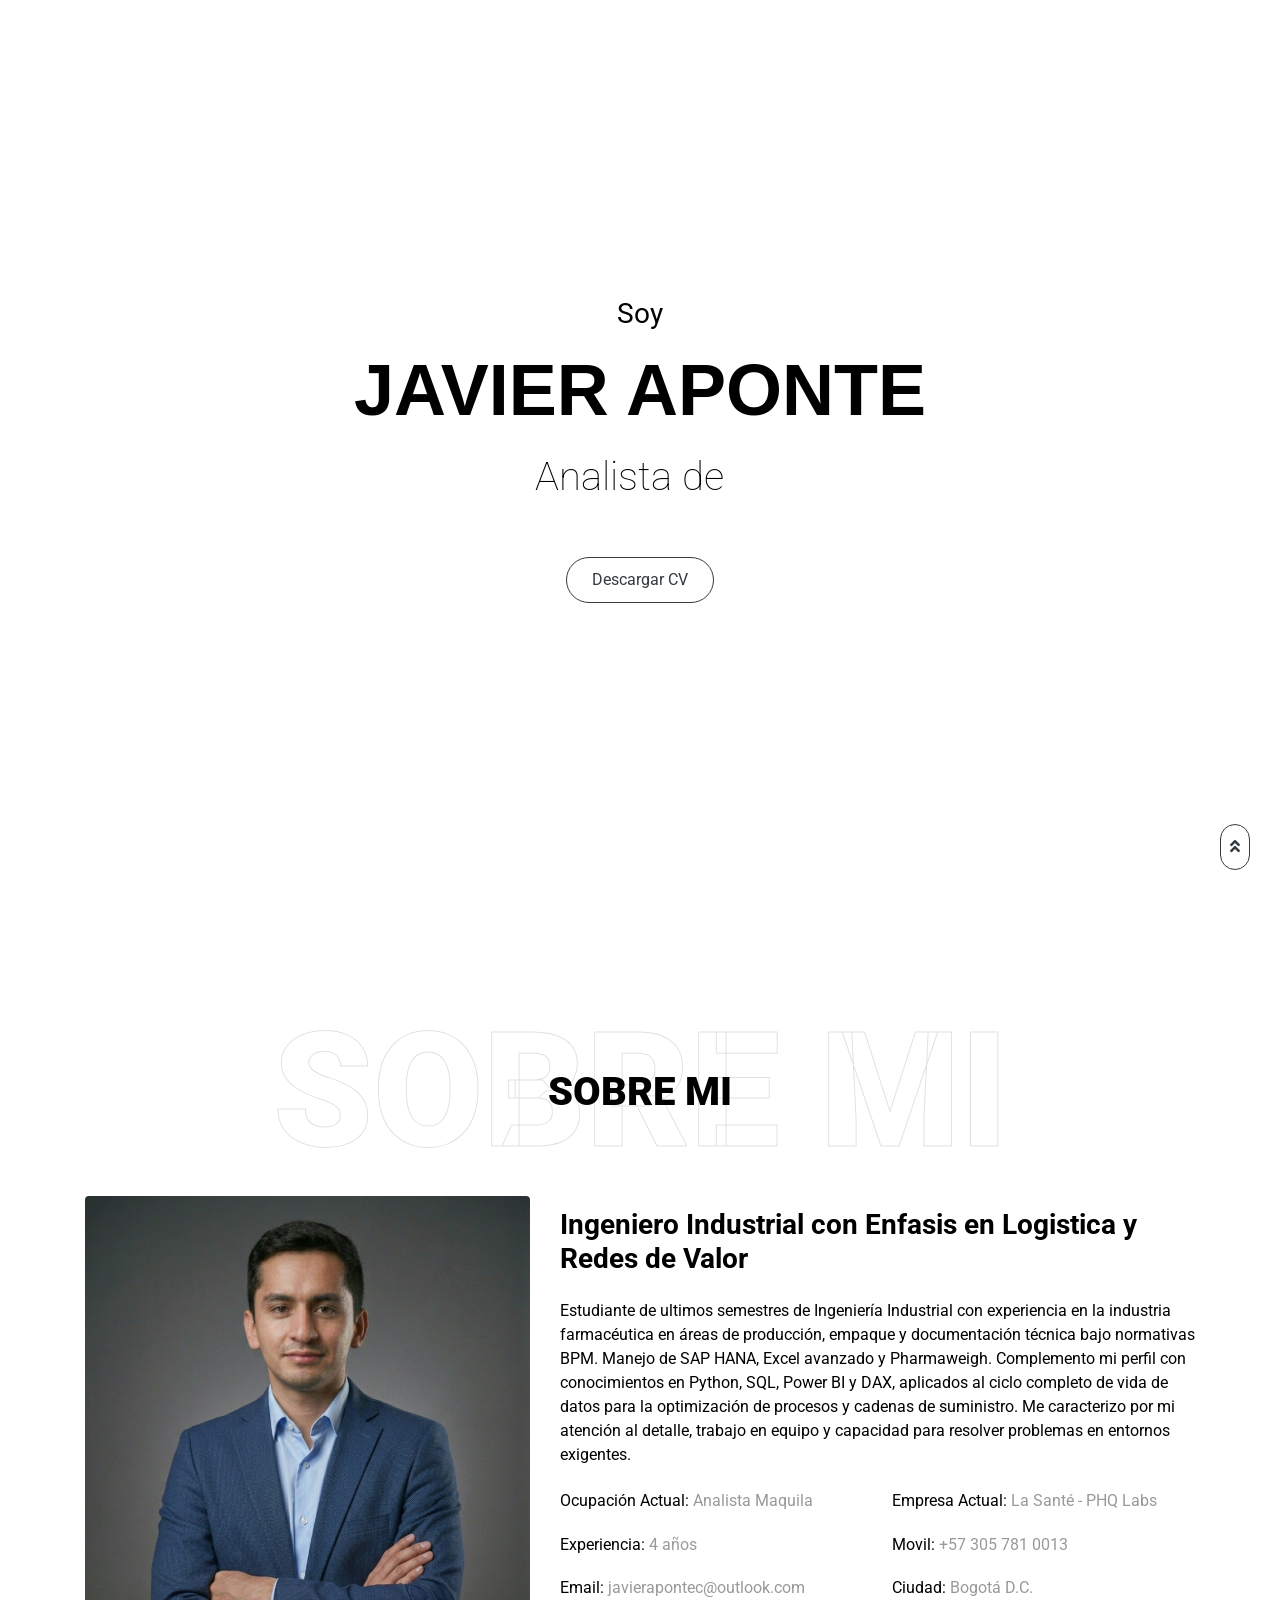
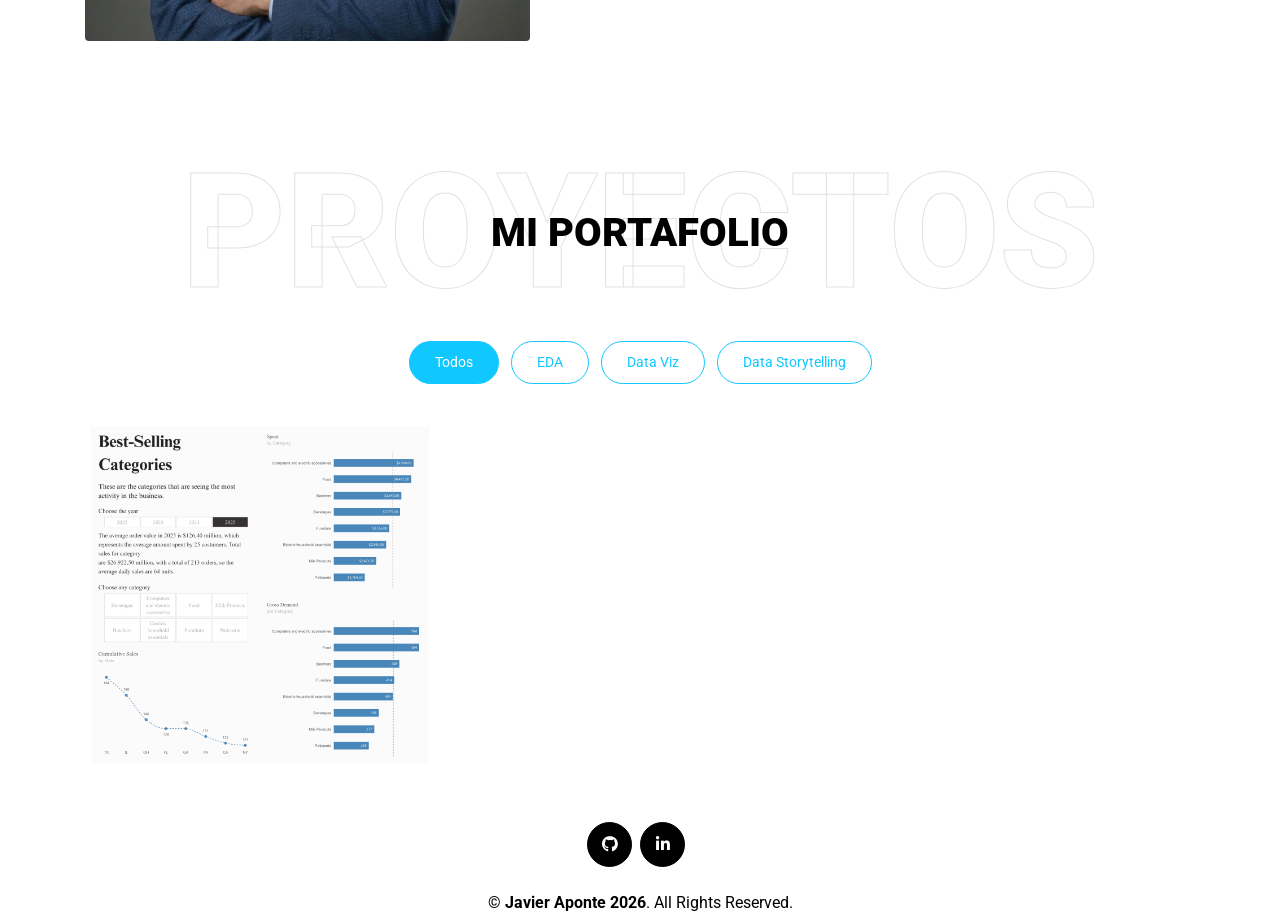
==== index.html @ 232642d9 "Cambios 2" ====
<!DOCTYPE html>
<html lang="es">

<head>
    <meta charset="utf-8">
    <title>Portfolio - Javier Aponte</title>
    <meta content="width=device-width, initial-scale=1.0" name="viewport">
    <meta content="Free HTML Templates" name="keywords">
    <meta content="Free HTML Templates" name="description">

    <!-- Favicon -->
    <link href="img/icon.ico" rel="icon">

    <!-- Google Web Fonts -->
    <link rel="preconnect" href="https://fonts.gstatic.com">
    <link href="https://fonts.googleapis.com/css2?family=Roboto:wght@300;400;500;700;900&display=swap" rel="stylesheet"> 

    <!-- Font Awesome -->
    <link href="https://cdnjs.cloudflare.com/ajax/libs/font-awesome/5.10.0/css/all.min.css" rel="stylesheet">

    <!-- Libraries Stylesheet -->
    <link href="lib/owlcarousel/assets/owl.carousel.min.css" rel="stylesheet">
    <link href="lib/lightbox/css/lightbox.min.css" rel="stylesheet">

    <!-- Customized Bootstrap Stylesheet -->
    <link href="css/style.css" rel="stylesheet">
</head>

<body data-spy="scroll" data-target=".navbar" data-offset="51">
    <!-- Navbar Start -->
    <nav class="navbar fixed-top navbar-expand-lg bg-light navbar-light py-1 px-lg-5" >
        <a href="index.html" class="navbar-brand ml-lg-3">
        </a>
        <button type="button" class="navbar-toggler" data-toggle="collapse" data-target="#navbarCollapse">
            <span class="navbar-toggler-icon"></span>
        </button>
        <div class="collapse navbar-collapse px-lg-3" id="navbarCollapse">
            <div class="navbar-nav m-auto py-0">
                <a href="#home" class="nav-item nav-link active">Inicio</a>
                <a href="#about" class="nav-item nav-link">Sobre Mi</a>
                <a href="#portfolio" class="nav-item nav-link">Portafolio</a>
                <a href="blog.html" class="nav-item nav-link">Blog</a>
            </div>
        </div>
    </nav>
    <!-- Navbar End -->

    <!-- Header Start -->
    <div class="container-fluid bg-white d-flex align-items-center mb-5 py-5" id="home" style="min-height: 100vh;">
        <div class="container">
            <div class="row align-items-center justify-content-center">
                <div class="text-center">
                    <h3 class="text-dark font-weight-normal mb-3">Soy</h3>
                    <h1 class="display-3 text-uppercase mb-2 text-dark" style="font-family: 'Raleway', sans-serif">Javier Aponte</h1>
                    <h1 class="typed-text-output d-inline font-weight-lighter text-dark"></h1>
                    <div class="typed-text d-none">Analista de Datos, Ingeniero Industrial, Supply Chain Analyst</div>
                    <div class="d-flex align-items-center justify-content-center pt-5">
                        <a href="CV_JavierAponte_25.pdf" class="btn btn-outline-dark" download="CV_Javier_Aponte.pdf" target="_blank">Descargar CV</a>
                    </div>
                </div>
            </div>
        </div>
    </div>
    <!-- Header End -->

    <!-- About Start -->
    <div class="container-fluid py-5" id="about">
        <div class="container">
            <div class="position-relative d-flex align-items-center justify-content-center">
                <h1 class="display-1 text-uppercase text-white" style="-webkit-text-stroke: 1px #dee2e6;">Sobre Mi</h1>
                <h1 class="position-absolute text-uppercase text-dark">Sobre Mi</h1>
            </div>
            <div class="row align-items-center">
                <div class="col-lg-5 pb-4 pb-lg-0">
                    <img class="img-fluid rounded w-100" src="img/me.png" alt="Javier Aponte">
                </div>
                <div class="col-lg-7">
                    <h3 class="mb-4">Ingeniero Industrial con Enfasis en Logistica y Redes de Valor</h3>
                    <p>Estudiante de ultimos semestres de Ingeniería Industrial con experiencia en la industria farmacéutica
                    en áreas de producción, empaque y documentación técnica bajo normativas BPM. Manejo de SAP HANA, Excel avanzado
                    y Pharmaweigh. Complemento mi perfil con conocimientos en Python, SQL, Power BI y DAX, aplicados al
                    ciclo completo de vida de datos para la optimización de procesos y cadenas de suministro. Me
                    caracterizo por mi atención al detalle, trabajo en equipo y capacidad para resolver problemas en
                    entornos exigentes.</p>
                    <div class="row mb-3">
                        <div class="col-sm-6 py-2"><h6>Ocupación Actual: <span class="text-secondary">Analista Maquila</span></h6></div>
                        <div class="col-sm-6 py-2"><h6>Empresa Actual: <span class="text-secondary">La Santé - PHQ Labs</span></h6></div>
                        <div class="col-sm-6 py-2"><h6>Experiencia: <span class="text-secondary">4 años</span></h6></div>
                        <div class="col-sm-6 py-2"><h6>Movil: <span class="text-secondary">+57 305 781 0013</span></h6></div>
                        <div class="col-sm-6 py-2"><h6>Email: <span class="text-secondary">javierapontec@outlook.com</span></h6></div>
                        <div class="col-sm-6 py-2"><h6>Ciudad: <span class="text-secondary">Bogotá D.C.</span></h6></div>
                    </div>
                </div>
            </div>
        </div>
    </div>
    <!-- About End -->

    <!-- Portfolio Start -->
    <div class="container-fluid pt-5 pb-3" id="portfolio">
        <div class="container">
            <div class="position-relative d-flex align-items-center justify-content-center">
                <h1 class="display-1 text-uppercase text-white" style="-webkit-text-stroke: 1px #dee2e6;">Proyectos</h1>
                <h1 class="position-absolute text-uppercase text-dark">Mi Portafolio</h1>
            </div>
            <div class="row">
                <div class="col-12 text-center mb-2">
                    <ul class="list-inline mb-4" id="portfolio-flters">
                        <li class="btn btn-sm btn-outline-primary m-1 active"  data-filter="*">Todos</li>
                        <li class="btn btn-sm btn-outline-primary m-1" data-filter=".first">EDA</li>
                        <li class="btn btn-sm btn-outline-primary m-1" data-filter=".second">Data Viz</li>
                        <li class="btn btn-sm btn-outline-primary m-1" data-filter=".third">Data Storytelling</li>
                    </ul>
                </div>
            </div>
            <div class="row portfolio-container">
                <div class="col-lg-4 col-md-6 mb-4 portfolio-item third" id="portfolio-1">
                    <a href="https://app.powerbi.com/view?r=eyJrIjoiMDI2ZjVhMzYtZTU2Zi00ZTBhLWExNGMtZGEwZTY4YmQ0MTljIiwidCI6IjUxNTFhYTM5LTA4MTgtNDEwZi1hNGRhLTE4ZjE4ODM1ZGExMiIsImMiOjR9&pageName=79997da158b9e631e324" target="_blank">
                        <img class="img-fluid rounded w-100" src="img/project-1.jpg" alt="Tablero Power BI">
                        <div class="portfolio-overlay">
                            <h4>De Análisis de Ventas a S&OP</h4>
                            <p>Transformando un Dataset Minorista en un Modelo de Cadena de Suministro</p>
                        </div>
                    </a>
                </div>
                <!--
                <div class="col-lg-4 col-md-6 mb-4 portfolio-item second">
                    <div class="position-relative overflow-hidden mb-2">
                        <img class="img-fluid rounded w-100" src="img/portfolio-2.jpg" alt="">
                        <div class="portfolio-btn bg-primary d-flex align-items-center justify-content-center">
                            <a href="img/portfolio-2.jpg" data-lightbox="portfolio">
                                <i class="fa fa-plus text-white" style="font-size: 60px;"></i>
                            </a>
                        </div>
                    </div>
                </div>
                <div class="col-lg-4 col-md-6 mb-4 portfolio-item third">
                    <div class="position-relative overflow-hidden mb-2">
                        <img class="img-fluid rounded w-100" src="img/portfolio-3.jpg" alt="">
                        <div class="portfolio-btn bg-primary d-flex align-items-center justify-content-center">
                            <a href="img/portfolio-3.jpg" data-lightbox="portfolio">
                                <i class="fa fa-plus text-white" style="font-size: 60px;"></i>
                            </a>
                        </div>
                    </div>
                </div>
                <div class="col-lg-4 col-md-6 mb-4 portfolio-item first">
                    <div class="position-relative overflow-hidden mb-2">
                        <img class="img-fluid rounded w-100" src="img/portfolio-4.jpg" alt="">
                        <div class="portfolio-btn bg-primary d-flex align-items-center justify-content-center">
                            <a href="img/portfolio-4.jpg" data-lightbox="portfolio">
                                <i class="fa fa-plus text-white" style="font-size: 60px;"></i>
                            </a>
                        </div>
                    </div>
                </div>
                <div class="col-lg-4 col-md-6 mb-4 portfolio-item second">
                    <div class="position-relative overflow-hidden mb-2">
                        <img class="img-fluid rounded w-100" src="img/portfolio-5.jpg" alt="">
                        <div class="portfolio-btn bg-primary d-flex align-items-center justify-content-center">
                            <a href="img/portfolio-5.jpg" data-lightbox="portfolio">
                                <i class="fa fa-plus text-white" style="font-size: 60px;"></i>
                            </a>
                        </div>
                    </div>
                </div>
                <div class="col-lg-4 col-md-6 mb-4 portfolio-item third">
                    <div class="position-relative overflow-hidden mb-2">
                        <img class="img-fluid rounded w-100" src="img/portfolio-6.jpg" alt="">
                        <div class="portfolio-btn bg-primary d-flex align-items-center justify-content-center">
                            <a href="img/portfolio-6.jpg" data-lightbox="portfolio">
                                <i class="fa fa-plus text-white" style="font-size: 60px;"></i>
                            </a>
                        </div>
                    </div>
                </div>
                -->
            </div>
        </div>
    </div>
    <!-- Portfolio End -->

    <!-- Footer Start -->
    <div class="container-fluid bg-primary text-dark mt-1 py-1 px-sm-1 px-md-1">
        <div class="container text-center py-1">
            <div class="d-flex justify-content-center mb-4">
                <a class="btn btn-dark btn-social mr-2" href="https://github.com/javieraponte"><i class="fab fa-github"></i></a>
                <a class="btn btn-dark btn-social mr-2" href="https://www.linkedin.com/in/javier-aponte/"><i class="fab fa-linkedin-in"></i></a>
            </div>
            <p class="m-0">&copy; <a class="text-dark font-weight-bold" href="#">Javier Aponte 2026</a>. All Rights Reserved. <!-- Designed by <a class="text-white font-weight-bold" href="https://htmlcodex.com">HTML Codex</a> -->
            </p>
        </div>
    </div>
    <!-- Footer End -->

    <!-- Scroll to Bottom -->
    <i class="fa fa-2x fa-angle-down text-white scroll-to-bottom"></i>

    <!-- Back to Top -->
    <a href="#" class="btn btn-outline-dark px-0 back-to-top"><i class="fa fa-angle-double-up"></i></a>


    <!-- JavaScript Libraries -->
    <script src="https://code.jquery.com/jquery-3.4.1.min.js"></script>
    <script src="https://stackpath.bootstrapcdn.com/bootstrap/4.4.1/js/bootstrap.bundle.min.js"></script>
    <script src="lib/typed/typed.min.js"></script>
    <script src="lib/easing/easing.min.js"></script>
    <script src="lib/waypoints/waypoints.min.js"></script>
    <script src="lib/owlcarousel/owl.carousel.min.js"></script>
    <script src="lib/isotope/isotope.pkgd.min.js"></script>
    <script src="lib/lightbox/js/lightbox.min.js"></script>

    <!-- Contact Javascript File -->
    <script src="mail/jqBootstrapValidation.min.js"></script>
    <script src="mail/contact.js"></script>

    <!-- Template Javascript -->
    <script src="js/main.js"></script>
</body>

</html>
---- css/style.css ----
/******* Bootstrap Theming ********/
/*!
 * Bootstrap v4.5.3 (https://getbootstrap.com/)
 * Copyright 2011-2020 The Bootstrap Authors
 * Copyright 2011-2020 Twitter, Inc.
 * Licensed under MIT (https://github.com/twbs/bootstrap/blob/main/LICENSE)
 */
:root {
  --blue: #007bff;
  --indigo: #6610f2;
  --purple: #6f42c1;
  --pink: #e83e8c;
  --red: #dc3545;
  --orange: #fd7e14;
  --yellow: #ffc107;
  --green: #28a745;
  --teal: #20c997;
  --cyan: #17a2b8;
  --white: #fff;
  --gray: #6c757d;
  --gray-dark: #343a40;
  --primary: #000000;
  --secondary: #6c757d;
  --success: #28a745;
  --info: #17a2b8;
  --warning: #ffc107;
  --danger: #dc3545;
  --light: #ffffff;
  --dark: #343a40;
  --breakpoint-xs: 0;
  --breakpoint-sm: 576px;
  --breakpoint-md: 768px;
  --breakpoint-lg: 992px;
  --breakpoint-xl: 1200px;
  --font-family-sans-serif: "Roboto", sans-serif;
  --font-family-monospace: SFMono-Regular, Menlo, Monaco, Consolas, "Liberation Mono", "Courier New", monospace;
}

*,
*::before,
*::after {
  box-sizing: border-box;
}

html {
  font-family: sans-serif;
  line-height: 1.15;
  -webkit-text-size-adjust: 100%;
  -webkit-tap-highlight-color: rgba(0, 0, 0, 1);
}

article, aside, figcaption, figure, footer, header, hgroup, main, nav, section {
  display: block;
}

body {
  margin: 0;
  font-family: "Roboto", sans-serif;
  font-size: 1rem;
  font-weight: 400;
  line-height: 1.5;
  color: #000000;
  text-align: left;
  background-color: #ffffff;
}

[tabindex="-1"]:focus:not(:focus-visible) {
  outline: 0 !important;
}

hr {
  box-sizing: content-box;
  height: 0;
  overflow: visible;
}

h1, h2, h3, h4, h5, h6 {
  margin-top: 0;
  margin-bottom: 0.5rem;
}

p {
  margin-top: 0;
  margin-bottom: 1rem;
}

abbr[title],
abbr[data-original-title] {
  text-decoration: underline;
  text-decoration: underline dotted;
  cursor: help;
  border-bottom: 0;
  text-decoration-skip-ink: none;
}

address {
  margin-bottom: 1rem;
  font-style: normal;
  line-height: inherit;
}

ol,
ul,
dl {
  margin-top: 0;
  margin-bottom: 1rem;
}

ol ol,
ul ul,
ol ul,
ul ol {
  margin-bottom: 0;
}

dt {
  font-weight: 700;
}

dd {
  margin-bottom: .5rem;
  margin-left: 0;
}

blockquote {
  margin: 0 0 1rem;
}

b,
strong {
  font-weight: bolder;
}

small {
  font-size: 80%;
}

sub,
sup {
  position: relative;
  font-size: 75%;
  line-height: 0;
  vertical-align: baseline;
}

sub {
  bottom: -.25em;
}

sup {
  top: -.5em;
}

a {
  color: #0BCEAF;
  text-decoration: none;
  background-color: transparent;
}

a:hover {
  color: #078571;
  text-decoration: underline;
}

a:not([href]):not([class]) {
  color: inherit;
  text-decoration: none;
}

a:not([href]):not([class]):hover {
  color: inherit;
  text-decoration: none;
}

pre,
code,
kbd,
samp {
  font-family: SFMono-Regular, Menlo, Monaco, Consolas, "Liberation Mono", "Courier New", monospace;
  font-size: 1em;
}

pre {
  margin-top: 0;
  margin-bottom: 1rem;
  overflow: auto;
  -ms-overflow-style: scrollbar;
}

figure {
  margin: 0 0 1rem;
}

img {
  vertical-align: middle;
  border-style: none;
}

svg {
  overflow: hidden;
  vertical-align: middle;
}

table {
  border-collapse: collapse;
}

caption {
  padding-top: 0.75rem;
  padding-bottom: 0.75rem;
  color: #6c757d;
  text-align: left;
  caption-side: bottom;
}

th {
  text-align: inherit;
  text-align: -webkit-match-parent;
}

label {
  display: inline-block;
  margin-bottom: 0.5rem;
}

button {
  border-radius: 0;
}

button:focus {
  outline: 1px dotted;
  outline: 5px auto -webkit-focus-ring-color;
}

input,
button,
select,
optgroup,
textarea {
  margin: 0;
  font-family: inherit;
  font-size: inherit;
  line-height: inherit;
}

button,
input {
  overflow: visible;
}

button,
select {
  text-transform: none;
}

[role="button"] {
  cursor: pointer;
}

select {
  word-wrap: normal;
}

button,
[type="button"],
[type="reset"],
[type="submit"] {
  -webkit-appearance: button;
}

button:not(:disabled),
[type="button"]:not(:disabled),
[type="reset"]:not(:disabled),
[type="submit"]:not(:disabled) {
  cursor: pointer;
}

button::-moz-focus-inner,
[type="button"]::-moz-focus-inner,
[type="reset"]::-moz-focus-inner,
[type="submit"]::-moz-focus-inner {
  padding: 0;
  border-style: none;
}

input[type="radio"],
input[type="checkbox"] {
  box-sizing: border-box;
  padding: 0;
}

textarea {
  overflow: auto;
  resize: vertical;
}

fieldset {
  min-width: 0;
  padding: 0;
  margin: 0;
  border: 0;
}

legend {
  display: block;
  width: 100%;
  max-width: 100%;
  padding: 0;
  margin-bottom: .5rem;
  font-size: 1.5rem;
  line-height: inherit;
  color: inherit;
  white-space: normal;
}

@media (max-width: 1200px) {
  legend {
    font-size: calc(1.275rem + 0.3vw) ;
  }
}

progress {
  vertical-align: baseline;
}

[type="number"]::-webkit-inner-spin-button,
[type="number"]::-webkit-outer-spin-button {
  height: auto;
}

[type="search"] {
  outline-offset: -2px;
  -webkit-appearance: none;
}

[type="search"]::-webkit-search-decoration {
  -webkit-appearance: none;
}

::-webkit-file-upload-button {
  font: inherit;
  -webkit-appearance: button;
}

output {
  display: inline-block;
}

summary {
  display: list-item;
  cursor: pointer;
}

template {
  display: none;
}

[hidden] {
  display: none !important;
}

h1, h2, h3, h5, h6,
.h1, .h2, .h3, .h5, .h6 {
  margin-bottom: 0.5rem;
  font-weight: 500;
  line-height: 1.2;
  color: #000000;
}

h4, .h4 {
  margin-bottom: 0.5rem;
  font-weight: 500;
  line-height: 1.2;
  color: #ffffff;
}

h1, .h1 {
  font-size: 2.5rem;
}

@media (max-width: 1200px) {
  h1, .h1 {
    font-size: calc(1.375rem + 1.5vw) ;
  }
}

h2, .h2 {
  font-size: 2rem;
}

@media (max-width: 1200px) {
  h2, .h2 {
    font-size: calc(1.325rem + 0.9vw) ;
  }
}

h3, .h3 {
  font-size: 1.75rem;
}

@media (max-width: 1200px) {
  h3, .h3 {
    font-size: calc(1.3rem + 0.6vw) ;
  }
}

h4, .h4 {
  font-size: 1.5rem;
}

@media (max-width: 1200px) {
  h4, .h4 {
    font-size: calc(1.275rem + 0.3vw) ;
  }
}

h5, .h5 {
  font-size: 1.25rem;
}

h6, .h6 {
  font-size: 1rem;
}

.lead {
  font-size: 1.25rem;
  font-weight: 300;
}

.display-1 {
  font-size: 10rem;
  font-weight: 300;
  line-height: 1.2;
}

@media (max-width: 1200px) {
  .display-1 {
    font-size: calc(2.125rem + 10.5vw) ;
  }
}

.display-2 {
  font-size: 5.5rem;
  font-weight: 300;
  line-height: 1.2;
}

@media (max-width: 1200px) {
  .display-2 {
    font-size: calc(1.675rem + 5.1vw) ;
  }
}

.display-3 {
  font-size: 4.5rem;
  font-weight: 300;
  line-height: 1.2;
}

@media (max-width: 1200px) {
  .display-3 {
    font-size: calc(1.575rem + 3.9vw) ;
  }
}

.display-4 {
  font-size: 3.5rem;
  font-weight: 300;
  line-height: 1.2;
}

@media (max-width: 1200px) {
  .display-4 {
    font-size: calc(1.475rem + 2.7vw) ;
  }
}

hr {
  margin-top: 1rem;
  margin-bottom: 1rem;
  border: 0;
  border-top: 1px solid rgba(0, 0, 0, 0.1);
}

small,
.small {
  font-size: 80%;
  font-weight: 400;
}

mark,
.mark {
  padding: 0.2em;
  background-color: #fcf8e3;
}

.list-unstyled {
  padding-left: 0;
  list-style: none;
}

.list-inline {
  padding-left: 0;
  list-style: none;
}

.list-inline-item {
  display: inline-block;
}

.list-inline-item:not(:last-child) {
  margin-right: 0.5rem;
}

.initialism {
  font-size: 90%;
  text-transform: uppercase;
}

.blockquote {
  margin-bottom: 1rem;
  font-size: 1.25rem;
}

.blockquote-footer {
  display: block;
  font-size: 80%;
  color: #6c757d;
}

.blockquote-footer::before {
  content: "\2014\00A0";
}

.img-fluid {
  max-width: 100%;
  height: auto;
}

.img-thumbnail {
  padding: 0.25rem;
  background-color: #ffffff;
  border: 1px solid #dee2e6;
  border-radius: 0.25rem;
  max-width: 100%;
  height: auto;
}

.figure {
  display: inline-block;
}

.figure-img {
  margin-bottom: 0.5rem;
  line-height: 1;
}

.figure-caption {
  font-size: 90%;
  color: #6c757d;
}

code {
  font-size: 87.5%;
  color: #e83e8c;
  word-wrap: break-word;
}

a > code {
  color: inherit;
}

kbd {
  padding: 0.2rem 0.4rem;
  font-size: 87.5%;
  color: #fff;
  background-color: #212529;
  border-radius: 0.2rem;
}

kbd kbd {
  padding: 0;
  font-size: 100%;
  font-weight: 700;
}

pre {
  display: block;
  font-size: 87.5%;
  color: #212529;
}

pre code {
  font-size: inherit;
  color: inherit;
  word-break: normal;
}

.pre-scrollable {
  max-height: 340px;
  overflow-y: scroll;
}

.container,
.container-fluid,
.container-sm,
.container-md,
.container-lg,
.container-xl {
  width: 100%;
  padding-right: 15px;
  padding-left: 15px;
  margin-right: auto;
  margin-left: auto;
}

@media (min-width: 576px) {
  .container, .container-sm {
    max-width: 540px;
  }
}

@media (min-width: 768px) {
  .container, .container-sm, .container-md {
    max-width: 720px;
  }
}

@media (min-width: 992px) {
  .container, .container-sm, .container-md, .container-lg {
    max-width: 960px;
  }
}

@media (min-width: 1200px) {
  .container, .container-sm, .container-md, .container-lg, .container-xl {
    max-width: 1140px;
  }
}

.row {
  display: flex;
  flex-wrap: wrap;
  margin-right: -15px;
  margin-left: -15px;
}

.no-gutters {
  margin-right: 0;
  margin-left: 0;
}

.no-gutters > .col,
.no-gutters > [class*="col-"] {
  padding-right: 0;
  padding-left: 0;
}

.col-1, .col-2, .col-3, .col-4, .col-5, .col-6, .col-7, .col-8, .col-9, .col-10, .col-11, .col-12, .col,
.col-auto, .col-sm-1, .col-sm-2, .col-sm-3, .col-sm-4, .col-sm-5, .col-sm-6, .col-sm-7, .col-sm-8, .col-sm-9, .col-sm-10, .col-sm-11, .col-sm-12, .col-sm,
.col-sm-auto, .col-md-1, .col-md-2, .col-md-3, .col-md-4, .col-md-5, .col-md-6, .col-md-7, .col-md-8, .col-md-9, .col-md-10, .col-md-11, .col-md-12, .col-md,
.col-md-auto, .col-lg-1, .col-lg-2, .col-lg-3, .col-lg-4, .col-lg-5, .col-lg-6, .col-lg-7, .col-lg-8, .col-lg-9, .col-lg-10, .col-lg-11, .col-lg-12, .col-lg,
.col-lg-auto, .col-xl-1, .col-xl-2, .col-xl-3, .col-xl-4, .col-xl-5, .col-xl-6, .col-xl-7, .col-xl-8, .col-xl-9, .col-xl-10, .col-xl-11, .col-xl-12, .col-xl,
.col-xl-auto {
  position: relative;
  width: 100%;
  padding-right: 15px;
  padding-left: 15px;
}

.col {
  flex-basis: 0;
  flex-grow: 1;
  max-width: 100%;
}

.row-cols-1 > * {
  flex: 0 0 100%;
  max-width: 100%;
}

.row-cols-2 > * {
  flex: 0 0 50%;
  max-width: 50%;
}

.row-cols-3 > * {
  flex: 0 0 33.33333%;
  max-width: 33.33333%;
}

.row-cols-4 > * {
  flex: 0 0 25%;
  max-width: 25%;
}

.row-cols-5 > * {
  flex: 0 0 20%;
  max-width: 20%;
}

.row-cols-6 > * {
  flex: 0 0 16.66667%;
  max-width: 16.66667%;
}

.col-auto {
  flex: 0 0 auto;
  width: auto;
  max-width: 100%;
}

.col-1 {
  flex: 0 0 8.33333%;
  max-width: 8.33333%;
}

.col-2 {
  flex: 0 0 16.66667%;
  max-width: 16.66667%;
}

.col-3 {
  flex: 0 0 25%;
  max-width: 25%;
}

.col-4 {
  flex: 0 0 33.33333%;
  max-width: 33.33333%;
}

.col-5 {
  flex: 0 0 41.66667%;
  max-width: 41.66667%;
}

.col-6 {
  flex: 0 0 50%;
  max-width: 50%;
}

.col-7 {
  flex: 0 0 58.33333%;
  max-width: 58.33333%;
}

.col-8 {
  flex: 0 0 66.66667%;
  max-width: 66.66667%;
}

.col-9 {
  flex: 0 0 75%;
  max-width: 75%;
}

.col-10 {
  flex: 0 0 83.33333%;
  max-width: 83.33333%;
}

.col-11 {
  flex: 0 0 91.66667%;
  max-width: 91.66667%;
}

.col-12 {
  flex: 0 0 100%;
  max-width: 100%;
}

.order-first {
  order: -1;
}

.order-last {
  order: 13;
}

.order-0 {
  order: 0;
}

.order-1 {
  order: 1;
}

.order-2 {
  order: 2;
}

.order-3 {
  order: 3;
}

.order-4 {
  order: 4;
}

.order-5 {
  order: 5;
}

.order-6 {
  order: 6;
}

.order-7 {
  order: 7;
}

.order-8 {
  order: 8;
}

.order-9 {
  order: 9;
}

.order-10 {
  order: 10;
}

.order-11 {
  order: 11;
}

.order-12 {
  order: 12;
}

.offset-1 {
  margin-left: 8.33333%;
}

.offset-2 {
  margin-left: 16.66667%;
}

.offset-3 {
  margin-left: 25%;
}

.offset-4 {
  margin-left: 33.33333%;
}

.offset-5 {
  margin-left: 41.66667%;
}

.offset-6 {
  margin-left: 50%;
}

.offset-7 {
  margin-left: 58.33333%;
}

.offset-8 {
  margin-left: 66.66667%;
}

.offset-9 {
  margin-left: 75%;
}

.offset-10 {
  margin-left: 83.33333%;
}

.offset-11 {
  margin-left: 91.66667%;
}

@media (min-width: 576px) {
  .col-sm {
    flex-basis: 0;
    flex-grow: 1;
    max-width: 100%;
  }
  .row-cols-sm-1 > * {
    flex: 0 0 100%;
    max-width: 100%;
  }
  .row-cols-sm-2 > * {
    flex: 0 0 50%;
    max-width: 50%;
  }
  .row-cols-sm-3 > * {
    flex: 0 0 33.33333%;
    max-width: 33.33333%;
  }
  .row-cols-sm-4 > * {
    flex: 0 0 25%;
    max-width: 25%;
  }
  .row-cols-sm-5 > * {
    flex: 0 0 20%;
    max-width: 20%;
  }
  .row-cols-sm-6 > * {
    flex: 0 0 16.66667%;
    max-width: 16.66667%;
  }
  .col-sm-auto {
    flex: 0 0 auto;
    width: auto;
    max-width: 100%;
  }
  .col-sm-1 {
    flex: 0 0 8.33333%;
    max-width: 8.33333%;
  }
  .col-sm-2 {
    flex: 0 0 16.66667%;
    max-width: 16.66667%;
  }
  .col-sm-3 {
    flex: 0 0 25%;
    max-width: 25%;
  }
  .col-sm-4 {
    flex: 0 0 33.33333%;
    max-width: 33.33333%;
  }
  .col-sm-5 {
    flex: 0 0 41.66667%;
    max-width: 41.66667%;
  }
  .col-sm-6 {
    flex: 0 0 50%;
    max-width: 50%;
  }
  .col-sm-7 {
    flex: 0 0 58.33333%;
    max-width: 58.33333%;
  }
  .col-sm-8 {
    flex: 0 0 66.66667%;
    max-width: 66.66667%;
  }
  .col-sm-9 {
    flex: 0 0 75%;
    max-width: 75%;
  }
  .col-sm-10 {
    flex: 0 0 83.33333%;
    max-width: 83.33333%;
  }
  .col-sm-11 {
    flex: 0 0 91.66667%;
    max-width: 91.66667%;
  }
  .col-sm-12 {
    flex: 0 0 100%;
    max-width: 100%;
  }
  .order-sm-first {
    order: -1;
  }
  .order-sm-last {
    order: 13;
  }
  .order-sm-0 {
    order: 0;
  }
  .order-sm-1 {
    order: 1;
  }
  .order-sm-2 {
    order: 2;
  }
  .order-sm-3 {
    order: 3;
  }
  .order-sm-4 {
    order: 4;
  }
  .order-sm-5 {
    order: 5;
  }
  .order-sm-6 {
    order: 6;
  }
  .order-sm-7 {
    order: 7;
  }
  .order-sm-8 {
    order: 8;
  }
  .order-sm-9 {
    order: 9;
  }
  .order-sm-10 {
    order: 10;
  }
  .order-sm-11 {
    order: 11;
  }
  .order-sm-12 {
    order: 12;
  }
  .offset-sm-0 {
    margin-left: 0;
  }
  .offset-sm-1 {
    margin-left: 8.33333%;
  }
  .offset-sm-2 {
    margin-left: 16.66667%;
  }
  .offset-sm-3 {
    margin-left: 25%;
  }
  .offset-sm-4 {
    margin-left: 33.33333%;
  }
  .offset-sm-5 {
    margin-left: 41.66667%;
  }
  .offset-sm-6 {
    margin-left: 50%;
  }
  .offset-sm-7 {
    margin-left: 58.33333%;
  }
  .offset-sm-8 {
    margin-left: 66.66667%;
  }
  .offset-sm-9 {
    margin-left: 75%;
  }
  .offset-sm-10 {
    margin-left: 83.33333%;
  }
  .offset-sm-11 {
    margin-left: 91.66667%;
  }
}

@media (min-width: 768px) {
  .col-md {
    flex-basis: 0;
    flex-grow: 1;
    max-width: 100%;
  }
  .row-cols-md-1 > * {
    flex: 0 0 100%;
    max-width: 100%;
  }
  .row-cols-md-2 > * {
    flex: 0 0 50%;
    max-width: 50%;
  }
  .row-cols-md-3 > * {
    flex: 0 0 33.33333%;
    max-width: 33.33333%;
  }
  .row-cols-md-4 > * {
    flex: 0 0 25%;
    max-width: 25%;
  }
  .row-cols-md-5 > * {
    flex: 0 0 20%;
    max-width: 20%;
  }
  .row-cols-md-6 > * {
    flex: 0 0 16.66667%;
    max-width: 16.66667%;
  }
  .col-md-auto {
    flex: 0 0 auto;
    width: auto;
    max-width: 100%;
  }
  .col-md-1 {
    flex: 0 0 8.33333%;
    max-width: 8.33333%;
  }
  .col-md-2 {
    flex: 0 0 16.66667%;
    max-width: 16.66667%;
  }
  .col-md-3 {
    flex: 0 0 25%;
    max-width: 25%;
  }
  .col-md-4 {
    flex: 0 0 33.33333%;
    max-width: 33.33333%;
  }
  .col-md-5 {
    flex: 0 0 41.66667%;
    max-width: 41.66667%;
  }
  .col-md-6 {
    flex: 0 0 50%;
    max-width: 50%;
  }
  .col-md-7 {
    flex: 0 0 58.33333%;
    max-width: 58.33333%;
  }
  .col-md-8 {
    flex: 0 0 66.66667%;
    max-width: 66.66667%;
  }
  .col-md-9 {
    flex: 0 0 75%;
    max-width: 75%;
  }
  .col-md-10 {
    flex: 0 0 83.33333%;
    max-width: 83.33333%;
  }
  .col-md-11 {
    flex: 0 0 91.66667%;
    max-width: 91.66667%;
  }
  .col-md-12 {
    flex: 0 0 100%;
    max-width: 100%;
  }
  .order-md-first {
    order: -1;
  }
  .order-md-last {
    order: 13;
  }
  .order-md-0 {
    order: 0;
  }
  .order-md-1 {
    order: 1;
  }
  .order-md-2 {
    order: 2;
  }
  .order-md-3 {
    order: 3;
  }
  .order-md-4 {
    order: 4;
  }
  .order-md-5 {
    order: 5;
  }
  .order-md-6 {
    order: 6;
  }
  .order-md-7 {
    order: 7;
  }
  .order-md-8 {
    order: 8;
  }
  .order-md-9 {
    order: 9;
  }
  .order-md-10 {
    order: 10;
  }
  .order-md-11 {
    order: 11;
  }
  .order-md-12 {
    order: 12;
  }
  .offset-md-0 {
    margin-left: 0;
  }
  .offset-md-1 {
    margin-left: 8.33333%;
  }
  .offset-md-2 {
    margin-left: 16.66667%;
  }
  .offset-md-3 {
    margin-left: 25%;
  }
  .offset-md-4 {
    margin-left: 33.33333%;
  }
  .offset-md-5 {
    margin-left: 41.66667%;
  }
  .offset-md-6 {
    margin-left: 50%;
  }
  .offset-md-7 {
    margin-left: 58.33333%;
  }
  .offset-md-8 {
    margin-left: 66.66667%;
  }
  .offset-md-9 {
    margin-left: 75%;
  }
  .offset-md-10 {
    margin-left: 83.33333%;
  }
  .offset-md-11 {
    margin-left: 91.66667%;
  }
}

@media (min-width: 992px) {
  .col-lg {
    flex-basis: 0;
    flex-grow: 1;
    max-width: 100%;
  }
  .row-cols-lg-1 > * {
    flex: 0 0 100%;
    max-width: 100%;
  }
  .row-cols-lg-2 > * {
    flex: 0 0 50%;
    max-width: 50%;
  }
  .row-cols-lg-3 > * {
    flex: 0 0 33.33333%;
    max-width: 33.33333%;
  }
  .row-cols-lg-4 > * {
    flex: 0 0 25%;
    max-width: 25%;
  }
  .row-cols-lg-5 > * {
    flex: 0 0 20%;
    max-width: 20%;
  }
  .row-cols-lg-6 > * {
    flex: 0 0 16.66667%;
    max-width: 16.66667%;
  }
  .col-lg-auto {
    flex: 0 0 auto;
    width: auto;
    max-width: 100%;
  }
  .col-lg-1 {
    flex: 0 0 8.33333%;
    max-width: 8.33333%;
  }
  .col-lg-2 {
    flex: 0 0 16.66667%;
    max-width: 16.66667%;
  }
  .col-lg-3 {
    flex: 0 0 25%;
    max-width: 25%;
  }
  .col-lg-4 {
    flex: 0 0 33.33333%;
    max-width: 33.33333%;
  }
  .col-lg-5 {
    flex: 0 0 41.66667%;
    max-width: 41.66667%;
  }
  .col-lg-6 {
    flex: 0 0 50%;
    max-width: 50%;
  }
  .col-lg-7 {
    flex: 0 0 58.33333%;
    max-width: 58.33333%;
  }
  .col-lg-8 {
    flex: 0 0 66.66667%;
    max-width: 66.66667%;
  }
  .col-lg-9 {
    flex: 0 0 75%;
    max-width: 75%;
  }
  .col-lg-10 {
    flex: 0 0 83.33333%;
    max-width: 83.33333%;
  }
  .col-lg-11 {
    flex: 0 0 91.66667%;
    max-width: 91.66667%;
  }
  .col-lg-12 {
    flex: 0 0 100%;
    max-width: 100%;
  }
  .order-lg-first {
    order: -1;
  }
  .order-lg-last {
    order: 13;
  }
  .order-lg-0 {
    order: 0;
  }
  .order-lg-1 {
    order: 1;
  }
  .order-lg-2 {
    order: 2;
  }
  .order-lg-3 {
    order: 3;
  }
  .order-lg-4 {
    order: 4;
  }
  .order-lg-5 {
    order: 5;
  }
  .order-lg-6 {
    order: 6;
  }
  .order-lg-7 {
    order: 7;
  }
  .order-lg-8 {
    order: 8;
  }
  .order-lg-9 {
    order: 9;
  }
  .order-lg-10 {
    order: 10;
  }
  .order-lg-11 {
    order: 11;
  }
  .order-lg-12 {
    order: 12;
  }
  .offset-lg-0 {
    margin-left: 0;
  }
  .offset-lg-1 {
    margin-left: 8.33333%;
  }
  .offset-lg-2 {
    margin-left: 16.66667%;
  }
  .offset-lg-3 {
    margin-left: 25%;
  }
  .offset-lg-4 {
    margin-left: 33.33333%;
  }
  .offset-lg-5 {
    margin-left: 41.66667%;
  }
  .offset-lg-6 {
    margin-left: 50%;
  }
  .offset-lg-7 {
    margin-left: 58.33333%;
  }
  .offset-lg-8 {
    margin-left: 66.66667%;
  }
  .offset-lg-9 {
    margin-left: 75%;
  }
  .offset-lg-10 {
    margin-left: 83.33333%;
  }
  .offset-lg-11 {
    margin-left: 91.66667%;
  }
}

@media (min-width: 1200px) {
  .col-xl {
    flex-basis: 0;
    flex-grow: 1;
    max-width: 100%;
  }
  .row-cols-xl-1 > * {
    flex: 0 0 100%;
    max-width: 100%;
  }
  .row-cols-xl-2 > * {
    flex: 0 0 50%;
    max-width: 50%;
  }
  .row-cols-xl-3 > * {
    flex: 0 0 33.33333%;
    max-width: 33.33333%;
  }
  .row-cols-xl-4 > * {
    flex: 0 0 25%;
    max-width: 25%;
  }
  .row-cols-xl-5 > * {
    flex: 0 0 20%;
    max-width: 20%;
  }
  .row-cols-xl-6 > * {
    flex: 0 0 16.66667%;
    max-width: 16.66667%;
  }
  .col-xl-auto {
    flex: 0 0 auto;
    width: auto;
    max-width: 100%;
  }
  .col-xl-1 {
    flex: 0 0 8.33333%;
    max-width: 8.33333%;
  }
  .col-xl-2 {
    flex: 0 0 16.66667%;
    max-width: 16.66667%;
  }
  .col-xl-3 {
    flex: 0 0 25%;
    max-width: 25%;
  }
  .col-xl-4 {
    flex: 0 0 33.33333%;
    max-width: 33.33333%;
  }
  .col-xl-5 {
    flex: 0 0 41.66667%;
    max-width: 41.66667%;
  }
  .col-xl-6 {
    flex: 0 0 50%;
    max-width: 50%;
  }
  .col-xl-7 {
    flex: 0 0 58.33333%;
    max-width: 58.33333%;
  }
  .col-xl-8 {
    flex: 0 0 66.66667%;
    max-width: 66.66667%;
  }
  .col-xl-9 {
    flex: 0 0 75%;
    max-width: 75%;
  }
  .col-xl-10 {
    flex: 0 0 83.33333%;
    max-width: 83.33333%;
  }
  .col-xl-11 {
    flex: 0 0 91.66667%;
    max-width: 91.66667%;
  }
  .col-xl-12 {
    flex: 0 0 100%;
    max-width: 100%;
  }
  .order-xl-first {
    order: -1;
  }
  .order-xl-last {
    order: 13;
  }
  .order-xl-0 {
    order: 0;
  }
  .order-xl-1 {
    order: 1;
  }
  .order-xl-2 {
    order: 2;
  }
  .order-xl-3 {
    order: 3;
  }
  .order-xl-4 {
    order: 4;
  }
  .order-xl-5 {
    order: 5;
  }
  .order-xl-6 {
    order: 6;
  }
  .order-xl-7 {
    order: 7;
  }
  .order-xl-8 {
    order: 8;
  }
  .order-xl-9 {
    order: 9;
  }
  .order-xl-10 {
    order: 10;
  }
  .order-xl-11 {
    order: 11;
  }
  .order-xl-12 {
    order: 12;
  }
  .offset-xl-0 {
    margin-left: 0;
  }
  .offset-xl-1 {
    margin-left: 8.33333%;
  }
  .offset-xl-2 {
    margin-left: 16.66667%;
  }
  .offset-xl-3 {
    margin-left: 25%;
  }
  .offset-xl-4 {
    margin-left: 33.33333%;
  }
  .offset-xl-5 {
    margin-left: 41.66667%;
  }
  .offset-xl-6 {
    margin-left: 50%;
  }
  .offset-xl-7 {
    margin-left: 58.33333%;
  }
  .offset-xl-8 {
    margin-left: 66.66667%;
  }
  .offset-xl-9 {
    margin-left: 75%;
  }
  .offset-xl-10 {
    margin-left: 83.33333%;
  }
  .offset-xl-11 {
    margin-left: 91.66667%;
  }
}

.table {
  width: 100%;
  margin-bottom: 1rem;
  color: #6c757d;
}

.table th,
.table td {
  padding: 0.75rem;
  vertical-align: top;
  border-top: 1px solid #dee2e6;
}

.table thead th {
  vertical-align: bottom;
  border-bottom: 2px solid #dee2e6;
}

.table tbody + tbody {
  border-top: 2px solid #dee2e6;
}

.table-sm th,
.table-sm td {
  padding: 0.3rem;
}

.table-bordered {
  border: 1px solid #dee2e6;
}

.table-bordered th,
.table-bordered td {
  border: 1px solid #dee2e6;
}

.table-bordered thead th,
.table-bordered thead td {
  border-bottom-width: 2px;
}

.table-borderless th,
.table-borderless td,
.table-borderless thead th,
.table-borderless tbody + tbody {
  border: 0;
}

.table-striped tbody tr:nth-of-type(odd) {
  background-color: rgba(0, 0, 0, 0.05);
}

.table-hover tbody tr:hover {
  color: #6c757d;
  background-color: rgba(0, 0, 0, 0.075);
}

.table-primary,
.table-primary > th,
.table-primary > td {
  background-color: #bbf1e9;
}

.table-primary th,
.table-primary td,
.table-primary thead th,
.table-primary tbody + tbody {
  border-color: #80e6d5;
}

.table-hover .table-primary:hover {
  background-color: #a6ede2;
}

.table-hover .table-primary:hover > td,
.table-hover .table-primary:hover > th {
  background-color: #a6ede2;
}

.table-secondary,
.table-secondary > th,
.table-secondary > td {
  background-color: #d6d8db;
}

.table-secondary th,
.table-secondary td,
.table-secondary thead th,
.table-secondary tbody + tbody {
  border-color: #b3b7bb;
}

.table-hover .table-secondary:hover {
  background-color: #c8cbcf;
}

.table-hover .table-secondary:hover > td,
.table-hover .table-secondary:hover > th {
  background-color: #c8cbcf;
}

.table-success,
.table-success > th,
.table-success > td {
  background-color: #c3e6cb;
}

.table-success th,
.table-success td,
.table-success thead th,
.table-success tbody + tbody {
  border-color: #8fd19e;
}

.table-hover .table-success:hover {
  background-color: #b1dfbb;
}

.table-hover .table-success:hover > td,
.table-hover .table-success:hover > th {
  background-color: #b1dfbb;
}

.table-info,
.table-info > th,
.table-info > td {
  background-color: #bee5eb;
}

.table-info th,
.table-info td,
.table-info thead th,
.table-info tbody + tbody {
  border-color: #86cfda;
}

.table-hover .table-info:hover {
  background-color: #abdde5;
}

.table-hover .table-info:hover > td,
.table-hover .table-info:hover > th {
  background-color: #abdde5;
}

.table-warning,
.table-warning > th,
.table-warning > td {
  background-color: #ffeeba;
}

.table-warning th,
.table-warning td,
.table-warning thead th,
.table-warning tbody + tbody {
  border-color: #ffdf7e;
}

.table-hover .table-warning:hover {
  background-color: #ffe8a1;
}

.table-hover .table-warning:hover > td,
.table-hover .table-warning:hover > th {
  background-color: #ffe8a1;
}

.table-danger,
.table-danger > th,
.table-danger > td {
  background-color: #f5c6cb;
}

.table-danger th,
.table-danger td,
.table-danger thead th,
.table-danger tbody + tbody {
  border-color: #ed969e;
}

.table-hover .table-danger:hover {
  background-color: #f1b0b7;
}

.table-hover .table-danger:hover > td,
.table-hover .table-danger:hover > th {
  background-color: #f1b0b7;
}

.table-light,
.table-light > th,
.table-light > td {
  background-color: white;
}

.table-light th,
.table-light td,
.table-light thead th,
.table-light tbody + tbody {
  border-color: white;
}

.table-hover .table-light:hover {
  background-color: #f2f2f2;
}

.table-hover .table-light:hover > td,
.table-hover .table-light:hover > th {
  background-color: #f2f2f2;
}

.table-dark,
.table-dark > th,
.table-dark > td {
  background-color: #c6c8ca;
}

.table-dark th,
.table-dark td,
.table-dark thead th,
.table-dark tbody + tbody {
  border-color: #95999c;
}

.table-hover .table-dark:hover {
  background-color: #b9bbbe;
}

.table-hover .table-dark:hover > td,
.table-hover .table-dark:hover > th {
  background-color: #b9bbbe;
}

.table-active,
.table-active > th,
.table-active > td {
  background-color: rgba(0, 0, 0, 0.075);
}

.table-hover .table-active:hover {
  background-color: rgba(0, 0, 0, 0.075);
}

.table-hover .table-active:hover > td,
.table-hover .table-active:hover > th {
  background-color: rgba(0, 0, 0, 0.075);
}

.table .thead-dark th {
  color: #fff;
  background-color: #343a40;
  border-color: #454d55;
}

.table .thead-light th {
  color: #495057;
  background-color: #e9ecef;
  border-color: #dee2e6;
}

.table-dark {
  color: #fff;
  background-color: #343a40;
}

.table-dark th,
.table-dark td,
.table-dark thead th {
  border-color: #454d55;
}

.table-dark.table-bordered {
  border: 0;
}

.table-dark.table-striped tbody tr:nth-of-type(odd) {
  background-color: rgba(255, 255, 255, 0.05);
}

.table-dark.table-hover tbody tr:hover {
  color: #fff;
  background-color: rgba(255, 255, 255, 0.075);
}

@media (max-width: 575.98px) {
  .table-responsive-sm {
    display: block;
    width: 100%;
    overflow-x: auto;
    -webkit-overflow-scrolling: touch;
  }
  .table-responsive-sm > .table-bordered {
    border: 0;
  }
}

@media (max-width: 767.98px) {
  .table-responsive-md {
    display: block;
    width: 100%;
    overflow-x: auto;
    -webkit-overflow-scrolling: touch;
  }
  .table-responsive-md > .table-bordered {
    border: 0;
  }
}

@media (max-width: 991.98px) {
  .table-responsive-lg {
    display: block;
    width: 100%;
    overflow-x: auto;
    -webkit-overflow-scrolling: touch;
  }
  .table-responsive-lg > .table-bordered {
    border: 0;
  }
}

@media (max-width: 1199.98px) {
  .table-responsive-xl {
    display: block;
    width: 100%;
    overflow-x: auto;
    -webkit-overflow-scrolling: touch;
  }
  .table-responsive-xl > .table-bordered {
    border: 0;
  }
}

.table-responsive {
  display: block;
  width: 100%;
  overflow-x: auto;
  -webkit-overflow-scrolling: touch;
}

.table-responsive > .table-bordered {
  border: 0;
}

.form-control {
  display: block;
  width: 100%;
  height: calc(1.5em + 0.75rem + 2px);
  padding: 0.375rem 0.75rem;
  font-size: 1rem;
  font-weight: 400;
  line-height: 1.5;
  color: #495057;
  background-color: #fff;
  background-clip: padding-box;
  border: 1px solid #ced4da;
  border-radius: 0.25rem;
  transition: border-color 0.15s ease-in-out, box-shadow 0.15s ease-in-out;
}

@media (prefers-reduced-motion: reduce) {
  .form-control {
    transition: none;
  }
}

.form-control::-ms-expand {
  background-color: transparent;
  border: 0;
}

.form-control:-moz-focusring {
  color: transparent;
  text-shadow: 0 0 0 #000000;
}

.form-control:focus {
  color: #495057;
  background-color: #fff;
  border-color: #62f7df;
  outline: 0;
  box-shadow: 0 0 0 0.2rem rgba(11, 206, 175, 0.25);
}

.form-control::placeholder {
  color: #6c757d;
  opacity: 1;
}

.form-control:disabled, .form-control[readonly] {
  background-color: #e9ecef;
  opacity: 1;
}

input[type="date"].form-control,
input[type="time"].form-control,
input[type="datetime-local"].form-control,
input[type="month"].form-control {
  appearance: none;
}

select.form-control:focus::-ms-value {
  color: #495057;
  background-color: #fff;
}

.form-control-file,
.form-control-range {
  display: block;
  width: 100%;
}

.col-form-label {
  padding-top: calc(0.375rem + 1px);
  padding-bottom: calc(0.375rem + 1px);
  margin-bottom: 0;
  font-size: inherit;
  line-height: 1.5;
}

.col-form-label-lg {
  padding-top: calc(0.5rem + 1px);
  padding-bottom: calc(0.5rem + 1px);
  font-size: 1.25rem;
  line-height: 1.5;
}

.col-form-label-sm {
  padding-top: calc(0.25rem + 1px);
  padding-bottom: calc(0.25rem + 1px);
  font-size: 0.875rem;
  line-height: 1.5;
}

.form-control-plaintext {
  display: block;
  width: 100%;
  padding: 0.375rem 0;
  margin-bottom: 0;
  font-size: 1rem;
  line-height: 1.5;
  color: #6c757d;
  background-color: transparent;
  border: solid transparent;
  border-width: 1px 0;
}

.form-control-plaintext.form-control-sm, .form-control-plaintext.form-control-lg {
  padding-right: 0;
  padding-left: 0;
}

.form-control-sm {
  height: calc(1.5em + 0.5rem + 2px);
  padding: 0.25rem 0.5rem;
  font-size: 0.875rem;
  line-height: 1.5;
  border-radius: 0.2rem;
}

.form-control-lg {
  height: calc(1.5em + 1rem + 2px);
  padding: 0.5rem 1rem;
  font-size: 1.25rem;
  line-height: 1.5;
  border-radius: 0.3rem;
}

select.form-control[size], select.form-control[multiple] {
  height: auto;
}

textarea.form-control {
  height: auto;
}

.form-group {
  margin-bottom: 1rem;
}

.form-text {
  display: block;
  margin-top: 0.25rem;
}

.form-row {
  display: flex;
  flex-wrap: wrap;
  margin-right: -5px;
  margin-left: -5px;
}

.form-row > .col,
.form-row > [class*="col-"] {
  padding-right: 5px;
  padding-left: 5px;
}

.form-check {
  position: relative;
  display: block;
  padding-left: 1.25rem;
}

.form-check-input {
  position: absolute;
  margin-top: 0.3rem;
  margin-left: -1.25rem;
}

.form-check-input[disabled] ~ .form-check-label,
.form-check-input:disabled ~ .form-check-label {
  color: #6c757d;
}

.form-check-label {
  margin-bottom: 0;
}

.form-check-inline {
  display: inline-flex;
  align-items: center;
  padding-left: 0;
  margin-right: 0.75rem;
}

.form-check-inline .form-check-input {
  position: static;
  margin-top: 0;
  margin-right: 0.3125rem;
  margin-left: 0;
}

.valid-feedback {
  display: none;
  width: 100%;
  margin-top: 0.25rem;
  font-size: 80%;
  color: #28a745;
}

.valid-tooltip {
  position: absolute;
  top: 100%;
  left: 0;
  z-index: 5;
  display: none;
  max-width: 100%;
  padding: 0.25rem 0.5rem;
  margin-top: .1rem;
  font-size: 0.875rem;
  line-height: 1.5;
  color: #fff;
  background-color: rgba(40, 167, 69, 0.9);
  border-radius: 0.25rem;
}

.was-validated :valid ~ .valid-feedback,
.was-validated :valid ~ .valid-tooltip,
.is-valid ~ .valid-feedback,
.is-valid ~ .valid-tooltip {
  display: block;
}

.was-validated .form-control:valid, .form-control.is-valid {
  border-color: #28a745;
  padding-right: calc(1.5em + 0.75rem);
  background-image: url("data:image/svg+xml,%3csvg xmlns='http://www.w3.org/2000/svg' width='8' height='8' viewBox='0 0 8 8'%3e%3cpath fill='%2328a745' d='M2.3 6.73L.6 4.53c-.4-1.04.46-1.4 1.1-.8l1.1 1.4 3.4-3.8c.6-.63 1.6-.27 1.2.7l-4 4.6c-.43.5-.8.4-1.1.1z'/%3e%3c/svg%3e");
  background-repeat: no-repeat;
  background-position: right calc(0.375em + 0.1875rem) center;
  background-size: calc(0.75em + 0.375rem) calc(0.75em + 0.375rem);
}

.was-validated .form-control:valid:focus, .form-control.is-valid:focus {
  border-color: #28a745;
  box-shadow: 0 0 0 0.2rem rgba(40, 167, 69, 0.25);
}

.was-validated textarea.form-control:valid, textarea.form-control.is-valid {
  padding-right: calc(1.5em + 0.75rem);
  background-position: top calc(0.375em + 0.1875rem) right calc(0.375em + 0.1875rem);
}

.was-validated .custom-select:valid, .custom-select.is-valid {
  border-color: #28a745;
  padding-right: calc(0.75em + 2.3125rem);
  background: url("data:image/svg+xml,%3csvg xmlns='http://www.w3.org/2000/svg' width='4' height='5' viewBox='0 0 4 5'%3e%3cpath fill='%23343a40' d='M2 0L0 2h4zm0 5L0 3h4z'/%3e%3c/svg%3e") no-repeat right 0.75rem center/8px 10px, url("data:image/svg+xml,%3csvg xmlns='http://www.w3.org/2000/svg' width='8' height='8' viewBox='0 0 8 8'%3e%3cpath fill='%2328a745' d='M2.3 6.73L.6 4.53c-.4-1.04.46-1.4 1.1-.8l1.1 1.4 3.4-3.8c.6-.63 1.6-.27 1.2.7l-4 4.6c-.43.5-.8.4-1.1.1z'/%3e%3c/svg%3e") #fff no-repeat center right 1.75rem/calc(0.75em + 0.375rem) calc(0.75em + 0.375rem);
}

.was-validated .custom-select:valid:focus, .custom-select.is-valid:focus {
  border-color: #28a745;
  box-shadow: 0 0 0 0.2rem rgba(40, 167, 69, 0.25);
}

.was-validated .form-check-input:valid ~ .form-check-label, .form-check-input.is-valid ~ .form-check-label {
  color: #28a745;
}

.was-validated .form-check-input:valid ~ .valid-feedback,
.was-validated .form-check-input:valid ~ .valid-tooltip, .form-check-input.is-valid ~ .valid-feedback,
.form-check-input.is-valid ~ .valid-tooltip {
  display: block;
}

.was-validated .custom-control-input:valid ~ .custom-control-label, .custom-control-input.is-valid ~ .custom-control-label {
  color: #28a745;
}

.was-validated .custom-control-input:valid ~ .custom-control-label::before, .custom-control-input.is-valid ~ .custom-control-label::before {
  border-color: #28a745;
}

.was-validated .custom-control-input:valid:checked ~ .custom-control-label::before, .custom-control-input.is-valid:checked ~ .custom-control-label::before {
  border-color: #34ce57;
  background-color: #34ce57;
}

.was-validated .custom-control-input:valid:focus ~ .custom-control-label::before, .custom-control-input.is-valid:focus ~ .custom-control-label::before {
  box-shadow: 0 0 0 0.2rem rgba(40, 167, 69, 0.25);
}

.was-validated .custom-control-input:valid:focus:not(:checked) ~ .custom-control-label::before, .custom-control-input.is-valid:focus:not(:checked) ~ .custom-control-label::before {
  border-color: #28a745;
}

.was-validated .custom-file-input:valid ~ .custom-file-label, .custom-file-input.is-valid ~ .custom-file-label {
  border-color: #28a745;
}

.was-validated .custom-file-input:valid:focus ~ .custom-file-label, .custom-file-input.is-valid:focus ~ .custom-file-label {
  border-color: #28a745;
  box-shadow: 0 0 0 0.2rem rgba(40, 167, 69, 0.25);
}

.invalid-feedback {
  display: none;
  width: 100%;
  margin-top: 0.25rem;
  font-size: 80%;
  color: #dc3545;
}

.invalid-tooltip {
  position: absolute;
  top: 100%;
  left: 0;
  z-index: 5;
  display: none;
  max-width: 100%;
  padding: 0.25rem 0.5rem;
  margin-top: .1rem;
  font-size: 0.875rem;
  line-height: 1.5;
  color: #fff;
  background-color: rgba(220, 53, 69, 0.9);
  border-radius: 0.25rem;
}

.was-validated :invalid ~ .invalid-feedback,
.was-validated :invalid ~ .invalid-tooltip,
.is-invalid ~ .invalid-feedback,
.is-invalid ~ .invalid-tooltip {
  display: block;
}

.was-validated .form-control:invalid, .form-control.is-invalid {
  border-color: #dc3545;
  padding-right: calc(1.5em + 0.75rem);
  background-image: url("data:image/svg+xml,%3csvg xmlns='http://www.w3.org/2000/svg' width='12' height='12' fill='none' stroke='%23dc3545' viewBox='0 0 12 12'%3e%3ccircle cx='6' cy='6' r='4.5'/%3e%3cpath stroke-linejoin='round' d='M5.8 3.6h.4L6 6.5z'/%3e%3ccircle cx='6' cy='8.2' r='.6' fill='%23dc3545' stroke='none'/%3e%3c/svg%3e");
  background-repeat: no-repeat;
  background-position: right calc(0.375em + 0.1875rem) center;
  background-size: calc(0.75em + 0.375rem) calc(0.75em + 0.375rem);
}

.was-validated .form-control:invalid:focus, .form-control.is-invalid:focus {
  border-color: #dc3545;
  box-shadow: 0 0 0 0.2rem rgba(220, 53, 69, 0.25);
}

.was-validated textarea.form-control:invalid, textarea.form-control.is-invalid {
  padding-right: calc(1.5em + 0.75rem);
  background-position: top calc(0.375em + 0.1875rem) right calc(0.375em + 0.1875rem);
}

.was-validated .custom-select:invalid, .custom-select.is-invalid {
  border-color: #dc3545;
  padding-right: calc(0.75em + 2.3125rem);
  background: url("data:image/svg+xml,%3csvg xmlns='http://www.w3.org/2000/svg' width='4' height='5' viewBox='0 0 4 5'%3e%3cpath fill='%23343a40' d='M2 0L0 2h4zm0 5L0 3h4z'/%3e%3c/svg%3e") no-repeat right 0.75rem center/8px 10px, url("data:image/svg+xml,%3csvg xmlns='http://www.w3.org/2000/svg' width='12' height='12' fill='none' stroke='%23dc3545' viewBox='0 0 12 12'%3e%3ccircle cx='6' cy='6' r='4.5'/%3e%3cpath stroke-linejoin='round' d='M5.8 3.6h.4L6 6.5z'/%3e%3ccircle cx='6' cy='8.2' r='.6' fill='%23dc3545' stroke='none'/%3e%3c/svg%3e") #fff no-repeat center right 1.75rem/calc(0.75em + 0.375rem) calc(0.75em + 0.375rem);
}

.was-validated .custom-select:invalid:focus, .custom-select.is-invalid:focus {
  border-color: #dc3545;
  box-shadow: 0 0 0 0.2rem rgba(220, 53, 69, 0.25);
}

.was-validated .form-check-input:invalid ~ .form-check-label, .form-check-input.is-invalid ~ .form-check-label {
  color: #dc3545;
}

.was-validated .form-check-input:invalid ~ .invalid-feedback,
.was-validated .form-check-input:invalid ~ .invalid-tooltip, .form-check-input.is-invalid ~ .invalid-feedback,
.form-check-input.is-invalid ~ .invalid-tooltip {
  display: block;
}

.was-validated .custom-control-input:invalid ~ .custom-control-label, .custom-control-input.is-invalid ~ .custom-control-label {
  color: #dc3545;
}

.was-validated .custom-control-input:invalid ~ .custom-control-label::before, .custom-control-input.is-invalid ~ .custom-control-label::before {
  border-color: #dc3545;
}

.was-validated .custom-control-input:invalid:checked ~ .custom-control-label::before, .custom-control-input.is-invalid:checked ~ .custom-control-label::before {
  border-color: #e4606d;
  background-color: #e4606d;
}

.was-validated .custom-control-input:invalid:focus ~ .custom-control-label::before, .custom-control-input.is-invalid:focus ~ .custom-control-label::before {
  box-shadow: 0 0 0 0.2rem rgba(220, 53, 69, 0.25);
}

.was-validated .custom-control-input:invalid:focus:not(:checked) ~ .custom-control-label::before, .custom-control-input.is-invalid:focus:not(:checked) ~ .custom-control-label::before {
  border-color: #dc3545;
}

.was-validated .custom-file-input:invalid ~ .custom-file-label, .custom-file-input.is-invalid ~ .custom-file-label {
  border-color: #dc3545;
}

.was-validated .custom-file-input:invalid:focus ~ .custom-file-label, .custom-file-input.is-invalid:focus ~ .custom-file-label {
  border-color: #dc3545;
  box-shadow: 0 0 0 0.2rem rgba(220, 53, 69, 0.25);
}

.form-inline {
  display: flex;
  flex-flow: row wrap;
  align-items: center;
}

.form-inline .form-check {
  width: 100%;
}

@media (min-width: 576px) {
  .form-inline label {
    display: flex;
    align-items: center;
    justify-content: center;
    margin-bottom: 0;
  }
  .form-inline .form-group {
    display: flex;
    flex: 0 0 auto;
    flex-flow: row wrap;
    align-items: center;
    margin-bottom: 0;
  }
  .form-inline .form-control {
    display: inline-block;
    width: auto;
    vertical-align: middle;
  }
  .form-inline .form-control-plaintext {
    display: inline-block;
  }
  .form-inline .input-group,
  .form-inline .custom-select {
    width: auto;
  }
  .form-inline .form-check {
    display: flex;
    align-items: center;
    justify-content: center;
    width: auto;
    padding-left: 0;
  }
  .form-inline .form-check-input {
    position: relative;
    flex-shrink: 0;
    margin-top: 0;
    margin-right: 0.25rem;
    margin-left: 0;
  }
  .form-inline .custom-control {
    align-items: center;
    justify-content: center;
  }
  .form-inline .custom-control-label {
    margin-bottom: 0;
  }
}

.btn {
  display: inline-block;
  font-weight: 400;
  color: #6c757d;
  text-align: center;
  vertical-align: middle;
  user-select: none;
  background-color: transparent;
  border: 1px solid transparent;
  padding: 0.375rem 0.75rem;
  font-size: 1rem;
  line-height: 1.5;
  border-radius: 0.25rem;
  transition: color 0.15s ease-in-out, background-color 0.15s ease-in-out, border-color 0.15s ease-in-out, box-shadow 0.15s ease-in-out;
}

@media (prefers-reduced-motion: reduce) {
  .btn {
    transition: none;
  }
}

.btn:hover {
  color: #6c757d;
  text-decoration: none;
}

.btn:focus, .btn.focus {
  outline: 0;
  box-shadow: 0 0 0 0.2rem rgba(11, 206, 175, 0.25);
}

.btn.disabled, .btn:disabled {
  opacity: 0.65;
}

.btn:not(:disabled):not(.disabled) {
  cursor: pointer;
}

a.btn.disabled,
fieldset:disabled a.btn {
  pointer-events: none;
}

.btn-primary {
  color: #fff;
  background-color: #0BCEAF;
  border-color: #0BCEAF;
}

.btn-primary:hover {
  color: #fff;
  background-color: #09aa90;
  border-color: #089e86;
}

.btn-primary:focus, .btn-primary.focus {
  color: #fff;
  background-color: #09aa90;
  border-color: #089e86;
  box-shadow: 0 0 0 0.2rem rgba(48, 213, 187, 0.5);
}

.btn-primary.disabled, .btn-primary:disabled {
  color: #fff;
  background-color: #0BCEAF;
  border-color: #0BCEAF;
}

.btn-primary:not(:disabled):not(.disabled):active, .btn-primary:not(:disabled):not(.disabled).active,
.show > .btn-primary.dropdown-toggle {
  color: #fff;
  background-color: #089e86;
  border-color: #08917c;
}

.btn-primary:not(:disabled):not(.disabled):active:focus, .btn-primary:not(:disabled):not(.disabled).active:focus,
.show > .btn-primary.dropdown-toggle:focus {
  box-shadow: 0 0 0 0.2rem rgba(48, 213, 187, 0.5);
}

.btn-secondary {
  color: #fff;
  background-color: #6c757d;
  border-color: #6c757d;
}

.btn-secondary:hover {
  color: #fff;
  background-color: #5a6268;
  border-color: #545b62;
}

.btn-secondary:focus, .btn-secondary.focus {
  color: #fff;
  background-color: #5a6268;
  border-color: #545b62;
  box-shadow: 0 0 0 0.2rem rgba(130, 138, 145, 0.5);
}

.btn-secondary.disabled, .btn-secondary:disabled {
  color: #fff;
  background-color: #6c757d;
  border-color: #6c757d;
}

.btn-secondary:not(:disabled):not(.disabled):active, .btn-secondary:not(:disabled):not(.disabled).active,
.show > .btn-secondary.dropdown-toggle {
  color: #fff;
  background-color: #545b62;
  border-color: #4e555b;
}

.btn-secondary:not(:disabled):not(.disabled):active:focus, .btn-secondary:not(:disabled):not(.disabled).active:focus,
.show > .btn-secondary.dropdown-toggle:focus {
  box-shadow: 0 0 0 0.2rem rgba(130, 138, 145, 0.5);
}

.btn-success {
  color: #fff;
  background-color: #28a745;
  border-color: #28a745;
}

.btn-success:hover {
  color: #fff;
  background-color: #218838;
  border-color: #1e7e34;
}

.btn-success:focus, .btn-success.focus {
  color: #fff;
  background-color: #218838;
  border-color: #1e7e34;
  box-shadow: 0 0 0 0.2rem rgba(72, 180, 97, 0.5);
}

.btn-success.disabled, .btn-success:disabled {
  color: #fff;
  background-color: #28a745;
  border-color: #28a745;
}

.btn-success:not(:disabled):not(.disabled):active, .btn-success:not(:disabled):not(.disabled).active,
.show > .btn-success.dropdown-toggle {
  color: #fff;
  background-color: #1e7e34;
  border-color: #1c7430;
}

.btn-success:not(:disabled):not(.disabled):active:focus, .btn-success:not(:disabled):not(.disabled).active:focus,
.show > .btn-success.dropdown-toggle:focus {
  box-shadow: 0 0 0 0.2rem rgba(72, 180, 97, 0.5);
}

.btn-info {
  color: #fff;
  background-color: #17a2b8;
  border-color: #17a2b8;
}

.btn-info:hover {
  color: #fff;
  background-color: #138496;
  border-color: #117a8b;
}

.btn-info:focus, .btn-info.focus {
  color: #fff;
  background-color: #138496;
  border-color: #117a8b;
  box-shadow: 0 0 0 0.2rem rgba(58, 176, 195, 0.5);
}

.btn-info.disabled, .btn-info:disabled {
  color: #fff;
  background-color: #17a2b8;
  border-color: #17a2b8;
}

.btn-info:not(:disabled):not(.disabled):active, .btn-info:not(:disabled):not(.disabled).active,
.show > .btn-info.dropdown-toggle {
  color: #fff;
  background-color: #117a8b;
  border-color: #10707f;
}

.btn-info:not(:disabled):not(.disabled):active:focus, .btn-info:not(:disabled):not(.disabled).active:focus,
.show > .btn-info.dropdown-toggle:focus {
  box-shadow: 0 0 0 0.2rem rgba(58, 176, 195, 0.5);
}

.btn-warning {
  color: #212529;
  background-color: #ffc107;
  border-color: #ffc107;
}

.btn-warning:hover {
  color: #212529;
  background-color: #e0a800;
  border-color: #d39e00;
}

.btn-warning:focus, .btn-warning.focus {
  color: #212529;
  background-color: #e0a800;
  border-color: #d39e00;
  box-shadow: 0 0 0 0.2rem rgba(222, 170, 12, 0.5);
}

.btn-warning.disabled, .btn-warning:disabled {
  color: #212529;
  background-color: #ffc107;
  border-color: #ffc107;
}

.btn-warning:not(:disabled):not(.disabled):active, .btn-warning:not(:disabled):not(.disabled).active,
.show > .btn-warning.dropdown-toggle {
  color: #212529;
  background-color: #d39e00;
  border-color: #c69500;
}

.btn-warning:not(:disabled):not(.disabled):active:focus, .btn-warning:not(:disabled):not(.disabled).active:focus,
.show > .btn-warning.dropdown-toggle:focus {
  box-shadow: 0 0 0 0.2rem rgba(222, 170, 12, 0.5);
}

.btn-danger {
  color: #fff;
  background-color: #dc3545;
  border-color: #dc3545;
}

.btn-danger:hover {
  color: #fff;
  background-color: #c82333;
  border-color: #bd2130;
}

.btn-danger:focus, .btn-danger.focus {
  color: #fff;
  background-color: #c82333;
  border-color: #bd2130;
  box-shadow: 0 0 0 0.2rem rgba(225, 83, 97, 0.5);
}

.btn-danger.disabled, .btn-danger:disabled {
  color: #fff;
  background-color: #dc3545;
  border-color: #dc3545;
}

.btn-danger:not(:disabled):not(.disabled):active, .btn-danger:not(:disabled):not(.disabled).active,
.show > .btn-danger.dropdown-toggle {
  color: #fff;
  background-color: #bd2130;
  border-color: #b21f2d;
}

.btn-danger:not(:disabled):not(.disabled):active:focus, .btn-danger:not(:disabled):not(.disabled).active:focus,
.show > .btn-danger.dropdown-toggle:focus {
  box-shadow: 0 0 0 0.2rem rgba(225, 83, 97, 0.5);
}

.btn-light {
  color: #212529;
  background-color: #ffffff;
  border-color: #ffffff;
}

.btn-light:hover {
  color: #212529;
  background-color: #ececec;
  border-color: #e6e6e6;
}

.btn-light:focus, .btn-light.focus {
  color: #212529;
  background-color: #ececec;
  border-color: #e6e6e6;
  box-shadow: 0 0 0 0.2rem rgba(222, 222, 223, 0.5);
}

.btn-light.disabled, .btn-light:disabled {
  color: #212529;
  background-color: #ffffff;
  border-color: #ffffff;
}

.btn-light:not(:disabled):not(.disabled):active, .btn-light:not(:disabled):not(.disabled).active,
.show > .btn-light.dropdown-toggle {
  color: #212529;
  background-color: #e6e6e6;
  border-color: #dfdfdf;
}

.btn-light:not(:disabled):not(.disabled):active:focus, .btn-light:not(:disabled):not(.disabled).active:focus,
.show > .btn-light.dropdown-toggle:focus {
  box-shadow: 0 0 0 0.2rem rgba(222, 222, 223, 0.5);
}

.btn-dark {
  color: #fff;
  background-color: #000000;
  border-color: #000000;
}

.btn-dark:hover {
  color: #fff;
  background-color: #23272b;
  border-color: #1d2124;
}

.btn-dark:focus, .btn-dark.focus {
  color: #fff;
  background-color: #23272b;
  border-color: #1d2124;
  box-shadow: 0 0 0 0.2rem rgba(82, 88, 93, 0.5);
}

.btn-dark.disabled, .btn-dark:disabled {
  color: #fff;
  background-color: #343a40;
  border-color: #343a40;
}

.btn-dark:not(:disabled):not(.disabled):active, .btn-dark:not(:disabled):not(.disabled).active,
.show > .btn-dark.dropdown-toggle {
  color: #fff;
  background-color: #1d2124;
  border-color: #171a1d;
}

.btn-dark:not(:disabled):not(.disabled):active:focus, .btn-dark:not(:disabled):not(.disabled).active:focus,
.show > .btn-dark.dropdown-toggle:focus {
  box-shadow: 0 0 0 0.2rem rgba(82, 88, 93, 0.5);
}

.btn-outline-primary {
  color: #10c7ff;
  border-color: #10c7ff;
}

.btn-outline-primary:hover {
  color: #fff;
  background-color: #10c7ff;
  border-color: #10c7ff;
}

.btn-outline-primary:focus, .btn-outline-primary.focus {
  box-shadow: 0 0 0 0.2rem rgba(16, 199, 255, 0.5);
}

.btn-outline-primary.disabled, .btn-outline-primary:disabled {
  color: #10c7ff;
  background-color: transparent;
}

.btn-outline-primary:not(:disabled):not(.disabled):active, .btn-outline-primary:not(:disabled):not(.disabled).active,
.show > .btn-outline-primary.dropdown-toggle {
  color: #fff;
  background-color: #10c7ff;
  border-color: #10c7ff;
}

.btn-outline-primary:not(:disabled):not(.disabled):active:focus, .btn-outline-primary:not(:disabled):not(.disabled).active:focus,
.show > .btn-outline-primary.dropdown-toggle:focus {
  box-shadow: 0 0 0 0.2rem rgba(16, 199, 255, 0.5);
}

.btn-outline-secondary {
  color: #6c757d;
  border-color: #6c757d;
}

.btn-outline-secondary:hover {
  color: #fff;
  background-color: #6c757d;
  border-color: #6c757d;
}

.btn-outline-secondary:focus, .btn-outline-secondary.focus {
  box-shadow: 0 0 0 0.2rem rgba(108, 117, 125, 0.5);
}

.btn-outline-secondary.disabled, .btn-outline-secondary:disabled {
  color: #6c757d;
  background-color: transparent;
}

.btn-outline-secondary:not(:disabled):not(.disabled):active, .btn-outline-secondary:not(:disabled):not(.disabled).active,
.show > .btn-outline-secondary.dropdown-toggle {
  color: #fff;
  background-color: #6c757d;
  border-color: #6c757d;
}

.btn-outline-secondary:not(:disabled):not(.disabled):active:focus, .btn-outline-secondary:not(:disabled):not(.disabled).active:focus,
.show > .btn-outline-secondary.dropdown-toggle:focus {
  box-shadow: 0 0 0 0.2rem rgba(108, 117, 125, 0.5);
}

.btn-outline-success {
  color: #28a745;
  border-color: #28a745;
}

.btn-outline-success:hover {
  color: #fff;
  background-color: #28a745;
  border-color: #28a745;
}

.btn-outline-success:focus, .btn-outline-success.focus {
  box-shadow: 0 0 0 0.2rem rgba(40, 167, 69, 0.5);
}

.btn-outline-success.disabled, .btn-outline-success:disabled {
  color: #28a745;
  background-color: transparent;
}

.btn-outline-success:not(:disabled):not(.disabled):active, .btn-outline-success:not(:disabled):not(.disabled).active,
.show > .btn-outline-success.dropdown-toggle {
  color: #fff;
  background-color: #28a745;
  border-color: #28a745;
}

.btn-outline-success:not(:disabled):not(.disabled):active:focus, .btn-outline-success:not(:disabled):not(.disabled).active:focus,
.show > .btn-outline-success.dropdown-toggle:focus {
  box-shadow: 0 0 0 0.2rem rgba(40, 167, 69, 0.5);
}

.btn-outline-info {
  color: #17a2b8;
  border-color: #17a2b8;
}

.btn-outline-info:hover {
  color: #fff;
  background-color: #17a2b8;
  border-color: #17a2b8;
}

.btn-outline-info:focus, .btn-outline-info.focus {
  box-shadow: 0 0 0 0.2rem rgba(23, 162, 184, 0.5);
}

.btn-outline-info.disabled, .btn-outline-info:disabled {
  color: #17a2b8;
  background-color: transparent;
}

.btn-outline-info:not(:disabled):not(.disabled):active, .btn-outline-info:not(:disabled):not(.disabled).active,
.show > .btn-outline-info.dropdown-toggle {
  color: #fff;
  background-color: #17a2b8;
  border-color: #17a2b8;
}

.btn-outline-info:not(:disabled):not(.disabled):active:focus, .btn-outline-info:not(:disabled):not(.disabled).active:focus,
.show > .btn-outline-info.dropdown-toggle:focus {
  box-shadow: 0 0 0 0.2rem rgba(23, 162, 184, 0.5);
}

.btn-outline-warning {
  color: #ffc107;
  border-color: #ffc107;
}

.btn-outline-warning:hover {
  color: #212529;
  background-color: #ffc107;
  border-color: #ffc107;
}

.btn-outline-warning:focus, .btn-outline-warning.focus {
  box-shadow: 0 0 0 0.2rem rgba(255, 193, 7, 0.5);
}

.btn-outline-warning.disabled, .btn-outline-warning:disabled {
  color: #ffc107;
  background-color: transparent;
}

.btn-outline-warning:not(:disabled):not(.disabled):active, .btn-outline-warning:not(:disabled):not(.disabled).active,
.show > .btn-outline-warning.dropdown-toggle {
  color: #212529;
  background-color: #ffc107;
  border-color: #ffc107;
}

.btn-outline-warning:not(:disabled):not(.disabled):active:focus, .btn-outline-warning:not(:disabled):not(.disabled).active:focus,
.show > .btn-outline-warning.dropdown-toggle:focus {
  box-shadow: 0 0 0 0.2rem rgba(255, 193, 7, 0.5);
}

.btn-outline-danger {
  color: #dc3545;
  border-color: #dc3545;
}

.btn-outline-danger:hover {
  color: #fff;
  background-color: #dc3545;
  border-color: #dc3545;
}

.btn-outline-danger:focus, .btn-outline-danger.focus {
  box-shadow: 0 0 0 0.2rem rgba(220, 53, 69, 0.5);
}

.btn-outline-danger.disabled, .btn-outline-danger:disabled {
  color: #dc3545;
  background-color: transparent;
}

.btn-outline-danger:not(:disabled):not(.disabled):active, .btn-outline-danger:not(:disabled):not(.disabled).active,
.show > .btn-outline-danger.dropdown-toggle {
  color: #fff;
  background-color: #dc3545;
  border-color: #dc3545;
}

.btn-outline-danger:not(:disabled):not(.disabled):active:focus, .btn-outline-danger:not(:disabled):not(.disabled).active:focus,
.show > .btn-outline-danger.dropdown-toggle:focus {
  box-shadow: 0 0 0 0.2rem rgba(220, 53, 69, 0.5);
}

.btn-outline-light {
  color: #ffffff;
  border-color: #ffffff;
}

.btn-outline-light:hover {
  color: #212529;
  background-color: #ffffff;
  border-color: #ffffff;
}

.btn-outline-light:focus, .btn-outline-light.focus {
  box-shadow: 0 0 0 0.2rem rgba(255, 255, 255, 0.5);
}

.btn-outline-light.disabled, .btn-outline-light:disabled {
  color: #ffffff;
  background-color: transparent;
}

.btn-outline-light:not(:disabled):not(.disabled):active, .btn-outline-light:not(:disabled):not(.disabled).active,
.show > .btn-outline-light.dropdown-toggle {
  color: #212529;
  background-color: #ffffff;
  border-color: #ffffff;
}

.btn-outline-light:not(:disabled):not(.disabled):active:focus, .btn-outline-light:not(:disabled):not(.disabled).active:focus,
.show > .btn-outline-light.dropdown-toggle:focus {
  box-shadow: 0 0 0 0.2rem rgba(255, 255, 255, 0.5);
}

.btn-outline-dark {
  color: #343a40;
  border-color: #343a40;
}

.btn-outline-dark:hover {
  color: #fff;
  background-color: #343a40;
  border-color: #343a40;
}

.btn-outline-dark:focus, .btn-outline-dark.focus {
  box-shadow: 0 0 0 0.2rem rgba(52, 58, 64, 0.5);
}

.btn-outline-dark.disabled, .btn-outline-dark:disabled {
  color: #343a40;
  background-color: transparent;
}

.btn-outline-dark:not(:disabled):not(.disabled):active, .btn-outline-dark:not(:disabled):not(.disabled).active,
.show > .btn-outline-dark.dropdown-toggle {
  color: #fff;
  background-color: #343a40;
  border-color: #343a40;
}

.btn-outline-dark:not(:disabled):not(.disabled):active:focus, .btn-outline-dark:not(:disabled):not(.disabled).active:focus,
.show > .btn-outline-dark.dropdown-toggle:focus {
  box-shadow: 0 0 0 0.2rem rgba(52, 58, 64, 0.5);
}

.btn-link {
  font-weight: 400;
  color: #0BCEAF;
  text-decoration: none;
}

.btn-link:hover {
  color: #078571;
  text-decoration: underline;
}

.btn-link:focus, .btn-link.focus {
  text-decoration: underline;
}

.btn-link:disabled, .btn-link.disabled {
  color: #6c757d;
  pointer-events: none;
}

.btn-lg, .btn-group-lg > .btn {
  padding: 0.5rem 1rem;
  font-size: 1.25rem;
  line-height: 1.5;
  border-radius: 0.3rem;
}

.btn-sm, .btn-group-sm > .btn {
  padding: 0.25rem 0.5rem;
  font-size: 0.875rem;
  line-height: 1.5;
  border-radius: 0.2rem;
}

.btn-block {
  display: block;
  width: 100%;
}

.btn-block + .btn-block {
  margin-top: 0.5rem;
}

input[type="submit"].btn-block,
input[type="reset"].btn-block,
input[type="button"].btn-block {
  width: 100%;
}

.fade {
  transition: opacity 0.15s linear;
}

@media (prefers-reduced-motion: reduce) {
  .fade {
    transition: none;
  }
}

.fade:not(.show) {
  opacity: 0;
}

.collapse:not(.show) {
  display: none;
}

.collapsing {
  position: relative;
  height: 0;
  overflow: hidden;
  transition: height 0.35s ease;
}

@media (prefers-reduced-motion: reduce) {
  .collapsing {
    transition: none;
  }
}

.dropup,
.dropright,
.dropdown,
.dropleft {
  position: relative;
}

.dropdown-toggle {
  white-space: nowrap;
}

.dropdown-toggle::after {
  display: inline-block;
  margin-left: 0.255em;
  vertical-align: 0.255em;
  content: "";
  border-top: 0.3em solid;
  border-right: 0.3em solid transparent;
  border-bottom: 0;
  border-left: 0.3em solid transparent;
}

.dropdown-toggle:empty::after {
  margin-left: 0;
}

.dropdown-menu {
  position: absolute;
  top: 100%;
  left: 0;
  z-index: 1000;
  display: none;
  float: left;
  min-width: 10rem;
  padding: 0.5rem 0;
  margin: 0.125rem 0 0;
  font-size: 1rem;
  color: #6c757d;
  text-align: left;
  list-style: none;
  background-color: #fff;
  background-clip: padding-box;
  border: 1px solid rgba(0, 0, 0, 0.15);
  border-radius: 0.25rem;
}

.dropdown-menu-left {
  right: auto;
  left: 0;
}

.dropdown-menu-right {
  right: 0;
  left: auto;
}

@media (min-width: 576px) {
  .dropdown-menu-sm-left {
    right: auto;
    left: 0;
  }
  .dropdown-menu-sm-right {
    right: 0;
    left: auto;
  }
}

@media (min-width: 768px) {
  .dropdown-menu-md-left {
    right: auto;
    left: 0;
  }
  .dropdown-menu-md-right {
    right: 0;
    left: auto;
  }
}

@media (min-width: 992px) {
  .dropdown-menu-lg-left {
    right: auto;
    left: 0;
  }
  .dropdown-menu-lg-right {
    right: 0;
    left: auto;
  }
}

@media (min-width: 1200px) {
  .dropdown-menu-xl-left {
    right: auto;
    left: 0;
  }
  .dropdown-menu-xl-right {
    right: 0;
    left: auto;
  }
}

.dropup .dropdown-menu {
  top: auto;
  bottom: 100%;
  margin-top: 0;
  margin-bottom: 0.125rem;
}

.dropup .dropdown-toggle::after {
  display: inline-block;
  margin-left: 0.255em;
  vertical-align: 0.255em;
  content: "";
  border-top: 0;
  border-right: 0.3em solid transparent;
  border-bottom: 0.3em solid;
  border-left: 0.3em solid transparent;
}

.dropup .dropdown-toggle:empty::after {
  margin-left: 0;
}

.dropright .dropdown-menu {
  top: 0;
  right: auto;
  left: 100%;
  margin-top: 0;
  margin-left: 0.125rem;
}

.dropright .dropdown-toggle::after {
  display: inline-block;
  margin-left: 0.255em;
  vertical-align: 0.255em;
  content: "";
  border-top: 0.3em solid transparent;
  border-right: 0;
  border-bottom: 0.3em solid transparent;
  border-left: 0.3em solid;
}

.dropright .dropdown-toggle:empty::after {
  margin-left: 0;
}

.dropright .dropdown-toggle::after {
  vertical-align: 0;
}

.dropleft .dropdown-menu {
  top: 0;
  right: 100%;
  left: auto;
  margin-top: 0;
  margin-right: 0.125rem;
}

.dropleft .dropdown-toggle::after {
  display: inline-block;
  margin-left: 0.255em;
  vertical-align: 0.255em;
  content: "";
}

.dropleft .dropdown-toggle::after {
  display: none;
}

.dropleft .dropdown-toggle::before {
  display: inline-block;
  margin-right: 0.255em;
  vertical-align: 0.255em;
  content: "";
  border-top: 0.3em solid transparent;
  border-right: 0.3em solid;
  border-bottom: 0.3em solid transparent;
}

.dropleft .dropdown-toggle:empty::after {
  margin-left: 0;
}

.dropleft .dropdown-toggle::before {
  vertical-align: 0;
}

.dropdown-menu[x-placement^="top"], .dropdown-menu[x-placement^="right"], .dropdown-menu[x-placement^="bottom"], .dropdown-menu[x-placement^="left"] {
  right: auto;
  bottom: auto;
}

.dropdown-divider {
  height: 0;
  margin: 0.5rem 0;
  overflow: hidden;
  border-top: 1px solid #e9ecef;
}

.dropdown-item {
  display: block;
  width: 100%;
  padding: 0.25rem 1.5rem;
  clear: both;
  font-weight: 400;
  color: #212529;
  text-align: inherit;
  white-space: nowrap;
  background-color: transparent;
  border: 0;
}

.dropdown-item:hover, .dropdown-item:focus {
  color: #16181b;
  text-decoration: none;
  background-color: #f8f9fa;
}

.dropdown-item.active, .dropdown-item:active {
  color: #fff;
  text-decoration: none;
  background-color: #0BCEAF;
}

.dropdown-item.disabled, .dropdown-item:disabled {
  color: #6c757d;
  pointer-events: none;
  background-color: transparent;
}

.dropdown-menu.show {
  display: block;
}

.dropdown-header {
  display: block;
  padding: 0.5rem 1.5rem;
  margin-bottom: 0;
  font-size: 0.875rem;
  color: #000000;
  white-space: nowrap;
}

.dropdown-item-text {
  display: block;
  padding: 0.25rem 1.5rem;
  color: #212529;
}

.btn-group,
.btn-group-vertical {
  position: relative;
  display: inline-flex;
  vertical-align: middle;
}

.btn-group > .btn,
.btn-group-vertical > .btn {
  position: relative;
  flex: 1 1 auto;
}

.btn-group > .btn:hover,
.btn-group-vertical > .btn:hover {
  z-index: 1;
}

.btn-group > .btn:focus, .btn-group > .btn:active, .btn-group > .btn.active,
.btn-group-vertical > .btn:focus,
.btn-group-vertical > .btn:active,
.btn-group-vertical > .btn.active {
  z-index: 1;
}

.btn-toolbar {
  display: flex;
  flex-wrap: wrap;
  justify-content: flex-start;
}

.btn-toolbar .input-group {
  width: auto;
}

.btn-group > .btn:not(:first-child),
.btn-group > .btn-group:not(:first-child) {
  margin-left: -1px;
}

.btn-group > .btn:not(:last-child):not(.dropdown-toggle),
.btn-group > .btn-group:not(:last-child) > .btn {
  border-top-right-radius: 0;
  border-bottom-right-radius: 0;
}

.btn-group > .btn:not(:first-child),
.btn-group > .btn-group:not(:first-child) > .btn {
  border-top-left-radius: 0;
  border-bottom-left-radius: 0;
}

.dropdown-toggle-split {
  padding-right: 0.5625rem;
  padding-left: 0.5625rem;
}

.dropdown-toggle-split::after,
.dropup .dropdown-toggle-split::after,
.dropright .dropdown-toggle-split::after {
  margin-left: 0;
}

.dropleft .dropdown-toggle-split::before {
  margin-right: 0;
}

.btn-sm + .dropdown-toggle-split, .btn-group-sm > .btn + .dropdown-toggle-split {
  padding-right: 0.375rem;
  padding-left: 0.375rem;
}

.btn-lg + .dropdown-toggle-split, .btn-group-lg > .btn + .dropdown-toggle-split {
  padding-right: 0.75rem;
  padding-left: 0.75rem;
}

.btn-group-vertical {
  flex-direction: column;
  align-items: flex-start;
  justify-content: center;
}

.btn-group-vertical > .btn,
.btn-group-vertical > .btn-group {
  width: 100%;
}

.btn-group-vertical > .btn:not(:first-child),
.btn-group-vertical > .btn-group:not(:first-child) {
  margin-top: -1px;
}

.btn-group-vertical > .btn:not(:last-child):not(.dropdown-toggle),
.btn-group-vertical > .btn-group:not(:last-child) > .btn {
  border-bottom-right-radius: 0;
  border-bottom-left-radius: 0;
}

.btn-group-vertical > .btn:not(:first-child),
.btn-group-vertical > .btn-group:not(:first-child) > .btn {
  border-top-left-radius: 0;
  border-top-right-radius: 0;
}

.btn-group-toggle > .btn,
.btn-group-toggle > .btn-group > .btn {
  margin-bottom: 0;
}

.btn-group-toggle > .btn input[type="radio"],
.btn-group-toggle > .btn input[type="checkbox"],
.btn-group-toggle > .btn-group > .btn input[type="radio"],
.btn-group-toggle > .btn-group > .btn input[type="checkbox"] {
  position: absolute;
  clip: rect(0, 0, 0, 0);
  pointer-events: none;
}

.input-group {
  position: relative;
  display: flex;
  flex-wrap: wrap;
  align-items: stretch;
  width: 100%;
}

.input-group > .form-control,
.input-group > .form-control-plaintext,
.input-group > .custom-select,
.input-group > .custom-file {
  position: relative;
  flex: 1 1 auto;
  width: 1%;
  min-width: 0;
  margin-bottom: 0;
}

.input-group > .form-control + .form-control,
.input-group > .form-control + .custom-select,
.input-group > .form-control + .custom-file,
.input-group > .form-control-plaintext + .form-control,
.input-group > .form-control-plaintext + .custom-select,
.input-group > .form-control-plaintext + .custom-file,
.input-group > .custom-select + .form-control,
.input-group > .custom-select + .custom-select,
.input-group > .custom-select + .custom-file,
.input-group > .custom-file + .form-control,
.input-group > .custom-file + .custom-select,
.input-group > .custom-file + .custom-file {
  margin-left: -1px;
}

.input-group > .form-control:focus,
.input-group > .custom-select:focus,
.input-group > .custom-file .custom-file-input:focus ~ .custom-file-label {
  z-index: 3;
}

.input-group > .custom-file .custom-file-input:focus {
  z-index: 4;
}

.input-group > .form-control:not(:last-child),
.input-group > .custom-select:not(:last-child) {
  border-top-right-radius: 0;
  border-bottom-right-radius: 0;
}

.input-group > .form-control:not(:first-child),
.input-group > .custom-select:not(:first-child) {
  border-top-left-radius: 0;
  border-bottom-left-radius: 0;
}

.input-group > .custom-file {
  display: flex;
  align-items: center;
}

.input-group > .custom-file:not(:last-child) .custom-file-label,
.input-group > .custom-file:not(:last-child) .custom-file-label::after {
  border-top-right-radius: 0;
  border-bottom-right-radius: 0;
}

.input-group > .custom-file:not(:first-child) .custom-file-label {
  border-top-left-radius: 0;
  border-bottom-left-radius: 0;
}

.input-group-prepend,
.input-group-append {
  display: flex;
}

.input-group-prepend .btn,
.input-group-append .btn {
  position: relative;
  z-index: 2;
}

.input-group-prepend .btn:focus,
.input-group-append .btn:focus {
  z-index: 3;
}

.input-group-prepend .btn + .btn,
.input-group-prepend .btn + .input-group-text,
.input-group-prepend .input-group-text + .input-group-text,
.input-group-prepend .input-group-text + .btn,
.input-group-append .btn + .btn,
.input-group-append .btn + .input-group-text,
.input-group-append .input-group-text + .input-group-text,
.input-group-append .input-group-text + .btn {
  margin-left: -1px;
}

.input-group-prepend {
  margin-right: -1px;
}

.input-group-append {
  margin-left: -1px;
}

.input-group-text {
  display: flex;
  align-items: center;
  padding: 0.375rem 0.75rem;
  margin-bottom: 0;
  font-size: 1rem;
  font-weight: 400;
  line-height: 1.5;
  color: #495057;
  text-align: center;
  white-space: nowrap;
  background-color: #e9ecef;
  border: 1px solid #ced4da;
  border-radius: 0.25rem;
}

.input-group-text input[type="radio"],
.input-group-text input[type="checkbox"] {
  margin-top: 0;
}

.input-group-lg > .form-control:not(textarea),
.input-group-lg > .custom-select {
  height: calc(1.5em + 1rem + 2px);
}

.input-group-lg > .form-control,
.input-group-lg > .custom-select,
.input-group-lg > .input-group-prepend > .input-group-text,
.input-group-lg > .input-group-append > .input-group-text,
.input-group-lg > .input-group-prepend > .btn,
.input-group-lg > .input-group-append > .btn {
  padding: 0.5rem 1rem;
  font-size: 1.25rem;
  line-height: 1.5;
  border-radius: 0.3rem;
}

.input-group-sm > .form-control:not(textarea),
.input-group-sm > .custom-select {
  height: calc(1.5em + 0.5rem + 2px);
}

.input-group-sm > .form-control,
.input-group-sm > .custom-select,
.input-group-sm > .input-group-prepend > .input-group-text,
.input-group-sm > .input-group-append > .input-group-text,
.input-group-sm > .input-group-prepend > .btn,
.input-group-sm > .input-group-append > .btn {
  padding: 0.25rem 0.5rem;
  font-size: 0.875rem;
  line-height: 1.5;
  border-radius: 0.2rem;
}

.input-group-lg > .custom-select,
.input-group-sm > .custom-select {
  padding-right: 1.75rem;
}

.input-group > .input-group-prepend > .btn,
.input-group > .input-group-prepend > .input-group-text,
.input-group > .input-group-append:not(:last-child) > .btn,
.input-group > .input-group-append:not(:last-child) > .input-group-text,
.input-group > .input-group-append:last-child > .btn:not(:last-child):not(.dropdown-toggle),
.input-group > .input-group-append:last-child > .input-group-text:not(:last-child) {
  border-top-right-radius: 0;
  border-bottom-right-radius: 0;
}

.input-group > .input-group-append > .btn,
.input-group > .input-group-append > .input-group-text,
.input-group > .input-group-prepend:not(:first-child) > .btn,
.input-group > .input-group-prepend:not(:first-child) > .input-group-text,
.input-group > .input-group-prepend:first-child > .btn:not(:first-child),
.input-group > .input-group-prepend:first-child > .input-group-text:not(:first-child) {
  border-top-left-radius: 0;
  border-bottom-left-radius: 0;
}

.custom-control {
  position: relative;
  z-index: 1;
  display: block;
  min-height: 1.5rem;
  padding-left: 1.5rem;
  color-adjust: exact;
}

.custom-control-inline {
  display: inline-flex;
  margin-right: 1rem;
}

.custom-control-input {
  position: absolute;
  left: 0;
  z-index: -1;
  width: 1rem;
  height: 1.25rem;
  opacity: 0;
}

.custom-control-input:checked ~ .custom-control-label::before {
  color: #fff;
  border-color: #0BCEAF;
  background-color: #0BCEAF;
}

.custom-control-input:focus ~ .custom-control-label::before {
  box-shadow: 0 0 0 0.2rem rgba(11, 206, 175, 0.25);
}

.custom-control-input:focus:not(:checked) ~ .custom-control-label::before {
  border-color: #62f7df;
}

.custom-control-input:not(:disabled):active ~ .custom-control-label::before {
  color: #fff;
  background-color: #92f9e9;
  border-color: #92f9e9;
}

.custom-control-input[disabled] ~ .custom-control-label, .custom-control-input:disabled ~ .custom-control-label {
  color: #6c757d;
}

.custom-control-input[disabled] ~ .custom-control-label::before, .custom-control-input:disabled ~ .custom-control-label::before {
  background-color: #e9ecef;
}

.custom-control-label {
  position: relative;
  margin-bottom: 0;
  vertical-align: top;
}

.custom-control-label::before {
  position: absolute;
  top: 0.25rem;
  left: -1.5rem;
  display: block;
  width: 1rem;
  height: 1rem;
  pointer-events: none;
  content: "";
  background-color: #fff;
  border: #adb5bd solid 1px;
}

.custom-control-label::after {
  position: absolute;
  top: 0.25rem;
  left: -1.5rem;
  display: block;
  width: 1rem;
  height: 1rem;
  content: "";
  background: no-repeat 50% / 50% 50%;
}

.custom-checkbox .custom-control-label::before {
  border-radius: 0.25rem;
}

.custom-checkbox .custom-control-input:checked ~ .custom-control-label::after {
  background-image: url("data:image/svg+xml,%3csvg xmlns='http://www.w3.org/2000/svg' width='8' height='8' viewBox='0 0 8 8'%3e%3cpath fill='%23fff' d='M6.564.75l-3.59 3.612-1.538-1.55L0 4.26l2.974 2.99L8 2.193z'/%3e%3c/svg%3e");
}

.custom-checkbox .custom-control-input:indeterminate ~ .custom-control-label::before {
  border-color: #0BCEAF;
  background-color: #0BCEAF;
}

.custom-checkbox .custom-control-input:indeterminate ~ .custom-control-label::after {
  background-image: url("data:image/svg+xml,%3csvg xmlns='http://www.w3.org/2000/svg' width='4' height='4' viewBox='0 0 4 4'%3e%3cpath stroke='%23fff' d='M0 2h4'/%3e%3c/svg%3e");
}

.custom-checkbox .custom-control-input:disabled:checked ~ .custom-control-label::before {
  background-color: rgba(11, 206, 175, 0.5);
}

.custom-checkbox .custom-control-input:disabled:indeterminate ~ .custom-control-label::before {
  background-color: rgba(11, 206, 175, 0.5);
}

.custom-radio .custom-control-label::before {
  border-radius: 50%;
}

.custom-radio .custom-control-input:checked ~ .custom-control-label::after {
  background-image: url("data:image/svg+xml,%3csvg xmlns='http://www.w3.org/2000/svg' width='12' height='12' viewBox='-4 -4 8 8'%3e%3ccircle r='3' fill='%23fff'/%3e%3c/svg%3e");
}

.custom-radio .custom-control-input:disabled:checked ~ .custom-control-label::before {
  background-color: rgba(11, 206, 175, 0.5);
}

.custom-switch {
  padding-left: 2.25rem;
}

.custom-switch .custom-control-label::before {
  left: -2.25rem;
  width: 1.75rem;
  pointer-events: all;
  border-radius: 0.5rem;
}

.custom-switch .custom-control-label::after {
  top: calc(0.25rem + 2px);
  left: calc(-2.25rem + 2px);
  width: calc(1rem - 4px);
  height: calc(1rem - 4px);
  background-color: #adb5bd;
  border-radius: 0.5rem;
  transition: transform 0.15s ease-in-out, background-color 0.15s ease-in-out, border-color 0.15s ease-in-out, box-shadow 0.15s ease-in-out;
}

@media (prefers-reduced-motion: reduce) {
  .custom-switch .custom-control-label::after {
    transition: none;
  }
}

.custom-switch .custom-control-input:checked ~ .custom-control-label::after {
  background-color: #fff;
  transform: translateX(0.75rem);
}

.custom-switch .custom-control-input:disabled:checked ~ .custom-control-label::before {
  background-color: rgba(11, 206, 175, 0.5);
}

.custom-select {
  display: inline-block;
  width: 100%;
  height: calc(1.5em + 0.75rem + 2px);
  padding: 0.375rem 1.75rem 0.375rem 0.75rem;
  font-size: 1rem;
  font-weight: 400;
  line-height: 1.5;
  color: #495057;
  vertical-align: middle;
  background: #fff url("data:image/svg+xml,%3csvg xmlns='http://www.w3.org/2000/svg' width='4' height='5' viewBox='0 0 4 5'%3e%3cpath fill='%23343a40' d='M2 0L0 2h4zm0 5L0 3h4z'/%3e%3c/svg%3e") no-repeat right 0.75rem center/8px 10px;
  border: 1px solid #ced4da;
  border-radius: 0.25rem;
  appearance: none;
}

.custom-select:focus {
  border-color: #62f7df;
  outline: 0;
  box-shadow: 0 0 0 0.2rem rgba(11, 206, 175, 0.25);
}

.custom-select:focus::-ms-value {
  color: #495057;
  background-color: #fff;
}

.custom-select[multiple], .custom-select[size]:not([size="1"]) {
  height: auto;
  padding-right: 0.75rem;
  background-image: none;
}

.custom-select:disabled {
  color: #6c757d;
  background-color: #e9ecef;
}

.custom-select::-ms-expand {
  display: none;
}

.custom-select:-moz-focusring {
  color: transparent;
  text-shadow: 0 0 0 #495057;
}

.custom-select-sm {
  height: calc(1.5em + 0.5rem + 2px);
  padding-top: 0.25rem;
  padding-bottom: 0.25rem;
  padding-left: 0.5rem;
  font-size: 0.875rem;
}

.custom-select-lg {
  height: calc(1.5em + 1rem + 2px);
  padding-top: 0.5rem;
  padding-bottom: 0.5rem;
  padding-left: 1rem;
  font-size: 1.25rem;
}

.custom-file {
  position: relative;
  display: inline-block;
  width: 100%;
  height: calc(1.5em + 0.75rem + 2px);
  margin-bottom: 0;
}

.custom-file-input {
  position: relative;
  z-index: 2;
  width: 100%;
  height: calc(1.5em + 0.75rem + 2px);
  margin: 0;
  opacity: 0;
}

.custom-file-input:focus ~ .custom-file-label {
  border-color: #62f7df;
  box-shadow: 0 0 0 0.2rem rgba(11, 206, 175, 0.25);
}

.custom-file-input[disabled] ~ .custom-file-label,
.custom-file-input:disabled ~ .custom-file-label {
  background-color: #e9ecef;
}

.custom-file-input:lang(en) ~ .custom-file-label::after {
  content: "Browse";
}

.custom-file-input ~ .custom-file-label[data-browse]::after {
  content: attr(data-browse);
}

.custom-file-label {
  position: absolute;
  top: 0;
  right: 0;
  left: 0;
  z-index: 1;
  height: calc(1.5em + 0.75rem + 2px);
  padding: 0.375rem 0.75rem;
  font-weight: 400;
  line-height: 1.5;
  color: #495057;
  background-color: #fff;
  border: 1px solid #ced4da;
  border-radius: 0.25rem;
}

.custom-file-label::after {
  position: absolute;
  top: 0;
  right: 0;
  bottom: 0;
  z-index: 3;
  display: block;
  height: calc(1.5em + 0.75rem);
  padding: 0.375rem 0.75rem;
  line-height: 1.5;
  color: #495057;
  content: "Browse";
  background-color: #e9ecef;
  border-left: inherit;
  border-radius: 0 0.25rem 0.25rem 0;
}

.custom-range {
  width: 100%;
  height: 1.4rem;
  padding: 0;
  background-color: transparent;
  appearance: none;
}

.custom-range:focus {
  outline: none;
}

.custom-range:focus::-webkit-slider-thumb {
  box-shadow: 0 0 0 1px #ffffff, 0 0 0 0.2rem rgba(11, 206, 175, 0.25);
}

.custom-range:focus::-moz-range-thumb {
  box-shadow: 0 0 0 1px #ffffff, 0 0 0 0.2rem rgba(11, 206, 175, 0.25);
}

.custom-range:focus::-ms-thumb {
  box-shadow: 0 0 0 1px #ffffff, 0 0 0 0.2rem rgba(11, 206, 175, 0.25);
}

.custom-range::-moz-focus-outer {
  border: 0;
}

.custom-range::-webkit-slider-thumb {
  width: 1rem;
  height: 1rem;
  margin-top: -0.25rem;
  background-color: #0BCEAF;
  border: 0;
  border-radius: 1rem;
  transition: background-color 0.15s ease-in-out, border-color 0.15s ease-in-out, box-shadow 0.15s ease-in-out;
  appearance: none;
}

@media (prefers-reduced-motion: reduce) {
  .custom-range::-webkit-slider-thumb {
    transition: none;
  }
}

.custom-range::-webkit-slider-thumb:active {
  background-color: #92f9e9;
}

.custom-range::-webkit-slider-runnable-track {
  width: 100%;
  height: 0.5rem;
  color: transparent;
  cursor: pointer;
  background-color: #dee2e6;
  border-color: transparent;
  border-radius: 1rem;
}

.custom-range::-moz-range-thumb {
  width: 1rem;
  height: 1rem;
  background-color: #0BCEAF;
  border: 0;
  border-radius: 1rem;
  transition: background-color 0.15s ease-in-out, border-color 0.15s ease-in-out, box-shadow 0.15s ease-in-out;
  appearance: none;
}

@media (prefers-reduced-motion: reduce) {
  .custom-range::-moz-range-thumb {
    transition: none;
  }
}

.custom-range::-moz-range-thumb:active {
  background-color: #92f9e9;
}

.custom-range::-moz-range-track {
  width: 100%;
  height: 0.5rem;
  color: transparent;
  cursor: pointer;
  background-color: #dee2e6;
  border-color: transparent;
  border-radius: 1rem;
}

.custom-range::-ms-thumb {
  width: 1rem;
  height: 1rem;
  margin-top: 0;
  margin-right: 0.2rem;
  margin-left: 0.2rem;
  background-color: #0BCEAF;
  border: 0;
  border-radius: 1rem;
  transition: background-color 0.15s ease-in-out, border-color 0.15s ease-in-out, box-shadow 0.15s ease-in-out;
  appearance: none;
}

@media (prefers-reduced-motion: reduce) {
  .custom-range::-ms-thumb {
    transition: none;
  }
}

.custom-range::-ms-thumb:active {
  background-color: #92f9e9;
}

.custom-range::-ms-track {
  width: 100%;
  height: 0.5rem;
  color: transparent;
  cursor: pointer;
  background-color: transparent;
  border-color: transparent;
  border-width: 0.5rem;
}

.custom-range::-ms-fill-lower {
  background-color: #dee2e6;
  border-radius: 1rem;
}

.custom-range::-ms-fill-upper {
  margin-right: 15px;
  background-color: #dee2e6;
  border-radius: 1rem;
}

.custom-range:disabled::-webkit-slider-thumb {
  background-color: #adb5bd;
}

.custom-range:disabled::-webkit-slider-runnable-track {
  cursor: default;
}

.custom-range:disabled::-moz-range-thumb {
  background-color: #adb5bd;
}

.custom-range:disabled::-moz-range-track {
  cursor: default;
}

.custom-range:disabled::-ms-thumb {
  background-color: #adb5bd;
}

.custom-control-label::before,
.custom-file-label,
.custom-select {
  transition: background-color 0.15s ease-in-out, border-color 0.15s ease-in-out, box-shadow 0.15s ease-in-out;
}

@media (prefers-reduced-motion: reduce) {
  .custom-control-label::before,
  .custom-file-label,
  .custom-select {
    transition: none;
  }
}

.nav {
  display: flex;
  flex-wrap: wrap;
  padding-left: 0;
  margin-bottom: 0;
  list-style: none;
}

.nav-link {
  display: block;
  padding: 0.5rem 1rem;
}

.nav-link:hover, .nav-link:focus {
  text-decoration: none;
}

.nav-link.disabled {
  color: #6c757d;
  pointer-events: none;
  cursor: default;
}

.nav-tabs {
  border-bottom: 1px solid #dee2e6;
}

.nav-tabs .nav-item {
  margin-bottom: -1px;
}

.nav-tabs .nav-link {
  border: 1px solid transparent;
  border-top-left-radius: 0.25rem;
  border-top-right-radius: 0.25rem;
}

.nav-tabs .nav-link:hover, .nav-tabs .nav-link:focus {
  border-color: #e9ecef #e9ecef #dee2e6;
}

.nav-tabs .nav-link.disabled {
  color: #6c757d;
  background-color: transparent;
  border-color: transparent;
}

.nav-tabs .nav-link.active,
.nav-tabs .nav-item.show .nav-link {
  color: #495057;
  background-color: #ffffff;
  border-color: #dee2e6 #dee2e6 #ffffff;
}

.nav-tabs .dropdown-menu {
  margin-top: -1px;
  border-top-left-radius: 0;
  border-top-right-radius: 0;
}

.nav-pills .nav-link {
  border-radius: 0.25rem;
}

.nav-pills .nav-link.active,
.nav-pills .show > .nav-link {
  color: #fff;
  background-color: #0BCEAF;
}

.nav-fill > .nav-link,
.nav-fill .nav-item {
  flex: 1 1 auto;
  text-align: center;
}

.nav-justified > .nav-link,
.nav-justified .nav-item {
  flex-basis: 0;
  flex-grow: 1;
  text-align: center;
}

.tab-content > .tab-pane {
  display: none;
}

.tab-content > .active {
  display: block;
}

.navbar {
  position: relative;
  display: flex;
  flex-wrap: wrap;
  align-items: center;
  justify-content: space-between;
  padding: 0.5rem 1rem;
}

.navbar .container,
.navbar .container-fluid, .navbar .container-sm, .navbar .container-md, .navbar .container-lg, .navbar .container-xl {
  display: flex;
  flex-wrap: wrap;
  align-items: center;
  justify-content: space-between;
}

.navbar-brand {
  display: inline-block;
  padding-top: 0.3125rem;
  padding-bottom: 0.3125rem;
  margin-right: 1rem;
  font-size: 1.25rem;
  line-height: inherit;
  white-space: nowrap;
}

.navbar-brand:hover, .navbar-brand:focus {
  text-decoration: none;
}

.navbar-nav {
  display: flex;
  flex-direction: column;
  padding-left: 0;
  margin-bottom: 0;
  list-style: none;
}

.navbar-nav .nav-link {
  padding-right: 0;
  padding-left: 0;
}

.navbar-nav .dropdown-menu {
  position: static;
  float: none;
}

.navbar-text {
  display: inline-block;
  padding-top: 0.5rem;
  padding-bottom: 0.5rem;
}

.navbar-collapse {
  flex-basis: 100%;
  flex-grow: 1;
  align-items: center;
}

.navbar-toggler {
  padding: 0.25rem 0.75rem;
  font-size: 1.25rem;
  line-height: 1;
  background-color: transparent;
  border: 1px solid transparent;
  border-radius: 0.25rem;
}

.navbar-toggler:hover, .navbar-toggler:focus {
  text-decoration: none;
}

.navbar-toggler-icon {
  display: inline-block;
  width: 1.5em;
  height: 1.5em;
  vertical-align: middle;
  content: "";
  background: no-repeat center center;
  background-size: 100% 100%;
}

@media (max-width: 575.98px) {
  .navbar-expand-sm > .container,
  .navbar-expand-sm > .container-fluid, .navbar-expand-sm > .container-sm, .navbar-expand-sm > .container-md, .navbar-expand-sm > .container-lg, .navbar-expand-sm > .container-xl {
    padding-right: 0;
    padding-left: 0;
  }
}

@media (min-width: 576px) {
  .navbar-expand-sm {
    flex-flow: row nowrap;
    justify-content: flex-start;
  }
  .navbar-expand-sm .navbar-nav {
    flex-direction: row;
  }
  .navbar-expand-sm .navbar-nav .dropdown-menu {
    position: absolute;
  }
  .navbar-expand-sm .navbar-nav .nav-link {
    padding-right: 0.5rem;
    padding-left: 0.5rem;
  }
  .navbar-expand-sm > .container,
  .navbar-expand-sm > .container-fluid, .navbar-expand-sm > .container-sm, .navbar-expand-sm > .container-md, .navbar-expand-sm > .container-lg, .navbar-expand-sm > .container-xl {
    flex-wrap: nowrap;
  }
  .navbar-expand-sm .navbar-collapse {
    display: flex !important;
    flex-basis: auto;
  }
  .navbar-expand-sm .navbar-toggler {
    display: none;
  }
}

@media (max-width: 767.98px) {
  .navbar-expand-md > .container,
  .navbar-expand-md > .container-fluid, .navbar-expand-md > .container-sm, .navbar-expand-md > .container-md, .navbar-expand-md > .container-lg, .navbar-expand-md > .container-xl {
    padding-right: 0;
    padding-left: 0;
  }
}

@media (min-width: 768px) {
  .navbar-expand-md {
    flex-flow: row nowrap;
    justify-content: flex-start;
  }
  .navbar-expand-md .navbar-nav {
    flex-direction: row;
  }
  .navbar-expand-md .navbar-nav .dropdown-menu {
    position: absolute;
  }
  .navbar-expand-md .navbar-nav .nav-link {
    padding-right: 0.5rem;
    padding-left: 0.5rem;
  }
  .navbar-expand-md > .container,
  .navbar-expand-md > .container-fluid, .navbar-expand-md > .container-sm, .navbar-expand-md > .container-md, .navbar-expand-md > .container-lg, .navbar-expand-md > .container-xl {
    flex-wrap: nowrap;
  }
  .navbar-expand-md .navbar-collapse {
    display: flex !important;
    flex-basis: auto;
  }
  .navbar-expand-md .navbar-toggler {
    display: none;
  }
}

@media (max-width: 991.98px) {
  .navbar-expand-lg > .container,
  .navbar-expand-lg > .container-fluid, .navbar-expand-lg > .container-sm, .navbar-expand-lg > .container-md, .navbar-expand-lg > .container-lg, .navbar-expand-lg > .container-xl {
    padding-right: 0;
    padding-left: 0;
  }
}

@media (min-width: 992px) {
  .navbar-expand-lg {
    flex-flow: row nowrap;
    justify-content: flex-start;
  }
  .navbar-expand-lg .navbar-nav {
    flex-direction: row;
  }
  .navbar-expand-lg .navbar-nav .dropdown-menu {
    position: absolute;
  }
  .navbar-expand-lg .navbar-nav .nav-link {
    padding-right: 0.5rem;
    padding-left: 0.5rem;
  }
  .navbar-expand-lg > .container,
  .navbar-expand-lg > .container-fluid, .navbar-expand-lg > .container-sm, .navbar-expand-lg > .container-md, .navbar-expand-lg > .container-lg, .navbar-expand-lg > .container-xl {
    flex-wrap: nowrap;
  }
  .navbar-expand-lg .navbar-collapse {
    display: flex !important;
    flex-basis: auto;
  }
  .navbar-expand-lg .navbar-toggler {
    display: none;
  }
}

@media (max-width: 1199.98px) {
  .navbar-expand-xl > .container,
  .navbar-expand-xl > .container-fluid, .navbar-expand-xl > .container-sm, .navbar-expand-xl > .container-md, .navbar-expand-xl > .container-lg, .navbar-expand-xl > .container-xl {
    padding-right: 0;
    padding-left: 0;
  }
}

@media (min-width: 1200px) {
  .navbar-expand-xl {
    flex-flow: row nowrap;
    justify-content: flex-start;
  }
  .navbar-expand-xl .navbar-nav {
    flex-direction: row;
  }
  .navbar-expand-xl .navbar-nav .dropdown-menu {
    position: absolute;
  }
  .navbar-expand-xl .navbar-nav .nav-link {
    padding-right: 0.5rem;
    padding-left: 0.5rem;
  }
  .navbar-expand-xl > .container,
  .navbar-expand-xl > .container-fluid, .navbar-expand-xl > .container-sm, .navbar-expand-xl > .container-md, .navbar-expand-xl > .container-lg, .navbar-expand-xl > .container-xl {
    flex-wrap: nowrap;
  }
  .navbar-expand-xl .navbar-collapse {
    display: flex !important;
    flex-basis: auto;
  }
  .navbar-expand-xl .navbar-toggler {
    display: none;
  }
}

.navbar-expand {
  flex-flow: row nowrap;
  justify-content: flex-start;
}

.navbar-expand > .container,
.navbar-expand > .container-fluid, .navbar-expand > .container-sm, .navbar-expand > .container-md, .navbar-expand > .container-lg, .navbar-expand > .container-xl {
  padding-right: 0;
  padding-left: 0;
}

.navbar-expand .navbar-nav {
  flex-direction: row;
}

.navbar-expand .navbar-nav .dropdown-menu {
  position: absolute;
}

.navbar-expand .navbar-nav .nav-link {
  padding-right: 0.5rem;
  padding-left: 0.5rem;
}

.navbar-expand > .container,
.navbar-expand > .container-fluid, .navbar-expand > .container-sm, .navbar-expand > .container-md, .navbar-expand > .container-lg, .navbar-expand > .container-xl {
  flex-wrap: nowrap;
}

.navbar-expand .navbar-collapse {
  display: flex !important;
  flex-basis: auto;
}

.navbar-expand .navbar-toggler {
  display: none;
}

.navbar-light .navbar-brand {
  color: rgba(0, 0, 0, 0.9);
}

.navbar-light .navbar-brand:hover, .navbar-light .navbar-brand:focus {
  color: rgba(0, 0, 0, 0.9);
}

.navbar-light .navbar-nav .nav-link {
  color: rgba(0, 0, 0, 0.5);
}

.navbar-light .navbar-nav .nav-link:hover, .navbar-light .navbar-nav .nav-link:focus {
  color: rgba(0, 0, 0, 0.7);
}

.navbar-light .navbar-nav .nav-link.disabled {
  color: rgba(0, 0, 0, 0.3);
}

.navbar-light .navbar-nav .show > .nav-link,
.navbar-light .navbar-nav .active > .nav-link,
.navbar-light .navbar-nav .nav-link.show,
.navbar-light .navbar-nav .nav-link.active {
  color: rgba(0, 0, 0, 0.9);
}

.navbar-light .navbar-toggler {
  color: rgba(0, 0, 0, 0.5);
  border-color: rgba(0, 0, 0, 0.1);
}

.navbar-light .navbar-toggler-icon {
  background-image: url("data:image/svg+xml,%3csvg xmlns='http://www.w3.org/2000/svg' width='30' height='30' viewBox='0 0 30 30'%3e%3cpath stroke='rgba%280, 0, 0, 0.5%29' stroke-linecap='round' stroke-miterlimit='10' stroke-width='2' d='M4 7h22M4 15h22M4 23h22'/%3e%3c/svg%3e");
}

.navbar-light .navbar-text {
  color: rgba(0, 0, 0, 0.5);
}

.navbar-light .navbar-text a {
  color: rgba(0, 0, 0, 0.9);
}

.navbar-light .navbar-text a:hover, .navbar-light .navbar-text a:focus {
  color: rgba(0, 0, 0, 0.9);
}

.navbar-dark .navbar-brand {
  color: #fff;
}

.navbar-dark .navbar-brand:hover, .navbar-dark .navbar-brand:focus {
  color: #fff;
}

.navbar-dark .navbar-nav .nav-link {
  color: rgba(255, 255, 255, 0.5);
}

.navbar-dark .navbar-nav .nav-link:hover, .navbar-dark .navbar-nav .nav-link:focus {
  color: rgba(255, 255, 255, 0.75);
}

.navbar-dark .navbar-nav .nav-link.disabled {
  color: rgba(255, 255, 255, 0.25);
}

.navbar-dark .navbar-nav .show > .nav-link,
.navbar-dark .navbar-nav .active > .nav-link,
.navbar-dark .navbar-nav .nav-link.show,
.navbar-dark .navbar-nav .nav-link.active {
  color: #fff;
}

.navbar-dark .navbar-toggler {
  color: rgba(255, 255, 255, 0.5);
  border-color: rgba(255, 255, 255, 0.1);
}

.navbar-dark .navbar-toggler-icon {
  background-image: url("data:image/svg+xml,%3csvg xmlns='http://www.w3.org/2000/svg' width='30' height='30' viewBox='0 0 30 30'%3e%3cpath stroke='rgba%28255, 255, 255, 0.5%29' stroke-linecap='round' stroke-miterlimit='10' stroke-width='2' d='M4 7h22M4 15h22M4 23h22'/%3e%3c/svg%3e");
}

.navbar-dark .navbar-text {
  color: rgba(255, 255, 255, 0.5);
}

.navbar-dark .navbar-text a {
  color: #fff;
}

.navbar-dark .navbar-text a:hover, .navbar-dark .navbar-text a:focus {
  color: #fff;
}

.card {
  position: relative;
  display: flex;
  flex-direction: column;
  min-width: 0;
  word-wrap: break-word;
  background-color: #fff;
  background-clip: border-box;
  border: 1px solid rgba(0, 0, 0, 0.125);
  border-radius: 0.25rem;
}

.card > hr {
  margin-right: 0;
  margin-left: 0;
}

.card > .list-group {
  border-top: inherit;
  border-bottom: inherit;
}

.card > .list-group:first-child {
  border-top-width: 0;
  border-top-left-radius: calc(0.25rem - 1px);
  border-top-right-radius: calc(0.25rem - 1px);
}

.card > .list-group:last-child {
  border-bottom-width: 0;
  border-bottom-right-radius: calc(0.25rem - 1px);
  border-bottom-left-radius: calc(0.25rem - 1px);
}

.card > .card-header + .list-group,
.card > .list-group + .card-footer {
  border-top: 0;
}

.card-body {
  flex: 1 1 auto;
  min-height: 1px;
  padding: 1.25rem;
}

.card-title {
  margin-bottom: 0.75rem;
}

.card-subtitle {
  margin-top: -0.375rem;
  margin-bottom: 0;
}

.card-text:last-child {
  margin-bottom: 0;
}

.card-link:hover {
  text-decoration: none;
}

.card-link + .card-link {
  margin-left: 1.25rem;
}

.card-header {
  padding: 0.75rem 1.25rem;
  margin-bottom: 0;
  background-color: rgba(255, 255, 255, 1);
  border-bottom: 1px solid rgba(255, 255, 255, 1);
}

.card-header:first-child {
  border-radius: calc(0.25rem - 1px) calc(0.25rem - 1px) 0 0;
}

.card-footer {
  padding: 0.75rem 1.25rem;
  background-color: rgba(255, 255, 255, 1);
  border-top: 1px solid rgba(255, 255, 255, 1);
}

.card-footer:last-child {
  border-radius: 0 0 calc(0.25rem - 1px) calc(0.25rem - 1px);
}

.card-header-tabs {
  margin-right: -0.625rem;
  margin-bottom: -0.75rem;
  margin-left: -0.625rem;
  border-bottom: 0;
}

.card-header-pills {
  margin-right: -0.625rem;
  margin-left: -0.625rem;
}

.card-img-overlay {
  position: absolute;
  top: 0;
  right: 0;
  bottom: 0;
  left: 0;
  padding: 1.25rem;
  border-radius: calc(0.25rem - 1px);
}

.card-img,
.card-img-top,
.card-img-bottom {
  flex-shrink: 0;
  width: 100%;
}

.card-img,
.card-img-top {
  border-top-left-radius: calc(0.25rem - 1px);
  border-top-right-radius: calc(0.25rem - 1px);
}

.card-img,
.card-img-bottom {
  border-bottom-right-radius: calc(0.25rem - 1px);
  border-bottom-left-radius: calc(0.25rem - 1px);
}

.card-deck .card {
  margin-bottom: 15px;
}

@media (min-width: 576px) {
  .card-deck {
    display: flex;
    flex-flow: row wrap;
    margin-right: -15px;
    margin-left: -15px;
  }
  .card-deck .card {
    flex: 1 0 0%;
    margin-right: 15px;
    margin-bottom: 0;
    margin-left: 15px;
  }
}

.card-group > .card {
  margin-bottom: 15px;
}

@media (min-width: 576px) {
  .card-group {
    display: flex;
    flex-flow: row wrap;
  }
  .card-group > .card {
    flex: 1 0 0%;
    margin-bottom: 0;
  }
  .card-group > .card + .card {
    margin-left: 0;
    border-left: 0;
  }
  .card-group > .card:not(:last-child) {
    border-top-right-radius: 0;
    border-bottom-right-radius: 0;
  }
  .card-group > .card:not(:last-child) .card-img-top,
  .card-group > .card:not(:last-child) .card-header {
    border-top-right-radius: 0;
  }
  .card-group > .card:not(:last-child) .card-img-bottom,
  .card-group > .card:not(:last-child) .card-footer {
    border-bottom-right-radius: 0;
  }
  .card-group > .card:not(:first-child) {
    border-top-left-radius: 0;
    border-bottom-left-radius: 0;
  }
  .card-group > .card:not(:first-child) .card-img-top,
  .card-group > .card:not(:first-child) .card-header {
    border-top-left-radius: 0;
  }
  .card-group > .card:not(:first-child) .card-img-bottom,
  .card-group > .card:not(:first-child) .card-footer {
    border-bottom-left-radius: 0;
  }
}

.card-columns .card {
  margin-bottom: 0.75rem;
}

@media (min-width: 576px) {
  .card-columns {
    column-count: 3;
    column-gap: 1.25rem;
    orphans: 1;
    widows: 1;
  }
  .card-columns .card {
    display: inline-block;
    width: 100%;
  }
}

.accordion {
  overflow-anchor: none;
}

.accordion > .card {
  overflow: hidden;
}

.accordion > .card:not(:last-of-type) {
  border-bottom: 0;
  border-bottom-right-radius: 0;
  border-bottom-left-radius: 0;
}

.accordion > .card:not(:first-of-type) {
  border-top-left-radius: 0;
  border-top-right-radius: 0;
}

.accordion > .card > .card-header {
  border-radius: 0;
  margin-bottom: -1px;
}

.breadcrumb {
  display: flex;
  flex-wrap: wrap;
  padding: 0.75rem 1rem;
  margin-bottom: 1rem;
  list-style: none;
  background-color: #e9ecef;
  border-radius: 0.25rem;
}

.breadcrumb-item {
  display: flex;
}

.breadcrumb-item + .breadcrumb-item {
  padding-left: 0.5rem;
}

.breadcrumb-item + .breadcrumb-item::before {
  display: inline-block;
  padding-right: 0.5rem;
  color: #6c757d;
  content: "/";
}

.breadcrumb-item + .breadcrumb-item:hover::before {
  text-decoration: underline;
}

.breadcrumb-item + .breadcrumb-item:hover::before {
  text-decoration: none;
}

.breadcrumb-item.active {
  color: #6c757d;
}

.pagination {
  display: flex;
  padding-left: 0;
  list-style: none;
  border-radius: 0.25rem;
}

.page-link {
  position: relative;
  display: block;
  padding: 0.5rem 0.75rem;
  margin-left: -1px;
  line-height: 1.25;
  color: #0BCEAF;
  background-color: #fff;
  border: 1px solid #dee2e6;
}

.page-link:hover {
  z-index: 2;
  color: #078571;
  text-decoration: none;
  background-color: #e9ecef;
  border-color: #dee2e6;
}

.page-link:focus {
  z-index: 3;
  outline: 0;
  box-shadow: 0 0 0 0.2rem rgba(11, 206, 175, 0.25);
}

.page-item:first-child .page-link {
  margin-left: 0;
  border-top-left-radius: 0.25rem;
  border-bottom-left-radius: 0.25rem;
}

.page-item:last-child .page-link {
  border-top-right-radius: 0.25rem;
  border-bottom-right-radius: 0.25rem;
}

.page-item.active .page-link {
  z-index: 3;
  color: #fff;
  background-color: #0BCEAF;
  border-color: #0BCEAF;
}

.page-item.disabled .page-link {
  color: #6c757d;
  pointer-events: none;
  cursor: auto;
  background-color: #fff;
  border-color: #dee2e6;
}

.pagination-lg .page-link {
  padding: 0.75rem 1.5rem;
  font-size: 1.25rem;
  line-height: 1.5;
}

.pagination-lg .page-item:first-child .page-link {
  border-top-left-radius: 0.3rem;
  border-bottom-left-radius: 0.3rem;
}

.pagination-lg .page-item:last-child .page-link {
  border-top-right-radius: 0.3rem;
  border-bottom-right-radius: 0.3rem;
}

.pagination-sm .page-link {
  padding: 0.25rem 0.5rem;
  font-size: 0.875rem;
  line-height: 1.5;
}

.pagination-sm .page-item:first-child .page-link {
  border-top-left-radius: 0.2rem;
  border-bottom-left-radius: 0.2rem;
}

.pagination-sm .page-item:last-child .page-link {
  border-top-right-radius: 0.2rem;
  border-bottom-right-radius: 0.2rem;
}

.badge {
  display: inline-block;
  padding: 0.25em 0.4em;
  font-size: 75%;
  font-weight: 700;
  line-height: 1;
  text-align: center;
  white-space: nowrap;
  vertical-align: baseline;
  border-radius: 0.25rem;
  transition: color 0.15s ease-in-out, background-color 0.15s ease-in-out, border-color 0.15s ease-in-out, box-shadow 0.15s ease-in-out;
}

@media (prefers-reduced-motion: reduce) {
  .badge {
    transition: none;
  }
}

a.badge:hover, a.badge:focus {
  text-decoration: none;
}

.badge:empty {
  display: none;
}

.btn .badge {
  position: relative;
  top: -1px;
}

.badge-pill {
  padding-right: 0.6em;
  padding-left: 0.6em;
  border-radius: 10rem;
}

.badge-primary {
  color: #fff;
  background-color: #0BCEAF;
}

a.badge-primary:hover, a.badge-primary:focus {
  color: #fff;
  background-color: #089e86;
}

a.badge-primary:focus, a.badge-primary.focus {
  outline: 0;
  box-shadow: 0 0 0 0.2rem rgba(11, 206, 175, 0.5);
}

.badge-secondary {
  color: #fff;
  background-color: #6c757d;
}

a.badge-secondary:hover, a.badge-secondary:focus {
  color: #fff;
  background-color: #545b62;
}

a.badge-secondary:focus, a.badge-secondary.focus {
  outline: 0;
  box-shadow: 0 0 0 0.2rem rgba(108, 117, 125, 0.5);
}

.badge-success {
  color: #fff;
  background-color: #28a745;
}

a.badge-success:hover, a.badge-success:focus {
  color: #fff;
  background-color: #1e7e34;
}

a.badge-success:focus, a.badge-success.focus {
  outline: 0;
  box-shadow: 0 0 0 0.2rem rgba(40, 167, 69, 0.5);
}

.badge-info {
  color: #fff;
  background-color: #17a2b8;
}

a.badge-info:hover, a.badge-info:focus {
  color: #fff;
  background-color: #117a8b;
}

a.badge-info:focus, a.badge-info.focus {
  outline: 0;
  box-shadow: 0 0 0 0.2rem rgba(23, 162, 184, 0.5);
}

.badge-warning {
  color: #212529;
  background-color: #ffc107;
}

a.badge-warning:hover, a.badge-warning:focus {
  color: #212529;
  background-color: #d39e00;
}

a.badge-warning:focus, a.badge-warning.focus {
  outline: 0;
  box-shadow: 0 0 0 0.2rem rgba(255, 193, 7, 0.5);
}

.badge-danger {
  color: #fff;
  background-color: #dc3545;
}

a.badge-danger:hover, a.badge-danger:focus {
  color: #fff;
  background-color: #bd2130;
}

a.badge-danger:focus, a.badge-danger.focus {
  outline: 0;
  box-shadow: 0 0 0 0.2rem rgba(220, 53, 69, 0.5);
}

.badge-light {
  color: #212529;
  background-color: #ffffff;
}

a.badge-light:hover, a.badge-light:focus {
  color: #212529;
  background-color: #e6e6e6;
}

a.badge-light:focus, a.badge-light.focus {
  outline: 0;
  box-shadow: 0 0 0 0.2rem rgba(255, 255, 255, 0.5);
}

.badge-dark {
  color: #fff;
  background-color: #343a40;
}

a.badge-dark:hover, a.badge-dark:focus {
  color: #fff;
  background-color: #1d2124;
}

a.badge-dark:focus, a.badge-dark.focus {
  outline: 0;
  box-shadow: 0 0 0 0.2rem rgba(52, 58, 64, 0.5);
}

.jumbotron {
  padding: 2rem 1rem;
  margin-bottom: 2rem;
  background-color: #e9ecef;
  border-radius: 0.3rem;
}

@media (min-width: 576px) {
  .jumbotron {
    padding: 4rem 2rem;
  }
}

.jumbotron-fluid {
  padding-right: 0;
  padding-left: 0;
  border-radius: 0;
}

.alert {
  position: relative;
  padding: 0.75rem 1.25rem;
  margin-bottom: 1rem;
  border: 1px solid transparent;
  border-radius: 0.25rem;
}

.alert-heading {
  color: inherit;
}

.alert-link {
  font-weight: 700;
}

.alert-dismissible {
  padding-right: 4rem;
}

.alert-dismissible .close {
  position: absolute;
  top: 0;
  right: 0;
  z-index: 2;
  padding: 0.75rem 1.25rem;
  color: inherit;
}

.alert-primary {
  color: #066b5b;
  background-color: #cef5ef;
  border-color: #bbf1e9;
}

.alert-primary hr {
  border-top-color: #a6ede2;
}

.alert-primary .alert-link {
  color: #033b32;
}

.alert-secondary {
  color: #383d41;
  background-color: #e2e3e5;
  border-color: #d6d8db;
}

.alert-secondary hr {
  border-top-color: #c8cbcf;
}

.alert-secondary .alert-link {
  color: #202326;
}

.alert-success {
  color: #155724;
  background-color: #d4edda;
  border-color: #c3e6cb;
}

.alert-success hr {
  border-top-color: #b1dfbb;
}

.alert-success .alert-link {
  color: #0b2e13;
}

.alert-info {
  color: #0c5460;
  background-color: #d1ecf1;
  border-color: #bee5eb;
}

.alert-info hr {
  border-top-color: #abdde5;
}

.alert-info .alert-link {
  color: #062c33;
}

.alert-warning {
  color: #856404;
  background-color: #fff3cd;
  border-color: #ffeeba;
}

.alert-warning hr {
  border-top-color: #ffe8a1;
}

.alert-warning .alert-link {
  color: #533f03;
}

.alert-danger {
  color: #721c24;
  background-color: #f8d7da;
  border-color: #f5c6cb;
}

.alert-danger hr {
  border-top-color: #f1b0b7;
}

.alert-danger .alert-link {
  color: #491217;
}

.alert-light {
  color: #858585;
  background-color: white;
  border-color: white;
}

.alert-light hr {
  border-top-color: #f2f2f2;
}

.alert-light .alert-link {
  color: #6c6c6c;
}

.alert-dark {
  color: #1b1e21;
  background-color: #d6d8d9;
  border-color: #c6c8ca;
}

.alert-dark hr {
  border-top-color: #b9bbbe;
}

.alert-dark .alert-link {
  color: #040505;
}

@keyframes progress-bar-stripes {
  from {
    background-position: 1rem 0;
  }
  to {
    background-position: 0 0;
  }
}

.progress {
  display: flex;
  height: 1rem;
  overflow: hidden;
  line-height: 0;
  font-size: 0.75rem;
  background-color: #e9ecef;
  border-radius: 0.25rem;
}

.progress-bar {
  display: flex;
  flex-direction: column;
  justify-content: center;
  overflow: hidden;
  color: #fff;
  text-align: center;
  white-space: nowrap;
  background-color: #0BCEAF;
  transition: width 0.6s ease;
}

@media (prefers-reduced-motion: reduce) {
  .progress-bar {
    transition: none;
  }
}

.progress-bar-striped {
  background-image: linear-gradient(45deg, rgba(255, 255, 255, 0.15) 25%, transparent 25%, transparent 50%, rgba(255, 255, 255, 0.15) 50%, rgba(255, 255, 255, 0.15) 75%, transparent 75%, transparent);
  background-size: 1rem 1rem;
}

.progress-bar-animated {
  animation: progress-bar-stripes 1s linear infinite;
}

@media (prefers-reduced-motion: reduce) {
  .progress-bar-animated {
    animation: none;
  }
}

.media {
  display: flex;
  align-items: flex-start;
}

.media-body {
  flex: 1;
}

.list-group {
  display: flex;
  flex-direction: column;
  padding-left: 0;
  margin-bottom: 0;
  border-radius: 0.25rem;
}

.list-group-item-action {
  width: 100%;
  color: #495057;
  text-align: inherit;
}

.list-group-item-action:hover, .list-group-item-action:focus {
  z-index: 1;
  color: #495057;
  text-decoration: none;
  background-color: #f8f9fa;
}

.list-group-item-action:active {
  color: #6c757d;
  background-color: #e9ecef;
}

.list-group-item {
  position: relative;
  display: block;
  padding: 0.75rem 1.25rem;
  background-color: #fff;
  border: 1px solid rgba(0, 0, 0, 0.125);
}

.list-group-item:first-child {
  border-top-left-radius: inherit;
  border-top-right-radius: inherit;
}

.list-group-item:last-child {
  border-bottom-right-radius: inherit;
  border-bottom-left-radius: inherit;
}

.list-group-item.disabled, .list-group-item:disabled {
  color: #6c757d;
  pointer-events: none;
  background-color: #fff;
}

.list-group-item.active {
  z-index: 2;
  color: #fff;
  background-color: #0BCEAF;
  border-color: #0BCEAF;
}

.list-group-item + .list-group-item {
  border-top-width: 0;
}

.list-group-item + .list-group-item.active {
  margin-top: -1px;
  border-top-width: 1px;
}

.list-group-horizontal {
  flex-direction: row;
}

.list-group-horizontal > .list-group-item:first-child {
  border-bottom-left-radius: 0.25rem;
  border-top-right-radius: 0;
}

.list-group-horizontal > .list-group-item:last-child {
  border-top-right-radius: 0.25rem;
  border-bottom-left-radius: 0;
}

.list-group-horizontal > .list-group-item.active {
  margin-top: 0;
}

.list-group-horizontal > .list-group-item + .list-group-item {
  border-top-width: 1px;
  border-left-width: 0;
}

.list-group-horizontal > .list-group-item + .list-group-item.active {
  margin-left: -1px;
  border-left-width: 1px;
}

@media (min-width: 576px) {
  .list-group-horizontal-sm {
    flex-direction: row;
  }
  .list-group-horizontal-sm > .list-group-item:first-child {
    border-bottom-left-radius: 0.25rem;
    border-top-right-radius: 0;
  }
  .list-group-horizontal-sm > .list-group-item:last-child {
    border-top-right-radius: 0.25rem;
    border-bottom-left-radius: 0;
  }
  .list-group-horizontal-sm > .list-group-item.active {
    margin-top: 0;
  }
  .list-group-horizontal-sm > .list-group-item + .list-group-item {
    border-top-width: 1px;
    border-left-width: 0;
  }
  .list-group-horizontal-sm > .list-group-item + .list-group-item.active {
    margin-left: -1px;
    border-left-width: 1px;
  }
}

@media (min-width: 768px) {
  .list-group-horizontal-md {
    flex-direction: row;
  }
  .list-group-horizontal-md > .list-group-item:first-child {
    border-bottom-left-radius: 0.25rem;
    border-top-right-radius: 0;
  }
  .list-group-horizontal-md > .list-group-item:last-child {
    border-top-right-radius: 0.25rem;
    border-bottom-left-radius: 0;
  }
  .list-group-horizontal-md > .list-group-item.active {
    margin-top: 0;
  }
  .list-group-horizontal-md > .list-group-item + .list-group-item {
    border-top-width: 1px;
    border-left-width: 0;
  }
  .list-group-horizontal-md > .list-group-item + .list-group-item.active {
    margin-left: -1px;
    border-left-width: 1px;
  }
}

@media (min-width: 992px) {
  .list-group-horizontal-lg {
    flex-direction: row;
  }
  .list-group-horizontal-lg > .list-group-item:first-child {
    border-bottom-left-radius: 0.25rem;
    border-top-right-radius: 0;
  }
  .list-group-horizontal-lg > .list-group-item:last-child {
    border-top-right-radius: 0.25rem;
    border-bottom-left-radius: 0;
  }
  .list-group-horizontal-lg > .list-group-item.active {
    margin-top: 0;
  }
  .list-group-horizontal-lg > .list-group-item + .list-group-item {
    border-top-width: 1px;
    border-left-width: 0;
  }
  .list-group-horizontal-lg > .list-group-item + .list-group-item.active {
    margin-left: -1px;
    border-left-width: 1px;
  }
}

@media (min-width: 1200px) {
  .list-group-horizontal-xl {
    flex-direction: row;
  }
  .list-group-horizontal-xl > .list-group-item:first-child {
    border-bottom-left-radius: 0.25rem;
    border-top-right-radius: 0;
  }
  .list-group-horizontal-xl > .list-group-item:last-child {
    border-top-right-radius: 0.25rem;
    border-bottom-left-radius: 0;
  }
  .list-group-horizontal-xl > .list-group-item.active {
    margin-top: 0;
  }
  .list-group-horizontal-xl > .list-group-item + .list-group-item {
    border-top-width: 1px;
    border-left-width: 0;
  }
  .list-group-horizontal-xl > .list-group-item + .list-group-item.active {
    margin-left: -1px;
    border-left-width: 1px;
  }
}

.list-group-flush {
  border-radius: 0;
}

.list-group-flush > .list-group-item {
  border-width: 0 0 1px;
}

.list-group-flush > .list-group-item:last-child {
  border-bottom-width: 0;
}

.list-group-item-primary {
  color: #066b5b;
  background-color: #bbf1e9;
}

.list-group-item-primary.list-group-item-action:hover, .list-group-item-primary.list-group-item-action:focus {
  color: #066b5b;
  background-color: #a6ede2;
}

.list-group-item-primary.list-group-item-action.active {
  color: #fff;
  background-color: #066b5b;
  border-color: #066b5b;
}

.list-group-item-secondary {
  color: #383d41;
  background-color: #d6d8db;
}

.list-group-item-secondary.list-group-item-action:hover, .list-group-item-secondary.list-group-item-action:focus {
  color: #383d41;
  background-color: #c8cbcf;
}

.list-group-item-secondary.list-group-item-action.active {
  color: #fff;
  background-color: #383d41;
  border-color: #383d41;
}

.list-group-item-success {
  color: #155724;
  background-color: #c3e6cb;
}

.list-group-item-success.list-group-item-action:hover, .list-group-item-success.list-group-item-action:focus {
  color: #155724;
  background-color: #b1dfbb;
}

.list-group-item-success.list-group-item-action.active {
  color: #fff;
  background-color: #155724;
  border-color: #155724;
}

.list-group-item-info {
  color: #0c5460;
  background-color: #bee5eb;
}

.list-group-item-info.list-group-item-action:hover, .list-group-item-info.list-group-item-action:focus {
  color: #0c5460;
  background-color: #abdde5;
}

.list-group-item-info.list-group-item-action.active {
  color: #fff;
  background-color: #0c5460;
  border-color: #0c5460;
}

.list-group-item-warning {
  color: #856404;
  background-color: #ffeeba;
}

.list-group-item-warning.list-group-item-action:hover, .list-group-item-warning.list-group-item-action:focus {
  color: #856404;
  background-color: #ffe8a1;
}

.list-group-item-warning.list-group-item-action.active {
  color: #fff;
  background-color: #856404;
  border-color: #856404;
}

.list-group-item-danger {
  color: #721c24;
  background-color: #f5c6cb;
}

.list-group-item-danger.list-group-item-action:hover, .list-group-item-danger.list-group-item-action:focus {
  color: #721c24;
  background-color: #f1b0b7;
}

.list-group-item-danger.list-group-item-action.active {
  color: #fff;
  background-color: #721c24;
  border-color: #721c24;
}

.list-group-item-light {
  color: #858585;
  background-color: white;
}

.list-group-item-light.list-group-item-action:hover, .list-group-item-light.list-group-item-action:focus {
  color: #858585;
  background-color: #f2f2f2;
}

.list-group-item-light.list-group-item-action.active {
  color: #fff;
  background-color: #858585;
  border-color: #858585;
}

.list-group-item-dark {
  color: #1b1e21;
  background-color: #c6c8ca;
}

.list-group-item-dark.list-group-item-action:hover, .list-group-item-dark.list-group-item-action:focus {
  color: #1b1e21;
  background-color: #b9bbbe;
}

.list-group-item-dark.list-group-item-action.active {
  color: #fff;
  background-color: #1b1e21;
  border-color: #1b1e21;
}

.close {
  float: right;
  font-size: 1.5rem;
  font-weight: 700;
  line-height: 1;
  color: #000;
  text-shadow: 0 1px 0 #fff;
  opacity: .5;
}

@media (max-width: 1200px) {
  .close {
    font-size: calc(1.275rem + 0.3vw) ;
  }
}

.close:hover {
  color: #000;
  text-decoration: none;
}

.close:not(:disabled):not(.disabled):hover, .close:not(:disabled):not(.disabled):focus {
  opacity: .75;
}

button.close {
  padding: 0;
  background-color: transparent;
  border: 0;
}

a.close.disabled {
  pointer-events: none;
}

.toast {
  flex-basis: 350px;
  max-width: 350px;
  font-size: 0.875rem;
  background-color: rgba(255, 255, 255, 0.85);
  background-clip: padding-box;
  border: 1px solid rgba(0, 0, 0, 0.1);
  box-shadow: 0 0.25rem 0.75rem rgba(0, 0, 0, 0.1);
  opacity: 0;
  border-radius: 0.25rem;
}

.toast:not(:last-child) {
  margin-bottom: 0.75rem;
}

.toast.showing {
  opacity: 1;
}

.toast.show {
  display: block;
  opacity: 1;
}

.toast.hide {
  display: none;
}

.toast-header {
  display: flex;
  align-items: center;
  padding: 0.25rem 0.75rem;
  color: #6c757d;
  background-color: rgba(255, 255, 255, 0.85);
  background-clip: padding-box;
  border-bottom: 1px solid rgba(0, 0, 0, 0.05);
  border-top-left-radius: calc(0.25rem - 1px);
  border-top-right-radius: calc(0.25rem - 1px);
}

.toast-body {
  padding: 0.75rem;
}

.modal-open {
  overflow: hidden;
}

.modal-open .modal {
  overflow-x: hidden;
  overflow-y: auto;
}

.modal {
  position: fixed;
  top: 0;
  left: 0;
  z-index: 1050;
  display: none;
  width: 100%;
  height: 100%;
  overflow: hidden;
  outline: 0;
}

.modal-dialog {
  position: relative;
  width: auto;
  margin: 0.5rem;
  pointer-events: none;
}

.modal.fade .modal-dialog {
  transition: transform 0.3s ease-out;
  transform: translate(0, -50px);
}

@media (prefers-reduced-motion: reduce) {
  .modal.fade .modal-dialog {
    transition: none;
  }
}

.modal.show .modal-dialog {
  transform: none;
}

.modal.modal-static .modal-dialog {
  transform: scale(1.02);
}

.modal-dialog-scrollable {
  display: flex;
  max-height: calc(100% - 1rem);
}

.modal-dialog-scrollable .modal-content {
  max-height: calc(100vh - 1rem);
  overflow: hidden;
}

.modal-dialog-scrollable .modal-header,
.modal-dialog-scrollable .modal-footer {
  flex-shrink: 0;
}

.modal-dialog-scrollable .modal-body {
  overflow-y: auto;
}

.modal-dialog-centered {
  display: flex;
  align-items: center;
  min-height: calc(100% - 1rem);
}

.modal-dialog-centered::before {
  display: block;
  height: calc(100vh - 1rem);
  height: min-content;
  content: "";
}

.modal-dialog-centered.modal-dialog-scrollable {
  flex-direction: column;
  justify-content: center;
  height: 100%;
}

.modal-dialog-centered.modal-dialog-scrollable .modal-content {
  max-height: none;
}

.modal-dialog-centered.modal-dialog-scrollable::before {
  content: none;
}

.modal-content {
  position: relative;
  display: flex;
  flex-direction: column;
  width: 100%;
  pointer-events: auto;
  background-color: #fff;
  background-clip: padding-box;
  border: 1px solid rgba(0, 0, 0, 0.2);
  border-radius: 0.3rem;
  outline: 0;
}

.modal-backdrop {
  position: fixed;
  top: 0;
  left: 0;
  z-index: 1040;
  width: 100vw;
  height: 100vh;
  background-color: #000;
}

.modal-backdrop.fade {
  opacity: 0;
}

.modal-backdrop.show {
  opacity: 0.5;
}

.modal-header {
  display: flex;
  align-items: flex-start;
  justify-content: space-between;
  padding: 1rem 1rem;
  border-bottom: 1px solid #dee2e6;
  border-top-left-radius: calc(0.3rem - 1px);
  border-top-right-radius: calc(0.3rem - 1px);
}

.modal-header .close {
  padding: 1rem 1rem;
  margin: -1rem -1rem -1rem auto;
}

.modal-title {
  margin-bottom: 0;
  line-height: 1.5;
}

.modal-body {
  position: relative;
  flex: 1 1 auto;
  padding: 1rem;
}

.modal-footer {
  display: flex;
  flex-wrap: wrap;
  align-items: center;
  justify-content: flex-end;
  padding: 0.75rem;
  border-top: 1px solid #dee2e6;
  border-bottom-right-radius: calc(0.3rem - 1px);
  border-bottom-left-radius: calc(0.3rem - 1px);
}

.modal-footer > * {
  margin: 0.25rem;
}

.modal-scrollbar-measure {
  position: absolute;
  top: -9999px;
  width: 50px;
  height: 50px;
  overflow: scroll;
}

@media (min-width: 576px) {
  .modal-dialog {
    max-width: 500px;
    margin: 1.75rem auto;
  }
  .modal-dialog-scrollable {
    max-height: calc(100% - 3.5rem);
  }
  .modal-dialog-scrollable .modal-content {
    max-height: calc(100vh - 3.5rem);
  }
  .modal-dialog-centered {
    min-height: calc(100% - 3.5rem);
  }
  .modal-dialog-centered::before {
    height: calc(100vh - 3.5rem);
    height: min-content;
  }
  .modal-sm {
    max-width: 300px;
  }
}

@media (min-width: 992px) {
  .modal-lg,
  .modal-xl {
    max-width: 800px;
  }
}

@media (min-width: 1200px) {
  .modal-xl {
    max-width: 1140px;
  }
}

.tooltip {
  position: absolute;
  z-index: 1070;
  display: block;
  margin: 0;
  font-family: "Roboto", sans-serif;
  font-style: normal;
  font-weight: 400;
  line-height: 1.5;
  text-align: left;
  text-align: start;
  text-decoration: none;
  text-shadow: none;
  text-transform: none;
  letter-spacing: normal;
  word-break: normal;
  word-spacing: normal;
  white-space: normal;
  line-break: auto;
  font-size: 0.875rem;
  word-wrap: break-word;
  opacity: 0;
}

.tooltip.show {
  opacity: 0.9;
}

.tooltip .arrow {
  position: absolute;
  display: block;
  width: 0.8rem;
  height: 0.4rem;
}

.tooltip .arrow::before {
  position: absolute;
  content: "";
  border-color: transparent;
  border-style: solid;
}

.bs-tooltip-top, .bs-tooltip-auto[x-placement^="top"] {
  padding: 0.4rem 0;
}

.bs-tooltip-top .arrow, .bs-tooltip-auto[x-placement^="top"] .arrow {
  bottom: 0;
}

.bs-tooltip-top .arrow::before, .bs-tooltip-auto[x-placement^="top"] .arrow::before {
  top: 0;
  border-width: 0.4rem 0.4rem 0;
  border-top-color: #000;
}

.bs-tooltip-right, .bs-tooltip-auto[x-placement^="right"] {
  padding: 0 0.4rem;
}

.bs-tooltip-right .arrow, .bs-tooltip-auto[x-placement^="right"] .arrow {
  left: 0;
  width: 0.4rem;
  height: 0.8rem;
}

.bs-tooltip-right .arrow::before, .bs-tooltip-auto[x-placement^="right"] .arrow::before {
  right: 0;
  border-width: 0.4rem 0.4rem 0.4rem 0;
  border-right-color: #000;
}

.bs-tooltip-bottom, .bs-tooltip-auto[x-placement^="bottom"] {
  padding: 0.4rem 0;
}

.bs-tooltip-bottom .arrow, .bs-tooltip-auto[x-placement^="bottom"] .arrow {
  top: 0;
}

.bs-tooltip-bottom .arrow::before, .bs-tooltip-auto[x-placement^="bottom"] .arrow::before {
  bottom: 0;
  border-width: 0 0.4rem 0.4rem;
  border-bottom-color: #000;
}

.bs-tooltip-left, .bs-tooltip-auto[x-placement^="left"] {
  padding: 0 0.4rem;
}

.bs-tooltip-left .arrow, .bs-tooltip-auto[x-placement^="left"] .arrow {
  right: 0;
  width: 0.4rem;
  height: 0.8rem;
}

.bs-tooltip-left .arrow::before, .bs-tooltip-auto[x-placement^="left"] .arrow::before {
  left: 0;
  border-width: 0.4rem 0 0.4rem 0.4rem;
  border-left-color: #000;
}

.tooltip-inner {
  max-width: 200px;
  padding: 0.25rem 0.5rem;
  color: #fff;
  text-align: center;
  background-color: #000;
  border-radius: 0.25rem;
}

.popover {
  position: absolute;
  top: 0;
  left: 0;
  z-index: 1060;
  display: block;
  max-width: 276px;
  font-family: "Roboto", sans-serif;
  font-style: normal;
  font-weight: 400;
  line-height: 1.5;
  text-align: left;
  text-align: start;
  text-decoration: none;
  text-shadow: none;
  text-transform: none;
  letter-spacing: normal;
  word-break: normal;
  word-spacing: normal;
  white-space: normal;
  line-break: auto;
  font-size: 0.875rem;
  word-wrap: break-word;
  background-color: #fff;
  background-clip: padding-box;
  border: 1px solid rgba(0, 0, 0, 0.2);
  border-radius: 0.3rem;
}

.popover .arrow {
  position: absolute;
  display: block;
  width: 1rem;
  height: 0.5rem;
  margin: 0 0.3rem;
}

.popover .arrow::before, .popover .arrow::after {
  position: absolute;
  display: block;
  content: "";
  border-color: transparent;
  border-style: solid;
}

.bs-popover-top, .bs-popover-auto[x-placement^="top"] {
  margin-bottom: 0.5rem;
}

.bs-popover-top > .arrow, .bs-popover-auto[x-placement^="top"] > .arrow {
  bottom: calc(-0.5rem - 1px);
}

.bs-popover-top > .arrow::before, .bs-popover-auto[x-placement^="top"] > .arrow::before {
  bottom: 0;
  border-width: 0.5rem 0.5rem 0;
  border-top-color: rgba(0, 0, 0, 0.25);
}

.bs-popover-top > .arrow::after, .bs-popover-auto[x-placement^="top"] > .arrow::after {
  bottom: 1px;
  border-width: 0.5rem 0.5rem 0;
  border-top-color: #fff;
}

.bs-popover-right, .bs-popover-auto[x-placement^="right"] {
  margin-left: 0.5rem;
}

.bs-popover-right > .arrow, .bs-popover-auto[x-placement^="right"] > .arrow {
  left: calc(-0.5rem - 1px);
  width: 0.5rem;
  height: 1rem;
  margin: 0.3rem 0;
}

.bs-popover-right > .arrow::before, .bs-popover-auto[x-placement^="right"] > .arrow::before {
  left: 0;
  border-width: 0.5rem 0.5rem 0.5rem 0;
  border-right-color: rgba(0, 0, 0, 0.25);
}

.bs-popover-right > .arrow::after, .bs-popover-auto[x-placement^="right"] > .arrow::after {
  left: 1px;
  border-width: 0.5rem 0.5rem 0.5rem 0;
  border-right-color: #fff;
}

.bs-popover-bottom, .bs-popover-auto[x-placement^="bottom"] {
  margin-top: 0.5rem;
}

.bs-popover-bottom > .arrow, .bs-popover-auto[x-placement^="bottom"] > .arrow {
  top: calc(-0.5rem - 1px);
}

.bs-popover-bottom > .arrow::before, .bs-popover-auto[x-placement^="bottom"] > .arrow::before {
  top: 0;
  border-width: 0 0.5rem 0.5rem 0.5rem;
  border-bottom-color: rgba(0, 0, 0, 0.25);
}

.bs-popover-bottom > .arrow::after, .bs-popover-auto[x-placement^="bottom"] > .arrow::after {
  top: 1px;
  border-width: 0 0.5rem 0.5rem 0.5rem;
  border-bottom-color: #fff;
}

.bs-popover-bottom .popover-header::before, .bs-popover-auto[x-placement^="bottom"] .popover-header::before {
  position: absolute;
  top: 0;
  left: 50%;
  display: block;
  width: 1rem;
  margin-left: -0.5rem;
  content: "";
  border-bottom: 1px solid #f7f7f7;
}

.bs-popover-left, .bs-popover-auto[x-placement^="left"] {
  margin-right: 0.5rem;
}

.bs-popover-left > .arrow, .bs-popover-auto[x-placement^="left"] > .arrow {
  right: calc(-0.5rem - 1px);
  width: 0.5rem;
  height: 1rem;
  margin: 0.3rem 0;
}

.bs-popover-left > .arrow::before, .bs-popover-auto[x-placement^="left"] > .arrow::before {
  right: 0;
  border-width: 0.5rem 0 0.5rem 0.5rem;
  border-left-color: rgba(0, 0, 0, 0.25);
}

.bs-popover-left > .arrow::after, .bs-popover-auto[x-placement^="left"] > .arrow::after {
  right: 1px;
  border-width: 0.5rem 0 0.5rem 0.5rem;
  border-left-color: #fff;
}

.popover-header {
  padding: 0.5rem 0.75rem;
  margin-bottom: 0;
  font-size: 1rem;
  color: #343a40;
  background-color: #f7f7f7;
  border-bottom: 1px solid #ebebeb;
  border-top-left-radius: calc(0.3rem - 1px);
  border-top-right-radius: calc(0.3rem - 1px);
}

.popover-header:empty {
  display: none;
}

.popover-body {
  padding: 0.5rem 0.75rem;
  color: #6c757d;
}

.carousel {
  position: relative;
}

.carousel.pointer-event {
  touch-action: pan-y;
}

.carousel-inner {
  position: relative;
  width: 100%;
  overflow: hidden;
}

.carousel-inner::after {
  display: block;
  clear: both;
  content: "";
}

.carousel-item {
  position: relative;
  display: none;
  float: left;
  width: 100%;
  margin-right: -100%;
  backface-visibility: hidden;
  transition: transform 0.6s ease-in-out;
}

@media (prefers-reduced-motion: reduce) {
  .carousel-item {
    transition: none;
  }
}

.carousel-item.active,
.carousel-item-next,
.carousel-item-prev {
  display: block;
}

.carousel-item-next:not(.carousel-item-left),
.active.carousel-item-right {
  transform: translateX(100%);
}

.carousel-item-prev:not(.carousel-item-right),
.active.carousel-item-left {
  transform: translateX(-100%);
}

.carousel-fade .carousel-item {
  opacity: 0;
  transition-property: opacity;
  transform: none;
}

.carousel-fade .carousel-item.active,
.carousel-fade .carousel-item-next.carousel-item-left,
.carousel-fade .carousel-item-prev.carousel-item-right {
  z-index: 1;
  opacity: 1;
}

.carousel-fade .active.carousel-item-left,
.carousel-fade .active.carousel-item-right {
  z-index: 0;
  opacity: 0;
  transition: opacity 0s 0.6s;
}

@media (prefers-reduced-motion: reduce) {
  .carousel-fade .active.carousel-item-left,
  .carousel-fade .active.carousel-item-right {
    transition: none;
  }
}

.carousel-control-prev,
.carousel-control-next {
  position: absolute;
  top: 0;
  bottom: 0;
  z-index: 1;
  display: flex;
  align-items: center;
  justify-content: center;
  width: 15%;
  color: #fff;
  text-align: center;
  opacity: 0.5;
  transition: opacity 0.15s ease;
}

@media (prefers-reduced-motion: reduce) {
  .carousel-control-prev,
  .carousel-control-next {
    transition: none;
  }
}

.carousel-control-prev:hover, .carousel-control-prev:focus,
.carousel-control-next:hover,
.carousel-control-next:focus {
  color: #fff;
  text-decoration: none;
  outline: 0;
  opacity: 0.9;
}

.carousel-control-prev {
  left: 0;
}

.carousel-control-next {
  right: 0;
}

.carousel-control-prev-icon,
.carousel-control-next-icon {
  display: inline-block;
  width: 20px;
  height: 20px;
  background: no-repeat 50% / 100% 100%;
}

.carousel-control-prev-icon {
  background-image: url("data:image/svg+xml,%3csvg xmlns='http://www.w3.org/2000/svg' fill='%23fff' width='8' height='8' viewBox='0 0 8 8'%3e%3cpath d='M5.25 0l-4 4 4 4 1.5-1.5L4.25 4l2.5-2.5L5.25 0z'/%3e%3c/svg%3e");
}

.carousel-control-next-icon {
  background-image: url("data:image/svg+xml,%3csvg xmlns='http://www.w3.org/2000/svg' fill='%23fff' width='8' height='8' viewBox='0 0 8 8'%3e%3cpath d='M2.75 0l-1.5 1.5L3.75 4l-2.5 2.5L2.75 8l4-4-4-4z'/%3e%3c/svg%3e");
}

.carousel-indicators {
  position: absolute;
  right: 0;
  bottom: 0;
  left: 0;
  z-index: 15;
  display: flex;
  justify-content: center;
  padding-left: 0;
  margin-right: 15%;
  margin-left: 15%;
  list-style: none;
}

.carousel-indicators li {
  box-sizing: content-box;
  flex: 0 1 auto;
  width: 30px;
  height: 3px;
  margin-right: 3px;
  margin-left: 3px;
  text-indent: -999px;
  cursor: pointer;
  background-color: #fff;
  background-clip: padding-box;
  border-top: 10px solid transparent;
  border-bottom: 10px solid transparent;
  opacity: .5;
  transition: opacity 0.6s ease;
}

@media (prefers-reduced-motion: reduce) {
  .carousel-indicators li {
    transition: none;
  }
}

.carousel-indicators .active {
  opacity: 1;
}

.carousel-caption {
  position: absolute;
  right: 15%;
  bottom: 20px;
  left: 15%;
  z-index: 10;
  padding-top: 20px;
  padding-bottom: 20px;
  color: #fff;
  text-align: center;
}

@keyframes spinner-border {
  to {
    transform: rotate(360deg);
  }
}

.spinner-border {
  display: inline-block;
  width: 2rem;
  height: 2rem;
  vertical-align: text-bottom;
  border: 0.25em solid currentColor;
  border-right-color: transparent;
  border-radius: 50%;
  animation: spinner-border .75s linear infinite;
}

.spinner-border-sm {
  width: 1rem;
  height: 1rem;
  border-width: 0.2em;
}

@keyframes spinner-grow {
  0% {
    transform: scale(0);
  }
  50% {
    opacity: 1;
    transform: none;
  }
}

.spinner-grow {
  display: inline-block;
  width: 2rem;
  height: 2rem;
  vertical-align: text-bottom;
  background-color: currentColor;
  border-radius: 50%;
  opacity: 0;
  animation: spinner-grow .75s linear infinite;
}

.spinner-grow-sm {
  width: 1rem;
  height: 1rem;
}

.align-baseline {
  vertical-align: baseline !important;
}

.align-top {
  vertical-align: top !important;
}

.align-middle {
  vertical-align: middle !important;
}

.align-bottom {
  vertical-align: bottom !important;
}

.align-text-bottom {
  vertical-align: text-bottom !important;
}

.align-text-top {
  vertical-align: text-top !important;
}

.bg-primary {
  background-color: #ffffff!important;
}

a.bg-primary:hover, a.bg-primary:focus,
button.bg-primary:hover,
button.bg-primary:focus {
  background-color: #089e86 !important;
}

.bg-secondary {
  background-color: #6c757d !important;
}

a.bg-secondary:hover, a.bg-secondary:focus,
button.bg-secondary:hover,
button.bg-secondary:focus {
  background-color: #545b62 !important;
}

.bg-success {
  background-color: #28a745 !important;
}

a.bg-success:hover, a.bg-success:focus,
button.bg-success:hover,
button.bg-success:focus {
  background-color: #1e7e34 !important;
}

.bg-info {
  background-color: #17a2b8 !important;
}

a.bg-info:hover, a.bg-info:focus,
button.bg-info:hover,
button.bg-info:focus {
  background-color: #117a8b !important;
}

.bg-warning {
  background-color: #ffc107 !important;
}

a.bg-warning:hover, a.bg-warning:focus,
button.bg-warning:hover,
button.bg-warning:focus {
  background-color: #d39e00 !important;
}

.bg-danger {
  background-color: #dc3545 !important;
}

a.bg-danger:hover, a.bg-danger:focus,
button.bg-danger:hover,
button.bg-danger:focus {
  background-color: #bd2130 !important;
}

.bg-light {
  background-color: #ffffff !important;
}

a.bg-light:hover, a.bg-light:focus,
button.bg-light:hover,
button.bg-light:focus {
  background-color: #e6e6e6 !important;
}

.bg-dark {
  background-color: #343a40 !important;
}

a.bg-dark:hover, a.bg-dark:focus,
button.bg-dark:hover,
button.bg-dark:focus {
  background-color: #1d2124 !important;
}

.bg-white {
  background-color: #fff !important;
}

.bg-transparent {
  background-color: transparent !important;
}

.border {
  border: 1px solid #dee2e6 !important;
}

.border-top {
  border-top: 1px solid #dee2e6 !important;
}

.border-right {
  border-right: 1px solid #dee2e6 !important;
}

.border-bottom {
  border-bottom: 1px solid #dee2e6 !important;
}

.border-left {
  border-left: 1px solid #dee2e6 !important;
}

.border-0 {
  border: 0 !important;
}

.border-top-0 {
  border-top: 0 !important;
}

.border-right-0 {
  border-right: 0 !important;
}

.border-bottom-0 {
  border-bottom: 0 !important;
}

.border-left-0 {
  border-left: 0 !important;
}

.border-primary {
  border-color: #0BCEAF !important;
}

.border-secondary {
  border-color: #6c757d !important;
}

.border-success {
  border-color: #28a745 !important;
}

.border-info {
  border-color: #17a2b8 !important;
}

.border-warning {
  border-color: #ffc107 !important;
}

.border-danger {
  border-color: #dc3545 !important;
}

.border-light {
  border-color: #ffffff !important;
}

.border-dark {
  border-color: #343a40 !important;
}

.border-white {
  border-color: #fff !important;
}

.rounded-sm {
  border-radius: 0.2rem !important;
}

.rounded {
  border-radius: 0.25rem !important;
}

.rounded-top {
  border-top-left-radius: 0.25rem !important;
  border-top-right-radius: 0.25rem !important;
}

.rounded-right {
  border-top-right-radius: 0.25rem !important;
  border-bottom-right-radius: 0.25rem !important;
}

.rounded-bottom {
  border-bottom-right-radius: 0.25rem !important;
  border-bottom-left-radius: 0.25rem !important;
}

.rounded-left {
  border-top-left-radius: 0.25rem !important;
  border-bottom-left-radius: 0.25rem !important;
}

.rounded-lg {
  border-radius: 0.3rem !important;
}

.rounded-circle {
  border-radius: 50% !important;
}

.rounded-pill {
  border-radius: 50rem !important;
}

.rounded-0 {
  border-radius: 0 !important;
}

.clearfix::after {
  display: block;
  clear: both;
  content: "";
}

.d-none {
  display: none !important;
}

.d-inline {
  display: inline !important;
}

.d-inline-block {
  display: inline-block !important;
}

.d-block {
  display: block !important;
}

.d-table {
  display: table !important;
}

.d-table-row {
  display: table-row !important;
}

.d-table-cell {
  display: table-cell !important;
}

.d-flex {
  display: flex !important;
}

.d-inline-flex {
  display: inline-flex !important;
}

@media (min-width: 576px) {
  .d-sm-none {
    display: none !important;
  }
  .d-sm-inline {
    display: inline !important;
  }
  .d-sm-inline-block {
    display: inline-block !important;
  }
  .d-sm-block {
    display: block !important;
  }
  .d-sm-table {
    display: table !important;
  }
  .d-sm-table-row {
    display: table-row !important;
  }
  .d-sm-table-cell {
    display: table-cell !important;
  }
  .d-sm-flex {
    display: flex !important;
  }
  .d-sm-inline-flex {
    display: inline-flex !important;
  }
}

@media (min-width: 768px) {
  .d-md-none {
    display: none !important;
  }
  .d-md-inline {
    display: inline !important;
  }
  .d-md-inline-block {
    display: inline-block !important;
  }
  .d-md-block {
    display: block !important;
  }
  .d-md-table {
    display: table !important;
  }
  .d-md-table-row {
    display: table-row !important;
  }
  .d-md-table-cell {
    display: table-cell !important;
  }
  .d-md-flex {
    display: flex !important;
  }
  .d-md-inline-flex {
    display: inline-flex !important;
  }
}

@media (min-width: 992px) {
  .d-lg-none {
    display: none !important;
  }
  .d-lg-inline {
    display: inline !important;
  }
  .d-lg-inline-block {
    display: inline-block !important;
  }
  .d-lg-block {
    display: block !important;
  }
  .d-lg-table {
    display: table !important;
  }
  .d-lg-table-row {
    display: table-row !important;
  }
  .d-lg-table-cell {
    display: table-cell !important;
  }
  .d-lg-flex {
    display: flex !important;
  }
  .d-lg-inline-flex {
    display: inline-flex !important;
  }
}

@media (min-width: 1200px) {
  .d-xl-none {
    display: none !important;
  }
  .d-xl-inline {
    display: inline !important;
  }
  .d-xl-inline-block {
    display: inline-block !important;
  }
  .d-xl-block {
    display: block !important;
  }
  .d-xl-table {
    display: table !important;
  }
  .d-xl-table-row {
    display: table-row !important;
  }
  .d-xl-table-cell {
    display: table-cell !important;
  }
  .d-xl-flex {
    display: flex !important;
  }
  .d-xl-inline-flex {
    display: inline-flex !important;
  }
}

@media print {
  .d-print-none {
    display: none !important;
  }
  .d-print-inline {
    display: inline !important;
  }
  .d-print-inline-block {
    display: inline-block !important;
  }
  .d-print-block {
    display: block !important;
  }
  .d-print-table {
    display: table !important;
  }
  .d-print-table-row {
    display: table-row !important;
  }
  .d-print-table-cell {
    display: table-cell !important;
  }
  .d-print-flex {
    display: flex !important;
  }
  .d-print-inline-flex {
    display: inline-flex !important;
  }
}

.embed-responsive {
  position: relative;
  display: block;
  width: 100%;
  padding: 0;
  overflow: hidden;
}

.embed-responsive::before {
  display: block;
  content: "";
}

.embed-responsive .embed-responsive-item,
.embed-responsive iframe,
.embed-responsive embed,
.embed-responsive object,
.embed-responsive video {
  position: absolute;
  top: 0;
  bottom: 0;
  left: 0;
  width: 100%;
  height: 100%;
  border: 0;
}

.embed-responsive-21by9::before {
  padding-top: 42.85714%;
}

.embed-responsive-16by9::before {
  padding-top: 56.25%;
}

.embed-responsive-4by3::before {
  padding-top: 75%;
}

.embed-responsive-1by1::before {
  padding-top: 100%;
}

.flex-row {
  flex-direction: row !important;
}

.flex-column {
  flex-direction: column !important;
}

.flex-row-reverse {
  flex-direction: row-reverse !important;
}

.flex-column-reverse {
  flex-direction: column-reverse !important;
}

.flex-wrap {
  flex-wrap: wrap !important;
}

.flex-nowrap {
  flex-wrap: nowrap !important;
}

.flex-wrap-reverse {
  flex-wrap: wrap-reverse !important;
}

.flex-fill {
  flex: 1 1 auto !important;
}

.flex-grow-0 {
  flex-grow: 0 !important;
}

.flex-grow-1 {
  flex-grow: 1 !important;
}

.flex-shrink-0 {
  flex-shrink: 0 !important;
}

.flex-shrink-1 {
  flex-shrink: 1 !important;
}

.justify-content-start {
  justify-content: flex-start !important;
}

.justify-content-end {
  justify-content: flex-end !important;
}

.justify-content-center {
  justify-content: center !important;
}

.justify-content-between {
  justify-content: space-between !important;
}

.justify-content-around {
  justify-content: space-around !important;
}

.align-items-start {
  align-items: flex-start !important;
}

.align-items-end {
  align-items: flex-end !important;
}

.align-items-center {
  align-items: center !important;
}

.align-items-baseline {
  align-items: baseline !important;
}

.align-items-stretch {
  align-items: stretch !important;
}

.align-content-start {
  align-content: flex-start !important;
}

.align-content-end {
  align-content: flex-end !important;
}

.align-content-center {
  align-content: center !important;
}

.align-content-between {
  align-content: space-between !important;
}

.align-content-around {
  align-content: space-around !important;
}

.align-content-stretch {
  align-content: stretch !important;
}

.align-self-auto {
  align-self: auto !important;
}

.align-self-start {
  align-self: flex-start !important;
}

.align-self-end {
  align-self: flex-end !important;
}

.align-self-center {
  align-self: center !important;
}

.align-self-baseline {
  align-self: baseline !important;
}

.align-self-stretch {
  align-self: stretch !important;
}

@media (min-width: 576px) {
  .flex-sm-row {
    flex-direction: row !important;
  }
  .flex-sm-column {
    flex-direction: column !important;
  }
  .flex-sm-row-reverse {
    flex-direction: row-reverse !important;
  }
  .flex-sm-column-reverse {
    flex-direction: column-reverse !important;
  }
  .flex-sm-wrap {
    flex-wrap: wrap !important;
  }
  .flex-sm-nowrap {
    flex-wrap: nowrap !important;
  }
  .flex-sm-wrap-reverse {
    flex-wrap: wrap-reverse !important;
  }
  .flex-sm-fill {
    flex: 1 1 auto !important;
  }
  .flex-sm-grow-0 {
    flex-grow: 0 !important;
  }
  .flex-sm-grow-1 {
    flex-grow: 1 !important;
  }
  .flex-sm-shrink-0 {
    flex-shrink: 0 !important;
  }
  .flex-sm-shrink-1 {
    flex-shrink: 1 !important;
  }
  .justify-content-sm-start {
    justify-content: flex-start !important;
  }
  .justify-content-sm-end {
    justify-content: flex-end !important;
  }
  .justify-content-sm-center {
    justify-content: center !important;
  }
  .justify-content-sm-between {
    justify-content: space-between !important;
  }
  .justify-content-sm-around {
    justify-content: space-around !important;
  }
  .align-items-sm-start {
    align-items: flex-start !important;
  }
  .align-items-sm-end {
    align-items: flex-end !important;
  }
  .align-items-sm-center {
    align-items: center !important;
  }
  .align-items-sm-baseline {
    align-items: baseline !important;
  }
  .align-items-sm-stretch {
    align-items: stretch !important;
  }
  .align-content-sm-start {
    align-content: flex-start !important;
  }
  .align-content-sm-end {
    align-content: flex-end !important;
  }
  .align-content-sm-center {
    align-content: center !important;
  }
  .align-content-sm-between {
    align-content: space-between !important;
  }
  .align-content-sm-around {
    align-content: space-around !important;
  }
  .align-content-sm-stretch {
    align-content: stretch !important;
  }
  .align-self-sm-auto {
    align-self: auto !important;
  }
  .align-self-sm-start {
    align-self: flex-start !important;
  }
  .align-self-sm-end {
    align-self: flex-end !important;
  }
  .align-self-sm-center {
    align-self: center !important;
  }
  .align-self-sm-baseline {
    align-self: baseline !important;
  }
  .align-self-sm-stretch {
    align-self: stretch !important;
  }
}

@media (min-width: 768px) {
  .flex-md-row {
    flex-direction: row !important;
  }
  .flex-md-column {
    flex-direction: column !important;
  }
  .flex-md-row-reverse {
    flex-direction: row-reverse !important;
  }
  .flex-md-column-reverse {
    flex-direction: column-reverse !important;
  }
  .flex-md-wrap {
    flex-wrap: wrap !important;
  }
  .flex-md-nowrap {
    flex-wrap: nowrap !important;
  }
  .flex-md-wrap-reverse {
    flex-wrap: wrap-reverse !important;
  }
  .flex-md-fill {
    flex: 1 1 auto !important;
  }
  .flex-md-grow-0 {
    flex-grow: 0 !important;
  }
  .flex-md-grow-1 {
    flex-grow: 1 !important;
  }
  .flex-md-shrink-0 {
    flex-shrink: 0 !important;
  }
  .flex-md-shrink-1 {
    flex-shrink: 1 !important;
  }
  .justify-content-md-start {
    justify-content: flex-start !important;
  }
  .justify-content-md-end {
    justify-content: flex-end !important;
  }
  .justify-content-md-center {
    justify-content: center !important;
  }
  .justify-content-md-between {
    justify-content: space-between !important;
  }
  .justify-content-md-around {
    justify-content: space-around !important;
  }
  .align-items-md-start {
    align-items: flex-start !important;
  }
  .align-items-md-end {
    align-items: flex-end !important;
  }
  .align-items-md-center {
    align-items: center !important;
  }
  .align-items-md-baseline {
    align-items: baseline !important;
  }
  .align-items-md-stretch {
    align-items: stretch !important;
  }
  .align-content-md-start {
    align-content: flex-start !important;
  }
  .align-content-md-end {
    align-content: flex-end !important;
  }
  .align-content-md-center {
    align-content: center !important;
  }
  .align-content-md-between {
    align-content: space-between !important;
  }
  .align-content-md-around {
    align-content: space-around !important;
  }
  .align-content-md-stretch {
    align-content: stretch !important;
  }
  .align-self-md-auto {
    align-self: auto !important;
  }
  .align-self-md-start {
    align-self: flex-start !important;
  }
  .align-self-md-end {
    align-self: flex-end !important;
  }
  .align-self-md-center {
    align-self: center !important;
  }
  .align-self-md-baseline {
    align-self: baseline !important;
  }
  .align-self-md-stretch {
    align-self: stretch !important;
  }
}

@media (min-width: 992px) {
  .flex-lg-row {
    flex-direction: row !important;
  }
  .flex-lg-column {
    flex-direction: column !important;
  }
  .flex-lg-row-reverse {
    flex-direction: row-reverse !important;
  }
  .flex-lg-column-reverse {
    flex-direction: column-reverse !important;
  }
  .flex-lg-wrap {
    flex-wrap: wrap !important;
  }
  .flex-lg-nowrap {
    flex-wrap: nowrap !important;
  }
  .flex-lg-wrap-reverse {
    flex-wrap: wrap-reverse !important;
  }
  .flex-lg-fill {
    flex: 1 1 auto !important;
  }
  .flex-lg-grow-0 {
    flex-grow: 0 !important;
  }
  .flex-lg-grow-1 {
    flex-grow: 1 !important;
  }
  .flex-lg-shrink-0 {
    flex-shrink: 0 !important;
  }
  .flex-lg-shrink-1 {
    flex-shrink: 1 !important;
  }
  .justify-content-lg-start {
    justify-content: flex-start !important;
  }
  .justify-content-lg-end {
    justify-content: flex-end !important;
  }
  .justify-content-lg-center {
    justify-content: center !important;
  }
  .justify-content-lg-between {
    justify-content: space-between !important;
  }
  .justify-content-lg-around {
    justify-content: space-around !important;
  }
  .align-items-lg-start {
    align-items: flex-start !important;
  }
  .align-items-lg-end {
    align-items: flex-end !important;
  }
  .align-items-lg-center {
    align-items: center !important;
  }
  .align-items-lg-baseline {
    align-items: baseline !important;
  }
  .align-items-lg-stretch {
    align-items: stretch !important;
  }
  .align-content-lg-start {
    align-content: flex-start !important;
  }
  .align-content-lg-end {
    align-content: flex-end !important;
  }
  .align-content-lg-center {
    align-content: center !important;
  }
  .align-content-lg-between {
    align-content: space-between !important;
  }
  .align-content-lg-around {
    align-content: space-around !important;
  }
  .align-content-lg-stretch {
    align-content: stretch !important;
  }
  .align-self-lg-auto {
    align-self: auto !important;
  }
  .align-self-lg-start {
    align-self: flex-start !important;
  }
  .align-self-lg-end {
    align-self: flex-end !important;
  }
  .align-self-lg-center {
    align-self: center !important;
  }
  .align-self-lg-baseline {
    align-self: baseline !important;
  }
  .align-self-lg-stretch {
    align-self: stretch !important;
  }
}

@media (min-width: 1200px) {
  .flex-xl-row {
    flex-direction: row !important;
  }
  .flex-xl-column {
    flex-direction: column !important;
  }
  .flex-xl-row-reverse {
    flex-direction: row-reverse !important;
  }
  .flex-xl-column-reverse {
    flex-direction: column-reverse !important;
  }
  .flex-xl-wrap {
    flex-wrap: wrap !important;
  }
  .flex-xl-nowrap {
    flex-wrap: nowrap !important;
  }
  .flex-xl-wrap-reverse {
    flex-wrap: wrap-reverse !important;
  }
  .flex-xl-fill {
    flex: 1 1 auto !important;
  }
  .flex-xl-grow-0 {
    flex-grow: 0 !important;
  }
  .flex-xl-grow-1 {
    flex-grow: 1 !important;
  }
  .flex-xl-shrink-0 {
    flex-shrink: 0 !important;
  }
  .flex-xl-shrink-1 {
    flex-shrink: 1 !important;
  }
  .justify-content-xl-start {
    justify-content: flex-start !important;
  }
  .justify-content-xl-end {
    justify-content: flex-end !important;
  }
  .justify-content-xl-center {
    justify-content: center !important;
  }
  .justify-content-xl-between {
    justify-content: space-between !important;
  }
  .justify-content-xl-around {
    justify-content: space-around !important;
  }
  .align-items-xl-start {
    align-items: flex-start !important;
  }
  .align-items-xl-end {
    align-items: flex-end !important;
  }
  .align-items-xl-center {
    align-items: center !important;
  }
  .align-items-xl-baseline {
    align-items: baseline !important;
  }
  .align-items-xl-stretch {
    align-items: stretch !important;
  }
  .align-content-xl-start {
    align-content: flex-start !important;
  }
  .align-content-xl-end {
    align-content: flex-end !important;
  }
  .align-content-xl-center {
    align-content: center !important;
  }
  .align-content-xl-between {
    align-content: space-between !important;
  }
  .align-content-xl-around {
    align-content: space-around !important;
  }
  .align-content-xl-stretch {
    align-content: stretch !important;
  }
  .align-self-xl-auto {
    align-self: auto !important;
  }
  .align-self-xl-start {
    align-self: flex-start !important;
  }
  .align-self-xl-end {
    align-self: flex-end !important;
  }
  .align-self-xl-center {
    align-self: center !important;
  }
  .align-self-xl-baseline {
    align-self: baseline !important;
  }
  .align-self-xl-stretch {
    align-self: stretch !important;
  }
}

.float-left {
  float: left !important;
}

.float-right {
  float: right !important;
}

.float-none {
  float: none !important;
}

@media (min-width: 576px) {
  .float-sm-left {
    float: left !important;
  }
  .float-sm-right {
    float: right !important;
  }
  .float-sm-none {
    float: none !important;
  }
}

@media (min-width: 768px) {
  .float-md-left {
    float: left !important;
  }
  .float-md-right {
    float: right !important;
  }
  .float-md-none {
    float: none !important;
  }
}

@media (min-width: 992px) {
  .float-lg-left {
    float: left !important;
  }
  .float-lg-right {
    float: right !important;
  }
  .float-lg-none {
    float: none !important;
  }
}

@media (min-width: 1200px) {
  .float-xl-left {
    float: left !important;
  }
  .float-xl-right {
    float: right !important;
  }
  .float-xl-none {
    float: none !important;
  }
}

.user-select-all {
  user-select: all !important;
}

.user-select-auto {
  user-select: auto !important;
}

.user-select-none {
  user-select: none !important;
}

.overflow-auto {
  overflow: auto !important;
}

.overflow-hidden {
  overflow: hidden !important;
}

.position-static {
  position: static !important;
}

.position-relative {
  position: relative !important;
}

.position-absolute {
  position: absolute !important;
}

.position-fixed {
  position: fixed !important;
}

.position-sticky {
  position: sticky !important;
}

.fixed-top {
  position: fixed;
  top: 0;
  right: 0;
  left: 0;
  z-index: 1030;
}

.fixed-bottom {
  position: fixed;
  right: 0;
  bottom: 0;
  left: 0;
  z-index: 1030;
}

@supports (position: sticky) {
  .sticky-top {
    position: sticky;
    top: 0;
    z-index: 1020;
  }
}

.sr-only {
  position: absolute;
  width: 1px;
  height: 1px;
  padding: 0;
  margin: -1px;
  overflow: hidden;
  clip: rect(0, 0, 0, 0);
  white-space: nowrap;
  border: 0;
}

.sr-only-focusable:active, .sr-only-focusable:focus {
  position: static;
  width: auto;
  height: auto;
  overflow: visible;
  clip: auto;
  white-space: normal;
}

.shadow-sm {
  box-shadow: 0 0.125rem 0.25rem rgba(0, 0, 0, 0.075) !important;
}

.shadow {
  box-shadow: 0 0.5rem 1rem rgba(0, 0, 0, 0.15) !important;
}

.shadow-lg {
  box-shadow: 0 1rem 3rem rgba(0, 0, 0, 0.175) !important;
}

.shadow-none {
  box-shadow: none !important;
}

.w-25 {
  width: 25% !important;
}

.w-50 {
  width: 50% !important;
}

.w-75 {
  width: 75% !important;
}

.w-100 {
  width: 100% !important;
}

.w-auto {
  width: auto !important;
}

.h-25 {
  height: 25% !important;
}

.h-50 {
  height: 50% !important;
}

.h-75 {
  height: 75% !important;
}

.h-100 {
  height: 100% !important;
}

.h-auto {
  height: auto !important;
}

.mw-100 {
  max-width: 100% !important;
}

.mh-100 {
  max-height: 100% !important;
}

.min-vw-100 {
  min-width: 100vw !important;
}

.min-vh-100 {
  min-height: 100vh !important;
}

.vw-100 {
  width: 100vw !important;
}

.vh-100 {
  height: 100vh !important;
}

.m-0 {
  margin: 0 !important;
}

.mt-0,
.my-0 {
  margin-top: 0 !important;
}

.mr-0,
.mx-0 {
  margin-right: 0 !important;
}

.mb-0,
.my-0 {
  margin-bottom: 0 !important;
}

.ml-0,
.mx-0 {
  margin-left: 0 !important;
}

.m-1 {
  margin: 0.25rem !important;
}

.mt-1,
.my-1 {
  margin-top: 0.25rem !important;
}

.mr-1,
.mx-1 {
  margin-right: 0.25rem !important;
}

.mb-1,
.my-1 {
  margin-bottom: 0.25rem !important;
}

.ml-1,
.mx-1 {
  margin-left: 0.25rem !important;
}

.m-2 {
  margin: 0.5rem !important;
}

.mt-2,
.my-2 {
  margin-top: 0.5rem !important;
}

.mr-2,
.mx-2 {
  margin-right: 0.5rem !important;
}

.mb-2,
.my-2 {
  margin-bottom: 0.5rem !important;
}

.ml-2,
.mx-2 {
  margin-left: 0.5rem !important;
}

.m-3 {
  margin: 1rem !important;
}

.mt-3,
.my-3 {
  margin-top: 1rem !important;
}

.mr-3,
.mx-3 {
  margin-right: 1rem !important;
}

.mb-3,
.my-3 {
  margin-bottom: 1rem !important;
}

.ml-3,
.mx-3 {
  margin-left: 1rem !important;
}

.m-4 {
  margin: 1.5rem !important;
}

.mt-4,
.my-4 {
  margin-top: 1.5rem !important;
}

.mr-4,
.mx-4 {
  margin-right: 1.5rem !important;
}

.mb-4,
.my-4 {
  margin-bottom: 1.5rem !important;
}

.ml-4,
.mx-4 {
  margin-left: 1.5rem !important;
}

.m-5 {
  margin: 3rem !important;
}

.mt-5,
.my-5 {
  margin-top: 3rem !important;
}

.mr-5,
.mx-5 {
  margin-right: 3rem !important;
}

.mb-5,
.my-5 {
  margin-bottom: 3rem !important;
}

.ml-5,
.mx-5 {
  margin-left: 3rem !important;
}

.p-0 {
  padding: 0 !important;
}

.pt-0,
.py-0 {
  padding-top: 0 !important;
}

.pr-0,
.px-0 {
  padding-right: 0 !important;
}

.pb-0,
.py-0 {
  padding-bottom: 0 !important;
}

.pl-0,
.px-0 {
  padding-left: 0 !important;
}

.p-1 {
  padding: 0.25rem !important;
}

.pt-1,
.py-1 {
  padding-top: 0.25rem !important;
}

.pr-1,
.px-1 {
  padding-right: 0.25rem !important;
}

.pb-1,
.py-1 {
  padding-bottom: 0.25rem !important;
}

.pl-1,
.px-1 {
  padding-left: 0.25rem !important;
}

.p-2 {
  padding: 0.5rem !important;
}

.pt-2,
.py-2 {
  padding-top: 0.5rem !important;
}

.pr-2,
.px-2 {
  padding-right: 0.5rem !important;
}

.pb-2,
.py-2 {
  padding-bottom: 0.5rem !important;
}

.pl-2,
.px-2 {
  padding-left: 0.5rem !important;
}

.p-3 {
  padding: 1rem !important;
}

.pt-3,
.py-3 {
  padding-top: 1rem !important;
}

.pr-3,
.px-3 {
  padding-right: 1rem !important;
}

.pb-3,
.py-3 {
  padding-bottom: 1rem !important;
}

.pl-3,
.px-3 {
  padding-left: 1rem !important;
}

.p-4 {
  padding: 1.5rem !important;
}

.pt-4,
.py-4 {
  padding-top: 1.5rem !important;
}

.pr-4,
.px-4 {
  padding-right: 1.5rem !important;
}

.pb-4,
.py-4 {
  padding-bottom: 1.5rem !important;
}

.pl-4,
.px-4 {
  padding-left: 1.5rem !important;
}

.p-5 {
  padding: 3rem !important;
}

.pt-5,
.py-5 {
  padding-top: 3rem !important;
}

.pr-5,
.px-5 {
  padding-right: 3rem !important;
}

.pb-5,
.py-5 {
  padding-bottom: 3rem !important;
}

.pl-5,
.px-5 {
  padding-left: 3rem !important;
}

.m-n1 {
  margin: -0.25rem !important;
}

.mt-n1,
.my-n1 {
  margin-top: -0.25rem !important;
}

.mr-n1,
.mx-n1 {
  margin-right: -0.25rem !important;
}

.mb-n1,
.my-n1 {
  margin-bottom: -0.25rem !important;
}

.ml-n1,
.mx-n1 {
  margin-left: -0.25rem !important;
}

.m-n2 {
  margin: -0.5rem !important;
}

.mt-n2,
.my-n2 {
  margin-top: -0.5rem !important;
}

.mr-n2,
.mx-n2 {
  margin-right: -0.5rem !important;
}

.mb-n2,
.my-n2 {
  margin-bottom: -0.5rem !important;
}

.ml-n2,
.mx-n2 {
  margin-left: -0.5rem !important;
}

.m-n3 {
  margin: -1rem !important;
}

.mt-n3,
.my-n3 {
  margin-top: -1rem !important;
}

.mr-n3,
.mx-n3 {
  margin-right: -1rem !important;
}

.mb-n3,
.my-n3 {
  margin-bottom: -1rem !important;
}

.ml-n3,
.mx-n3 {
  margin-left: -1rem !important;
}

.m-n4 {
  margin: -1.5rem !important;
}

.mt-n4,
.my-n4 {
  margin-top: -1.5rem !important;
}

.mr-n4,
.mx-n4 {
  margin-right: -1.5rem !important;
}

.mb-n4,
.my-n4 {
  margin-bottom: -1.5rem !important;
}

.ml-n4,
.mx-n4 {
  margin-left: -1.5rem !important;
}

.m-n5 {
  margin: -3rem !important;
}

.mt-n5,
.my-n5 {
  margin-top: -3rem !important;
}

.mr-n5,
.mx-n5 {
  margin-right: -3rem !important;
}

.mb-n5,
.my-n5 {
  margin-bottom: -3rem !important;
}

.ml-n5,
.mx-n5 {
  margin-left: -3rem !important;
}

.m-auto {
  margin: auto !important;
}

.mt-auto,
.my-auto {
  margin-top: auto !important;
}

.mr-auto,
.mx-auto {
  margin-right: auto !important;
}

.mb-auto,
.my-auto {
  margin-bottom: auto !important;
}

.ml-auto,
.mx-auto {
  margin-left: auto !important;
}

@media (min-width: 576px) {
  .m-sm-0 {
    margin: 0 !important;
  }
  .mt-sm-0,
  .my-sm-0 {
    margin-top: 0 !important;
  }
  .mr-sm-0,
  .mx-sm-0 {
    margin-right: 0 !important;
  }
  .mb-sm-0,
  .my-sm-0 {
    margin-bottom: 0 !important;
  }
  .ml-sm-0,
  .mx-sm-0 {
    margin-left: 0 !important;
  }
  .m-sm-1 {
    margin: 0.25rem !important;
  }
  .mt-sm-1,
  .my-sm-1 {
    margin-top: 0.25rem !important;
  }
  .mr-sm-1,
  .mx-sm-1 {
    margin-right: 0.25rem !important;
  }
  .mb-sm-1,
  .my-sm-1 {
    margin-bottom: 0.25rem !important;
  }
  .ml-sm-1,
  .mx-sm-1 {
    margin-left: 0.25rem !important;
  }
  .m-sm-2 {
    margin: 0.5rem !important;
  }
  .mt-sm-2,
  .my-sm-2 {
    margin-top: 0.5rem !important;
  }
  .mr-sm-2,
  .mx-sm-2 {
    margin-right: 0.5rem !important;
  }
  .mb-sm-2,
  .my-sm-2 {
    margin-bottom: 0.5rem !important;
  }
  .ml-sm-2,
  .mx-sm-2 {
    margin-left: 0.5rem !important;
  }
  .m-sm-3 {
    margin: 1rem !important;
  }
  .mt-sm-3,
  .my-sm-3 {
    margin-top: 1rem !important;
  }
  .mr-sm-3,
  .mx-sm-3 {
    margin-right: 1rem !important;
  }
  .mb-sm-3,
  .my-sm-3 {
    margin-bottom: 1rem !important;
  }
  .ml-sm-3,
  .mx-sm-3 {
    margin-left: 1rem !important;
  }
  .m-sm-4 {
    margin: 1.5rem !important;
  }
  .mt-sm-4,
  .my-sm-4 {
    margin-top: 1.5rem !important;
  }
  .mr-sm-4,
  .mx-sm-4 {
    margin-right: 1.5rem !important;
  }
  .mb-sm-4,
  .my-sm-4 {
    margin-bottom: 1.5rem !important;
  }
  .ml-sm-4,
  .mx-sm-4 {
    margin-left: 1.5rem !important;
  }
  .m-sm-5 {
    margin: 3rem !important;
  }
  .mt-sm-5,
  .my-sm-5 {
    margin-top: 3rem !important;
  }
  .mr-sm-5,
  .mx-sm-5 {
    margin-right: 3rem !important;
  }
  .mb-sm-5,
  .my-sm-5 {
    margin-bottom: 3rem !important;
  }
  .ml-sm-5,
  .mx-sm-5 {
    margin-left: 3rem !important;
  }
  .p-sm-0 {
    padding: 0 !important;
  }
  .pt-sm-0,
  .py-sm-0 {
    padding-top: 0 !important;
  }
  .pr-sm-0,
  .px-sm-0 {
    padding-right: 0 !important;
  }
  .pb-sm-0,
  .py-sm-0 {
    padding-bottom: 0 !important;
  }
  .pl-sm-0,
  .px-sm-0 {
    padding-left: 0 !important;
  }
  .p-sm-1 {
    padding: 0.25rem !important;
  }
  .pt-sm-1,
  .py-sm-1 {
    padding-top: 0.25rem !important;
  }
  .pr-sm-1,
  .px-sm-1 {
    padding-right: 0.25rem !important;
  }
  .pb-sm-1,
  .py-sm-1 {
    padding-bottom: 0.25rem !important;
  }
  .pl-sm-1,
  .px-sm-1 {
    padding-left: 0.25rem !important;
  }
  .p-sm-2 {
    padding: 0.5rem !important;
  }
  .pt-sm-2,
  .py-sm-2 {
    padding-top: 0.5rem !important;
  }
  .pr-sm-2,
  .px-sm-2 {
    padding-right: 0.5rem !important;
  }
  .pb-sm-2,
  .py-sm-2 {
    padding-bottom: 0.5rem !important;
  }
  .pl-sm-2,
  .px-sm-2 {
    padding-left: 0.5rem !important;
  }
  .p-sm-3 {
    padding: 1rem !important;
  }
  .pt-sm-3,
  .py-sm-3 {
    padding-top: 1rem !important;
  }
  .pr-sm-3,
  .px-sm-3 {
    padding-right: 1rem !important;
  }
  .pb-sm-3,
  .py-sm-3 {
    padding-bottom: 1rem !important;
  }
  .pl-sm-3,
  .px-sm-3 {
    padding-left: 1rem !important;
  }
  .p-sm-4 {
    padding: 1.5rem !important;
  }
  .pt-sm-4,
  .py-sm-4 {
    padding-top: 1.5rem !important;
  }
  .pr-sm-4,
  .px-sm-4 {
    padding-right: 1.5rem !important;
  }
  .pb-sm-4,
  .py-sm-4 {
    padding-bottom: 1.5rem !important;
  }
  .pl-sm-4,
  .px-sm-4 {
    padding-left: 1.5rem !important;
  }
  .p-sm-5 {
    padding: 3rem !important;
  }
  .pt-sm-5,
  .py-sm-5 {
    padding-top: 3rem !important;
  }
  .pr-sm-5,
  .px-sm-5 {
    padding-right: 3rem !important;
  }
  .pb-sm-5,
  .py-sm-5 {
    padding-bottom: 3rem !important;
  }
  .pl-sm-5,
  .px-sm-5 {
    padding-left: 3rem !important;
  }
  .m-sm-n1 {
    margin: -0.25rem !important;
  }
  .mt-sm-n1,
  .my-sm-n1 {
    margin-top: -0.25rem !important;
  }
  .mr-sm-n1,
  .mx-sm-n1 {
    margin-right: -0.25rem !important;
  }
  .mb-sm-n1,
  .my-sm-n1 {
    margin-bottom: -0.25rem !important;
  }
  .ml-sm-n1,
  .mx-sm-n1 {
    margin-left: -0.25rem !important;
  }
  .m-sm-n2 {
    margin: -0.5rem !important;
  }
  .mt-sm-n2,
  .my-sm-n2 {
    margin-top: -0.5rem !important;
  }
  .mr-sm-n2,
  .mx-sm-n2 {
    margin-right: -0.5rem !important;
  }
  .mb-sm-n2,
  .my-sm-n2 {
    margin-bottom: -0.5rem !important;
  }
  .ml-sm-n2,
  .mx-sm-n2 {
    margin-left: -0.5rem !important;
  }
  .m-sm-n3 {
    margin: -1rem !important;
  }
  .mt-sm-n3,
  .my-sm-n3 {
    margin-top: -1rem !important;
  }
  .mr-sm-n3,
  .mx-sm-n3 {
    margin-right: -1rem !important;
  }
  .mb-sm-n3,
  .my-sm-n3 {
    margin-bottom: -1rem !important;
  }
  .ml-sm-n3,
  .mx-sm-n3 {
    margin-left: -1rem !important;
  }
  .m-sm-n4 {
    margin: -1.5rem !important;
  }
  .mt-sm-n4,
  .my-sm-n4 {
    margin-top: -1.5rem !important;
  }
  .mr-sm-n4,
  .mx-sm-n4 {
    margin-right: -1.5rem !important;
  }
  .mb-sm-n4,
  .my-sm-n4 {
    margin-bottom: -1.5rem !important;
  }
  .ml-sm-n4,
  .mx-sm-n4 {
    margin-left: -1.5rem !important;
  }
  .m-sm-n5 {
    margin: -3rem !important;
  }
  .mt-sm-n5,
  .my-sm-n5 {
    margin-top: -3rem !important;
  }
  .mr-sm-n5,
  .mx-sm-n5 {
    margin-right: -3rem !important;
  }
  .mb-sm-n5,
  .my-sm-n5 {
    margin-bottom: -3rem !important;
  }
  .ml-sm-n5,
  .mx-sm-n5 {
    margin-left: -3rem !important;
  }
  .m-sm-auto {
    margin: auto !important;
  }
  .mt-sm-auto,
  .my-sm-auto {
    margin-top: auto !important;
  }
  .mr-sm-auto,
  .mx-sm-auto {
    margin-right: auto !important;
  }
  .mb-sm-auto,
  .my-sm-auto {
    margin-bottom: auto !important;
  }
  .ml-sm-auto,
  .mx-sm-auto {
    margin-left: auto !important;
  }
}

@media (min-width: 768px) {
  .m-md-0 {
    margin: 0 !important;
  }
  .mt-md-0,
  .my-md-0 {
    margin-top: 0 !important;
  }
  .mr-md-0,
  .mx-md-0 {
    margin-right: 0 !important;
  }
  .mb-md-0,
  .my-md-0 {
    margin-bottom: 0 !important;
  }
  .ml-md-0,
  .mx-md-0 {
    margin-left: 0 !important;
  }
  .m-md-1 {
    margin: 0.25rem !important;
  }
  .mt-md-1,
  .my-md-1 {
    margin-top: 0.25rem !important;
  }
  .mr-md-1,
  .mx-md-1 {
    margin-right: 0.25rem !important;
  }
  .mb-md-1,
  .my-md-1 {
    margin-bottom: 0.25rem !important;
  }
  .ml-md-1,
  .mx-md-1 {
    margin-left: 0.25rem !important;
  }
  .m-md-2 {
    margin: 0.5rem !important;
  }
  .mt-md-2,
  .my-md-2 {
    margin-top: 0.5rem !important;
  }
  .mr-md-2,
  .mx-md-2 {
    margin-right: 0.5rem !important;
  }
  .mb-md-2,
  .my-md-2 {
    margin-bottom: 0.5rem !important;
  }
  .ml-md-2,
  .mx-md-2 {
    margin-left: 0.5rem !important;
  }
  .m-md-3 {
    margin: 1rem !important;
  }
  .mt-md-3,
  .my-md-3 {
    margin-top: 1rem !important;
  }
  .mr-md-3,
  .mx-md-3 {
    margin-right: 1rem !important;
  }
  .mb-md-3,
  .my-md-3 {
    margin-bottom: 1rem !important;
  }
  .ml-md-3,
  .mx-md-3 {
    margin-left: 1rem !important;
  }
  .m-md-4 {
    margin: 1.5rem !important;
  }
  .mt-md-4,
  .my-md-4 {
    margin-top: 1.5rem !important;
  }
  .mr-md-4,
  .mx-md-4 {
    margin-right: 1.5rem !important;
  }
  .mb-md-4,
  .my-md-4 {
    margin-bottom: 1.5rem !important;
  }
  .ml-md-4,
  .mx-md-4 {
    margin-left: 1.5rem !important;
  }
  .m-md-5 {
    margin: 3rem !important;
  }
  .mt-md-5,
  .my-md-5 {
    margin-top: 3rem !important;
  }
  .mr-md-5,
  .mx-md-5 {
    margin-right: 3rem !important;
  }
  .mb-md-5,
  .my-md-5 {
    margin-bottom: 3rem !important;
  }
  .ml-md-5,
  .mx-md-5 {
    margin-left: 3rem !important;
  }
  .p-md-0 {
    padding: 0 !important;
  }
  .pt-md-0,
  .py-md-0 {
    padding-top: 0 !important;
  }
  .pr-md-0,
  .px-md-0 {
    padding-right: 0 !important;
  }
  .pb-md-0,
  .py-md-0 {
    padding-bottom: 0 !important;
  }
  .pl-md-0,
  .px-md-0 {
    padding-left: 0 !important;
  }
  .p-md-1 {
    padding: 0.25rem !important;
  }
  .pt-md-1,
  .py-md-1 {
    padding-top: 0.25rem !important;
  }
  .pr-md-1,
  .px-md-1 {
    padding-right: 0.25rem !important;
  }
  .pb-md-1,
  .py-md-1 {
    padding-bottom: 0.25rem !important;
  }
  .pl-md-1,
  .px-md-1 {
    padding-left: 0.25rem !important;
  }
  .p-md-2 {
    padding: 0.5rem !important;
  }
  .pt-md-2,
  .py-md-2 {
    padding-top: 0.5rem !important;
  }
  .pr-md-2,
  .px-md-2 {
    padding-right: 0.5rem !important;
  }
  .pb-md-2,
  .py-md-2 {
    padding-bottom: 0.5rem !important;
  }
  .pl-md-2,
  .px-md-2 {
    padding-left: 0.5rem !important;
  }
  .p-md-3 {
    padding: 1rem !important;
  }
  .pt-md-3,
  .py-md-3 {
    padding-top: 1rem !important;
  }
  .pr-md-3,
  .px-md-3 {
    padding-right: 1rem !important;
  }
  .pb-md-3,
  .py-md-3 {
    padding-bottom: 1rem !important;
  }
  .pl-md-3,
  .px-md-3 {
    padding-left: 1rem !important;
  }
  .p-md-4 {
    padding: 1.5rem !important;
  }
  .pt-md-4,
  .py-md-4 {
    padding-top: 1.5rem !important;
  }
  .pr-md-4,
  .px-md-4 {
    padding-right: 1.5rem !important;
  }
  .pb-md-4,
  .py-md-4 {
    padding-bottom: 1.5rem !important;
  }
  .pl-md-4,
  .px-md-4 {
    padding-left: 1.5rem !important;
  }
  .p-md-5 {
    padding: 3rem !important;
  }
  .pt-md-5,
  .py-md-5 {
    padding-top: 3rem !important;
  }
  .pr-md-5,
  .px-md-5 {
    padding-right: 3rem !important;
  }
  .pb-md-5,
  .py-md-5 {
    padding-bottom: 3rem !important;
  }
  .pl-md-5,
  .px-md-5 {
    padding-left: 3rem !important;
  }
  .m-md-n1 {
    margin: -0.25rem !important;
  }
  .mt-md-n1,
  .my-md-n1 {
    margin-top: -0.25rem !important;
  }
  .mr-md-n1,
  .mx-md-n1 {
    margin-right: -0.25rem !important;
  }
  .mb-md-n1,
  .my-md-n1 {
    margin-bottom: -0.25rem !important;
  }
  .ml-md-n1,
  .mx-md-n1 {
    margin-left: -0.25rem !important;
  }
  .m-md-n2 {
    margin: -0.5rem !important;
  }
  .mt-md-n2,
  .my-md-n2 {
    margin-top: -0.5rem !important;
  }
  .mr-md-n2,
  .mx-md-n2 {
    margin-right: -0.5rem !important;
  }
  .mb-md-n2,
  .my-md-n2 {
    margin-bottom: -0.5rem !important;
  }
  .ml-md-n2,
  .mx-md-n2 {
    margin-left: -0.5rem !important;
  }
  .m-md-n3 {
    margin: -1rem !important;
  }
  .mt-md-n3,
  .my-md-n3 {
    margin-top: -1rem !important;
  }
  .mr-md-n3,
  .mx-md-n3 {
    margin-right: -1rem !important;
  }
  .mb-md-n3,
  .my-md-n3 {
    margin-bottom: -1rem !important;
  }
  .ml-md-n3,
  .mx-md-n3 {
    margin-left: -1rem !important;
  }
  .m-md-n4 {
    margin: -1.5rem !important;
  }
  .mt-md-n4,
  .my-md-n4 {
    margin-top: -1.5rem !important;
  }
  .mr-md-n4,
  .mx-md-n4 {
    margin-right: -1.5rem !important;
  }
  .mb-md-n4,
  .my-md-n4 {
    margin-bottom: -1.5rem !important;
  }
  .ml-md-n4,
  .mx-md-n4 {
    margin-left: -1.5rem !important;
  }
  .m-md-n5 {
    margin: -3rem !important;
  }
  .mt-md-n5,
  .my-md-n5 {
    margin-top: -3rem !important;
  }
  .mr-md-n5,
  .mx-md-n5 {
    margin-right: -3rem !important;
  }
  .mb-md-n5,
  .my-md-n5 {
    margin-bottom: -3rem !important;
  }
  .ml-md-n5,
  .mx-md-n5 {
    margin-left: -3rem !important;
  }
  .m-md-auto {
    margin: auto !important;
  }
  .mt-md-auto,
  .my-md-auto {
    margin-top: auto !important;
  }
  .mr-md-auto,
  .mx-md-auto {
    margin-right: auto !important;
  }
  .mb-md-auto,
  .my-md-auto {
    margin-bottom: auto !important;
  }
  .ml-md-auto,
  .mx-md-auto {
    margin-left: auto !important;
  }
}

@media (min-width: 992px) {
  .m-lg-0 {
    margin: 0 !important;
  }
  .mt-lg-0,
  .my-lg-0 {
    margin-top: 0 !important;
  }
  .mr-lg-0,
  .mx-lg-0 {
    margin-right: 0 !important;
  }
  .mb-lg-0,
  .my-lg-0 {
    margin-bottom: 0 !important;
  }
  .ml-lg-0,
  .mx-lg-0 {
    margin-left: 0 !important;
  }
  .m-lg-1 {
    margin: 0.25rem !important;
  }
  .mt-lg-1,
  .my-lg-1 {
    margin-top: 0.25rem !important;
  }
  .mr-lg-1,
  .mx-lg-1 {
    margin-right: 0.25rem !important;
  }
  .mb-lg-1,
  .my-lg-1 {
    margin-bottom: 0.25rem !important;
  }
  .ml-lg-1,
  .mx-lg-1 {
    margin-left: 0.25rem !important;
  }
  .m-lg-2 {
    margin: 0.5rem !important;
  }
  .mt-lg-2,
  .my-lg-2 {
    margin-top: 0.5rem !important;
  }
  .mr-lg-2,
  .mx-lg-2 {
    margin-right: 0.5rem !important;
  }
  .mb-lg-2,
  .my-lg-2 {
    margin-bottom: 0.5rem !important;
  }
  .ml-lg-2,
  .mx-lg-2 {
    margin-left: 0.5rem !important;
  }
  .m-lg-3 {
    margin: 1rem !important;
  }
  .mt-lg-3,
  .my-lg-3 {
    margin-top: 1rem !important;
  }
  .mr-lg-3,
  .mx-lg-3 {
    margin-right: 1rem !important;
  }
  .mb-lg-3,
  .my-lg-3 {
    margin-bottom: 1rem !important;
  }
  .ml-lg-3,
  .mx-lg-3 {
    margin-left: 1rem !important;
  }
  .m-lg-4 {
    margin: 1.5rem !important;
  }
  .mt-lg-4,
  .my-lg-4 {
    margin-top: 1.5rem !important;
  }
  .mr-lg-4,
  .mx-lg-4 {
    margin-right: 1.5rem !important;
  }
  .mb-lg-4,
  .my-lg-4 {
    margin-bottom: 1.5rem !important;
  }
  .ml-lg-4,
  .mx-lg-4 {
    margin-left: 1.5rem !important;
  }
  .m-lg-5 {
    margin: 3rem !important;
  }
  .mt-lg-5,
  .my-lg-5 {
    margin-top: 3rem !important;
  }
  .mr-lg-5,
  .mx-lg-5 {
    margin-right: 3rem !important;
  }
  .mb-lg-5,
  .my-lg-5 {
    margin-bottom: 3rem !important;
  }
  .ml-lg-5,
  .mx-lg-5 {
    margin-left: 3rem !important;
  }
  .p-lg-0 {
    padding: 0 !important;
  }
  .pt-lg-0,
  .py-lg-0 {
    padding-top: 0 !important;
  }
  .pr-lg-0,
  .px-lg-0 {
    padding-right: 0 !important;
  }
  .pb-lg-0,
  .py-lg-0 {
    padding-bottom: 0 !important;
  }
  .pl-lg-0,
  .px-lg-0 {
    padding-left: 0 !important;
  }
  .p-lg-1 {
    padding: 0.25rem !important;
  }
  .pt-lg-1,
  .py-lg-1 {
    padding-top: 0.25rem !important;
  }
  .pr-lg-1,
  .px-lg-1 {
    padding-right: 0.25rem !important;
  }
  .pb-lg-1,
  .py-lg-1 {
    padding-bottom: 0.25rem !important;
  }
  .pl-lg-1,
  .px-lg-1 {
    padding-left: 0.25rem !important;
  }
  .p-lg-2 {
    padding: 0.5rem !important;
  }
  .pt-lg-2,
  .py-lg-2 {
    padding-top: 0.5rem !important;
  }
  .pr-lg-2,
  .px-lg-2 {
    padding-right: 0.5rem !important;
  }
  .pb-lg-2,
  .py-lg-2 {
    padding-bottom: 0.5rem !important;
  }
  .pl-lg-2,
  .px-lg-2 {
    padding-left: 0.5rem !important;
  }
  .p-lg-3 {
    padding: 1rem !important;
  }
  .pt-lg-3,
  .py-lg-3 {
    padding-top: 1rem !important;
  }
  .pr-lg-3,
  .px-lg-3 {
    padding-right: 1rem !important;
  }
  .pb-lg-3,
  .py-lg-3 {
    padding-bottom: 1rem !important;
  }
  .pl-lg-3,
  .px-lg-3 {
    padding-left: 1rem !important;
  }
  .p-lg-4 {
    padding: 1.5rem !important;
  }
  .pt-lg-4,
  .py-lg-4 {
    padding-top: 1.5rem !important;
  }
  .pr-lg-4,
  .px-lg-4 {
    padding-right: 1.5rem !important;
  }
  .pb-lg-4,
  .py-lg-4 {
    padding-bottom: 1.5rem !important;
  }
  .pl-lg-4,
  .px-lg-4 {
    padding-left: 1.5rem !important;
  }
  .p-lg-5 {
    padding: 3rem !important;
  }
  .pt-lg-5,
  .py-lg-5 {
    padding-top: 3rem !important;
  }
  .pr-lg-5,
  .px-lg-5 {
    padding-right: 3rem !important;
  }
  .pb-lg-5,
  .py-lg-5 {
    padding-bottom: 3rem !important;
  }
  .pl-lg-5,
  .px-lg-5 {
    padding-left: 3rem !important;
  }
  .m-lg-n1 {
    margin: -0.25rem !important;
  }
  .mt-lg-n1,
  .my-lg-n1 {
    margin-top: -0.25rem !important;
  }
  .mr-lg-n1,
  .mx-lg-n1 {
    margin-right: -0.25rem !important;
  }
  .mb-lg-n1,
  .my-lg-n1 {
    margin-bottom: -0.25rem !important;
  }
  .ml-lg-n1,
  .mx-lg-n1 {
    margin-left: -0.25rem !important;
  }
  .m-lg-n2 {
    margin: -0.5rem !important;
  }
  .mt-lg-n2,
  .my-lg-n2 {
    margin-top: -0.5rem !important;
  }
  .mr-lg-n2,
  .mx-lg-n2 {
    margin-right: -0.5rem !important;
  }
  .mb-lg-n2,
  .my-lg-n2 {
    margin-bottom: -0.5rem !important;
  }
  .ml-lg-n2,
  .mx-lg-n2 {
    margin-left: -0.5rem !important;
  }
  .m-lg-n3 {
    margin: -1rem !important;
  }
  .mt-lg-n3,
  .my-lg-n3 {
    margin-top: -1rem !important;
  }
  .mr-lg-n3,
  .mx-lg-n3 {
    margin-right: -1rem !important;
  }
  .mb-lg-n3,
  .my-lg-n3 {
    margin-bottom: -1rem !important;
  }
  .ml-lg-n3,
  .mx-lg-n3 {
    margin-left: -1rem !important;
  }
  .m-lg-n4 {
    margin: -1.5rem !important;
  }
  .mt-lg-n4,
  .my-lg-n4 {
    margin-top: -1.5rem !important;
  }
  .mr-lg-n4,
  .mx-lg-n4 {
    margin-right: -1.5rem !important;
  }
  .mb-lg-n4,
  .my-lg-n4 {
    margin-bottom: -1.5rem !important;
  }
  .ml-lg-n4,
  .mx-lg-n4 {
    margin-left: -1.5rem !important;
  }
  .m-lg-n5 {
    margin: -3rem !important;
  }
  .mt-lg-n5,
  .my-lg-n5 {
    margin-top: -3rem !important;
  }
  .mr-lg-n5,
  .mx-lg-n5 {
    margin-right: -3rem !important;
  }
  .mb-lg-n5,
  .my-lg-n5 {
    margin-bottom: -3rem !important;
  }
  .ml-lg-n5,
  .mx-lg-n5 {
    margin-left: -3rem !important;
  }
  .m-lg-auto {
    margin: auto !important;
  }
  .mt-lg-auto,
  .my-lg-auto {
    margin-top: auto !important;
  }
  .mr-lg-auto,
  .mx-lg-auto {
    margin-right: auto !important;
  }
  .mb-lg-auto,
  .my-lg-auto {
    margin-bottom: auto !important;
  }
  .ml-lg-auto,
  .mx-lg-auto {
    margin-left: auto !important;
  }
}

@media (min-width: 1200px) {
  .m-xl-0 {
    margin: 0 !important;
  }
  .mt-xl-0,
  .my-xl-0 {
    margin-top: 0 !important;
  }
  .mr-xl-0,
  .mx-xl-0 {
    margin-right: 0 !important;
  }
  .mb-xl-0,
  .my-xl-0 {
    margin-bottom: 0 !important;
  }
  .ml-xl-0,
  .mx-xl-0 {
    margin-left: 0 !important;
  }
  .m-xl-1 {
    margin: 0.25rem !important;
  }
  .mt-xl-1,
  .my-xl-1 {
    margin-top: 0.25rem !important;
  }
  .mr-xl-1,
  .mx-xl-1 {
    margin-right: 0.25rem !important;
  }
  .mb-xl-1,
  .my-xl-1 {
    margin-bottom: 0.25rem !important;
  }
  .ml-xl-1,
  .mx-xl-1 {
    margin-left: 0.25rem !important;
  }
  .m-xl-2 {
    margin: 0.5rem !important;
  }
  .mt-xl-2,
  .my-xl-2 {
    margin-top: 0.5rem !important;
  }
  .mr-xl-2,
  .mx-xl-2 {
    margin-right: 0.5rem !important;
  }
  .mb-xl-2,
  .my-xl-2 {
    margin-bottom: 0.5rem !important;
  }
  .ml-xl-2,
  .mx-xl-2 {
    margin-left: 0.5rem !important;
  }
  .m-xl-3 {
    margin: 1rem !important;
  }
  .mt-xl-3,
  .my-xl-3 {
    margin-top: 1rem !important;
  }
  .mr-xl-3,
  .mx-xl-3 {
    margin-right: 1rem !important;
  }
  .mb-xl-3,
  .my-xl-3 {
    margin-bottom: 1rem !important;
  }
  .ml-xl-3,
  .mx-xl-3 {
    margin-left: 1rem !important;
  }
  .m-xl-4 {
    margin: 1.5rem !important;
  }
  .mt-xl-4,
  .my-xl-4 {
    margin-top: 1.5rem !important;
  }
  .mr-xl-4,
  .mx-xl-4 {
    margin-right: 1.5rem !important;
  }
  .mb-xl-4,
  .my-xl-4 {
    margin-bottom: 1.5rem !important;
  }
  .ml-xl-4,
  .mx-xl-4 {
    margin-left: 1.5rem !important;
  }
  .m-xl-5 {
    margin: 3rem !important;
  }
  .mt-xl-5,
  .my-xl-5 {
    margin-top: 3rem !important;
  }
  .mr-xl-5,
  .mx-xl-5 {
    margin-right: 3rem !important;
  }
  .mb-xl-5,
  .my-xl-5 {
    margin-bottom: 3rem !important;
  }
  .ml-xl-5,
  .mx-xl-5 {
    margin-left: 3rem !important;
  }
  .p-xl-0 {
    padding: 0 !important;
  }
  .pt-xl-0,
  .py-xl-0 {
    padding-top: 0 !important;
  }
  .pr-xl-0,
  .px-xl-0 {
    padding-right: 0 !important;
  }
  .pb-xl-0,
  .py-xl-0 {
    padding-bottom: 0 !important;
  }
  .pl-xl-0,
  .px-xl-0 {
    padding-left: 0 !important;
  }
  .p-xl-1 {
    padding: 0.25rem !important;
  }
  .pt-xl-1,
  .py-xl-1 {
    padding-top: 0.25rem !important;
  }
  .pr-xl-1,
  .px-xl-1 {
    padding-right: 0.25rem !important;
  }
  .pb-xl-1,
  .py-xl-1 {
    padding-bottom: 0.25rem !important;
  }
  .pl-xl-1,
  .px-xl-1 {
    padding-left: 0.25rem !important;
  }
  .p-xl-2 {
    padding: 0.5rem !important;
  }
  .pt-xl-2,
  .py-xl-2 {
    padding-top: 0.5rem !important;
  }
  .pr-xl-2,
  .px-xl-2 {
    padding-right: 0.5rem !important;
  }
  .pb-xl-2,
  .py-xl-2 {
    padding-bottom: 0.5rem !important;
  }
  .pl-xl-2,
  .px-xl-2 {
    padding-left: 0.5rem !important;
  }
  .p-xl-3 {
    padding: 1rem !important;
  }
  .pt-xl-3,
  .py-xl-3 {
    padding-top: 1rem !important;
  }
  .pr-xl-3,
  .px-xl-3 {
    padding-right: 1rem !important;
  }
  .pb-xl-3,
  .py-xl-3 {
    padding-bottom: 1rem !important;
  }
  .pl-xl-3,
  .px-xl-3 {
    padding-left: 1rem !important;
  }
  .p-xl-4 {
    padding: 1.5rem !important;
  }
  .pt-xl-4,
  .py-xl-4 {
    padding-top: 1.5rem !important;
  }
  .pr-xl-4,
  .px-xl-4 {
    padding-right: 1.5rem !important;
  }
  .pb-xl-4,
  .py-xl-4 {
    padding-bottom: 1.5rem !important;
  }
  .pl-xl-4,
  .px-xl-4 {
    padding-left: 1.5rem !important;
  }
  .p-xl-5 {
    padding: 3rem !important;
  }
  .pt-xl-5,
  .py-xl-5 {
    padding-top: 3rem !important;
  }
  .pr-xl-5,
  .px-xl-5 {
    padding-right: 3rem !important;
  }
  .pb-xl-5,
  .py-xl-5 {
    padding-bottom: 3rem !important;
  }
  .pl-xl-5,
  .px-xl-5 {
    padding-left: 3rem !important;
  }
  .m-xl-n1 {
    margin: -0.25rem !important;
  }
  .mt-xl-n1,
  .my-xl-n1 {
    margin-top: -0.25rem !important;
  }
  .mr-xl-n1,
  .mx-xl-n1 {
    margin-right: -0.25rem !important;
  }
  .mb-xl-n1,
  .my-xl-n1 {
    margin-bottom: -0.25rem !important;
  }
  .ml-xl-n1,
  .mx-xl-n1 {
    margin-left: -0.25rem !important;
  }
  .m-xl-n2 {
    margin: -0.5rem !important;
  }
  .mt-xl-n2,
  .my-xl-n2 {
    margin-top: -0.5rem !important;
  }
  .mr-xl-n2,
  .mx-xl-n2 {
    margin-right: -0.5rem !important;
  }
  .mb-xl-n2,
  .my-xl-n2 {
    margin-bottom: -0.5rem !important;
  }
  .ml-xl-n2,
  .mx-xl-n2 {
    margin-left: -0.5rem !important;
  }
  .m-xl-n3 {
    margin: -1rem !important;
  }
  .mt-xl-n3,
  .my-xl-n3 {
    margin-top: -1rem !important;
  }
  .mr-xl-n3,
  .mx-xl-n3 {
    margin-right: -1rem !important;
  }
  .mb-xl-n3,
  .my-xl-n3 {
    margin-bottom: -1rem !important;
  }
  .ml-xl-n3,
  .mx-xl-n3 {
    margin-left: -1rem !important;
  }
  .m-xl-n4 {
    margin: -1.5rem !important;
  }
  .mt-xl-n4,
  .my-xl-n4 {
    margin-top: -1.5rem !important;
  }
  .mr-xl-n4,
  .mx-xl-n4 {
    margin-right: -1.5rem !important;
  }
  .mb-xl-n4,
  .my-xl-n4 {
    margin-bottom: -1.5rem !important;
  }
  .ml-xl-n4,
  .mx-xl-n4 {
    margin-left: -1.5rem !important;
  }
  .m-xl-n5 {
    margin: -3rem !important;
  }
  .mt-xl-n5,
  .my-xl-n5 {
    margin-top: -3rem !important;
  }
  .mr-xl-n5,
  .mx-xl-n5 {
    margin-right: -3rem !important;
  }
  .mb-xl-n5,
  .my-xl-n5 {
    margin-bottom: -3rem !important;
  }
  .ml-xl-n5,
  .mx-xl-n5 {
    margin-left: -3rem !important;
  }
  .m-xl-auto {
    margin: auto !important;
  }
  .mt-xl-auto,
  .my-xl-auto {
    margin-top: auto !important;
  }
  .mr-xl-auto,
  .mx-xl-auto {
    margin-right: auto !important;
  }
  .mb-xl-auto,
  .my-xl-auto {
    margin-bottom: auto !important;
  }
  .ml-xl-auto,
  .mx-xl-auto {
    margin-left: auto !important;
  }
}

.stretched-link::after {
  position: absolute;
  top: 0;
  right: 0;
  bottom: 0;
  left: 0;
  z-index: 1;
  pointer-events: auto;
  content: "";
  background-color: rgba(0, 0, 0, 0);
}

.text-monospace {
  font-family: SFMono-Regular, Menlo, Monaco, Consolas, "Liberation Mono", "Courier New", monospace !important;
}

.text-justify {
  text-align: justify !important;
}

.text-wrap {
  white-space: normal !important;
}

.text-nowrap {
  white-space: nowrap !important;
}

.text-truncate {
  overflow: hidden;
  text-overflow: ellipsis;
  white-space: nowrap;
}

.text-left {
  text-align: left !important;
}

.text-right {
  text-align: right !important;
}

.text-center {
  text-align: center !important;
}

@media (min-width: 576px) {
  .text-sm-left {
    text-align: left !important;
  }
  .text-sm-right {
    text-align: right !important;
  }
  .text-sm-center {
    text-align: center !important;
  }
}

@media (min-width: 768px) {
  .text-md-left {
    text-align: left !important;
  }
  .text-md-right {
    text-align: right !important;
  }
  .text-md-center {
    text-align: center !important;
  }
}

@media (min-width: 992px) {
  .text-lg-left {
    text-align: left !important;
  }
  .text-lg-right {
    text-align: right !important;
  }
  .text-lg-center {
    text-align: center !important;
  }
}

@media (min-width: 1200px) {
  .text-xl-left {
    text-align: left !important;
  }
  .text-xl-right {
    text-align: right !important;
  }
  .text-xl-center {
    text-align: center !important;
  }
}

.text-lowercase {
  text-transform: lowercase !important;
}

.text-uppercase {
  text-transform: uppercase !important;
}

.text-capitalize {
  text-transform: capitalize !important;
}

.font-weight-light {
  font-weight: 300 !important;
}

.font-weight-lighter {
  font-weight: lighter !important;
}

.font-weight-normal {
  font-weight: 400 !important;
}

.font-weight-bold {
  font-weight: 700 !important;
}

.font-weight-bolder {
  font-weight: bolder !important;
}

.font-italic {
  font-style: italic !important;
}

.text-white {
  color: #fff !important;
}

.text-outline-primary {
  color: #ffffff !important;
}

.text-secondary {
  color: #999999 !important;
}

a.text-secondary:hover, a.text-secondary:focus {
  color: #494f54 !important;
}

.text-success {
  color: #28a745 !important;
}

a.text-success:hover, a.text-success:focus {
  color: #19692c !important;
}

.text-info {
  color: #17a2b8 !important;
}

a.text-info:hover, a.text-info:focus {
  color: #0f6674 !important;
}

.text-warning {
  color: #ffc107 !important;
}

a.text-warning:hover, a.text-warning:focus {
  color: #ba8b00 !important;
}

.text-danger {
  color: #dc3545 !important;
}

a.text-danger:hover, a.text-danger:focus {
  color: #a71d2a !important;
}

.text-light {
  color: #ffffff !important;
}

a.text-light:hover, a.text-light:focus {
  color: #d9d9d9 !important;
}

.text-dark {
  color: #000000 !important;
}

a.text-dark:hover, a.text-dark:focus {
  color: #121416 !important;
}

.text-body {
  color: #6c757d !important;
}

.text-muted {
  color: #6c757d !important;
}

.text-black-50 {
  color: rgba(0, 0, 0, 0.5) !important;
}

.text-white-50 {
  color: rgba(255, 255, 255, 0.5) !important;
}

.text-hide {
  font: 0/0 a;
  color: transparent;
  text-shadow: none;
  background-color: transparent;
  border: 0;
}

.text-decoration-none {
  text-decoration: none !important;
}

.text-break {
  word-break: break-word !important;
  word-wrap: break-word !important;
}

.text-reset {
  color: inherit !important;
}

.visible {
  visibility: visible !important;
}

.invisible {
  visibility: hidden !important;
}

@media print {
  *,
  *::before,
  *::after {
    text-shadow: none !important;
    box-shadow: none !important;
  }
  a:not(.btn) {
    text-decoration: underline;
  }
  abbr[title]::after {
    content: " (" attr(title) ")";
  }
  pre {
    white-space: pre-wrap !important;
  }
  pre,
  blockquote {
    border: 1px solid #adb5bd;
    page-break-inside: avoid;
  }
  thead {
    display: table-header-group;
  }
  tr,
  img {
    page-break-inside: avoid;
  }
  p,
  h2,
  h3 {
    orphans: 3;
    widows: 3;
  }
  h2,
  h3 {
    page-break-after: avoid;
  }
  @page {
    size: a3;
  }
  body {
    min-width: 992px !important;
  }
  .container {
    min-width: 992px !important;
  }
  .navbar {
    display: none;
  }
  .badge {
    border: 1px solid #000;
  }
  .table {
    border-collapse: collapse !important;
  }
  .table td,
  .table th {
    background-color: #fff !important;
  }
  .table-bordered th,
  .table-bordered td {
    border: 1px solid #dee2e6 !important;
  }
  .table-dark {
    color: inherit;
  }
  .table-dark th,
  .table-dark td,
  .table-dark thead th,
  .table-dark tbody + tbody {
    border-color: #dee2e6;
  }
  .table .thead-dark th {
    color: inherit;
    border-color: #dee2e6;
  }
}

/********** Template CSS ************/
h1,
.font-weight-bolder {
  font-weight: 900 !important;
}

h2,
h3,
.font-weight-bold {
  font-weight: 700 !important;
}

h4,
h5 .font-weight-medium {
  font-weight: 500 !important;
}

h6,
.font-weight-normal {
  font-weight: 400 !important;
}

.font-weight-thin {
  font-weight: 100 !important;
}

.text-stroke-header {
  -webkit-text-stroke: 3px #ffffff;
  color: transparent;
}

.btn {
  padding: 10px 25px;
  border-radius: 100px;
}

.btn-social {
  width: 45px;
  height: 45px;
  padding-left: 0;
  padding-right: 0;
  text-align: center;
  border-radius: 45px;
}

.form-control {
  border-radius: 25px;
}

.scroll-to-bottom {
  position: fixed;
  width: 20px;
  left: calc(50% - 10px);
  bottom: 30px;
  z-index: 11;
  animation: action 1s infinite alternate;
}

.back-to-top {
  position: fixed;
  display: none;
  width: 30px;
  text-align: center;
  right: 30px;
  bottom: 30px;
  z-index: 11;
  animation: action 1s infinite alternate;
}

@keyframes action {
  0% {
    transform: translateY(0);
  }
  100% {
    transform: translateY(-15px);
  }
}

.navbar-light {
  display: none;
}

.navbar-light .navbar-nav .nav-link {
  padding: 25px 10px;
  color: #343a40;
  font-weight: 500;
  outline: none;
}

.navbar-light .navbar-nav .nav-link:hover,
.navbar-light .navbar-nav .nav-link.active {
  color: #10c7ff;
}

@media (max-width: 991.98px) {
  .navbar-light .navbar-nav .nav-link {
    padding: 10px 0;
  }
}

.typed-cursor {
  font-size: 45px;
  color: #ffffff;
}

.btn-play {
  position: relative;
  display: block;
  box-sizing: content-box;
  width: 16px;
  height: 26px;
  border-radius: 100%;
  border: none;
  outline: none !important;
  padding: 18px 20px 20px 28px;
}

.btn-play:before {
  content: "";
  position: absolute;
  z-index: 0;
  left: 50%;
  top: 50%;
  transform: translateX(-50%) translateY(-50%);
  display: block;
  width: 60px;
  height: 60px;
  background: #ffffff;
  border-radius: 100%;
  animation: pulse-border 1500ms ease-out infinite;
}

.btn-play:after {
  content: "";
  position: absolute;
  z-index: 1;
  left: 50%;
  top: 50%;
  transform: translateX(-50%) translateY(-50%);
  display: block;
  width: 60px;
  height: 60px;
  background: #ffffff;
  border-radius: 100%;
  transition: all 200ms;
}

.btn-play span {
  display: block;
  position: relative;
  z-index: 3;
  width: 0;
  height: 0;
  left: -1px;
  border-left: 16px solid #0BCEAF;
  border-top: 11px solid transparent;
  border-bottom: 11px solid transparent;
}

@keyframes pulse-border {
  0% {
    transform: translateX(-50%) translateY(-50%) translateZ(0) scale(1);
    opacity: 1;
  }
  100% {
    transform: translateX(-50%) translateY(-50%) translateZ(0) scale(2);
    opacity: 0;
  }
}

#videoModal .modal-dialog {
  position: relative;
  max-width: 800px;
  margin: 60px auto 0 auto;
}

#videoModal .modal-body {
  position: relative;
  padding: 0px;
}

#videoModal .close {
  position: absolute;
  width: 30px;
  height: 30px;
  right: 0px;
  top: -30px;
  z-index: 999;
  font-size: 30px;
  font-weight: normal;
  color: #ffffff;
  background: #000000;
  opacity: 1;
}

.progress {
  border-radius: 10px;
}

.progress .progress-bar {
  width: 0px;
  border-radius: 10px;
  transition: 2s;
}

.service-icon {
  width: 60px;
  height: 60px;
  display: flex;
  align-items: center;
  justify-content: center;
  border-radius: 60px;
}

.testimonial-carousel .owl-dots {
  margin-top: 25px;
  text-align: center;
}

.testimonial-carousel .owl-dot {
  display: inline-block;
  margin: 0 5px;
  width: 12px;
  height: 12px;
  border-radius: 10px;
  background: #dddddd;
}

.testimonial-carousel .owl-dot.active {
  background: #0BCEAF;
}

.blog-date {
  position: absolute;
  width: 60px;
  height: 60px;
  display: flex;
  align-items: center;
  justify-content: center;
  flex-direction: column;
  top: calc(50% - 30px);
  left: calc(50% - 30px);
  border-radius: 60px;
  background: #0BCEAF;
}

.contact-form .help-block ul {
  margin: 0;
  padding: 0;
  list-style-type: none;
}

.portfolio-item {
  position: relative;
  overflow: hidden;
  border-radius: 10px;
}

.portfolio-img img {
  width: 100%;
  height: auto;
  display: block;
  transition: transform 0.2s ease;
}

.portfolio-item:hover img {
  transform: scale(1.05);
}

.portfolio-overlay {
  position: absolute;
  top: 0;
  left: 6px;
  width: 97.2%;
  height: 100%;
  background: rgba(16, 199, 255, 0.7); /* color #10c7ff con transparencia */
  color: #fff;
  display: flex;
  flex-direction: column;
  align-items: center;
  justify-content: center;
  text-align: center;
  opacity: 0;
  transition: opacity 0.2s ease;
  padding: 20px;
}

.portfolio-item:hover .portfolio-overlay {
  opacity: 1;
}

.portfolio-overlay h3 {
  font-size: 1.8rem;
  font-weight: 700;
  margin-bottom: 10px;
}

.portfolio-overlay p {
  font-size: 1rem;
  font-weight: 300;
  max-width: 90%;
  line-height: 1.4;
}
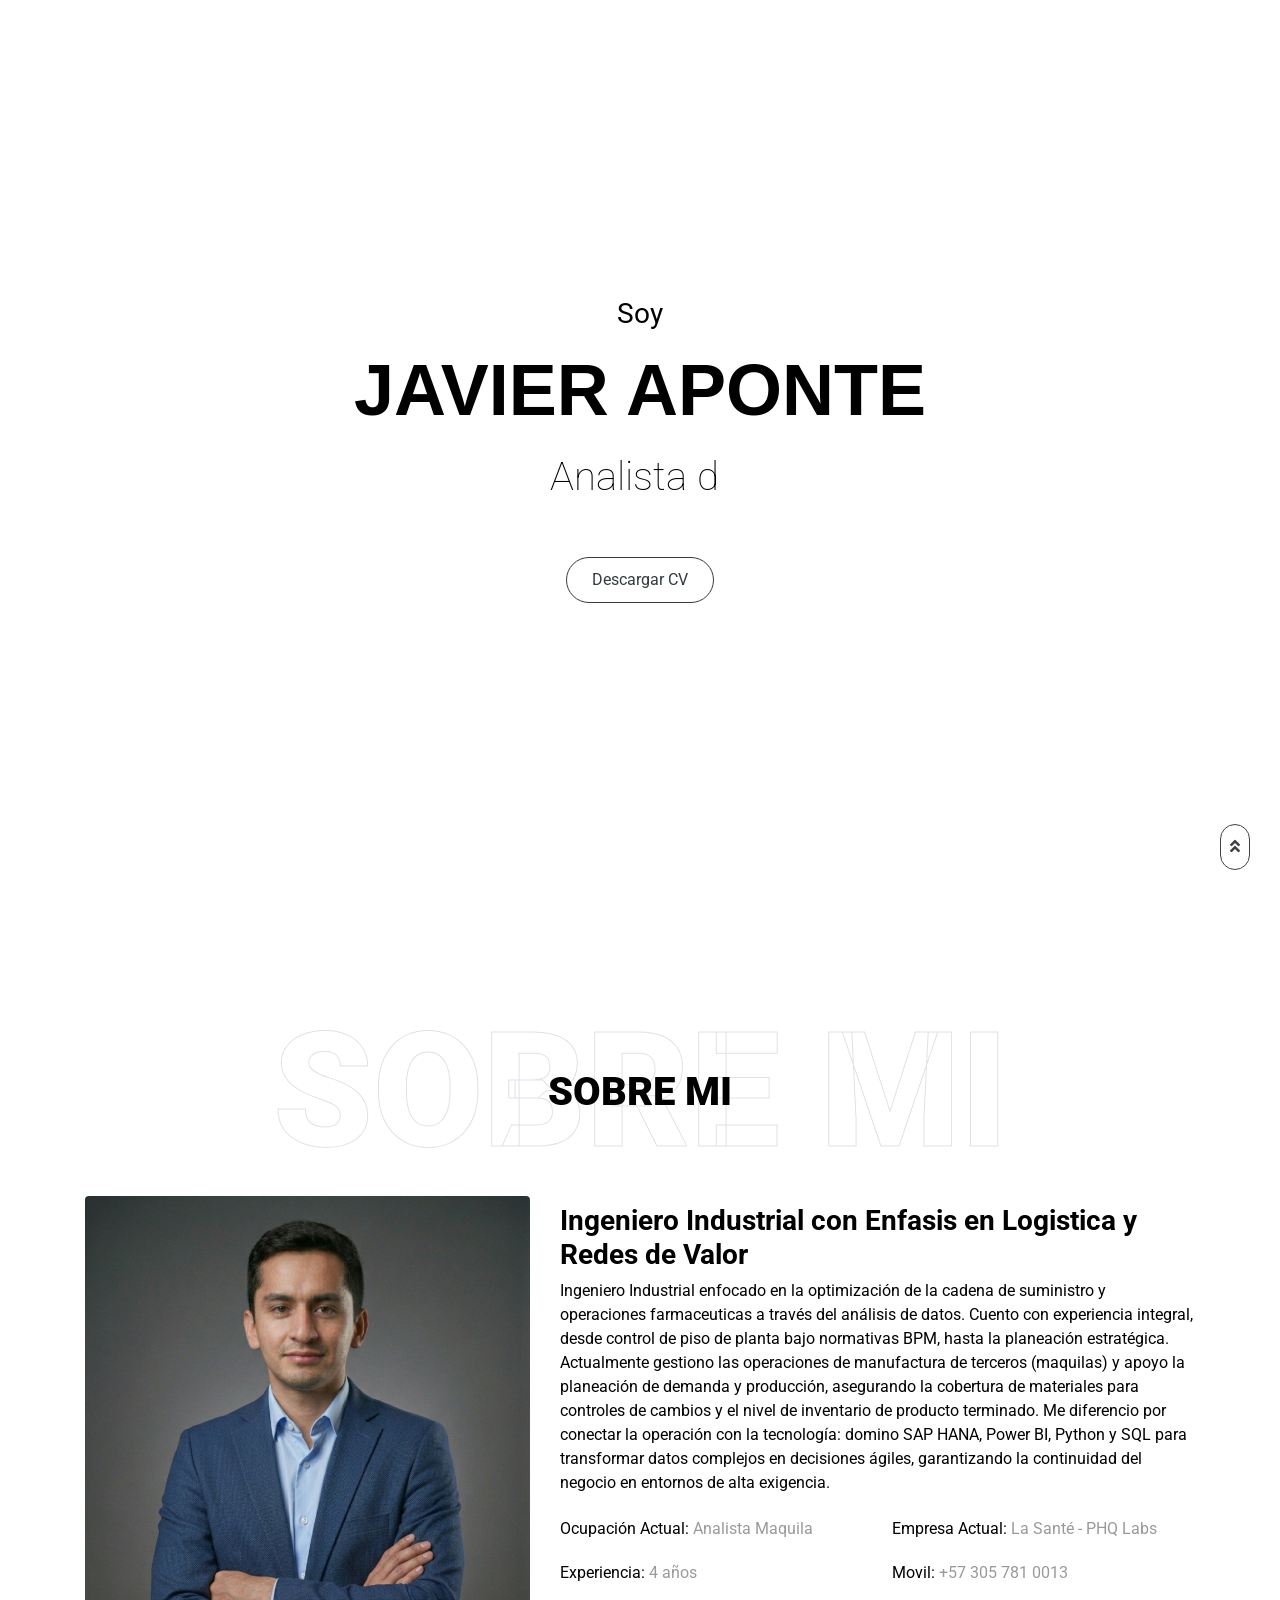
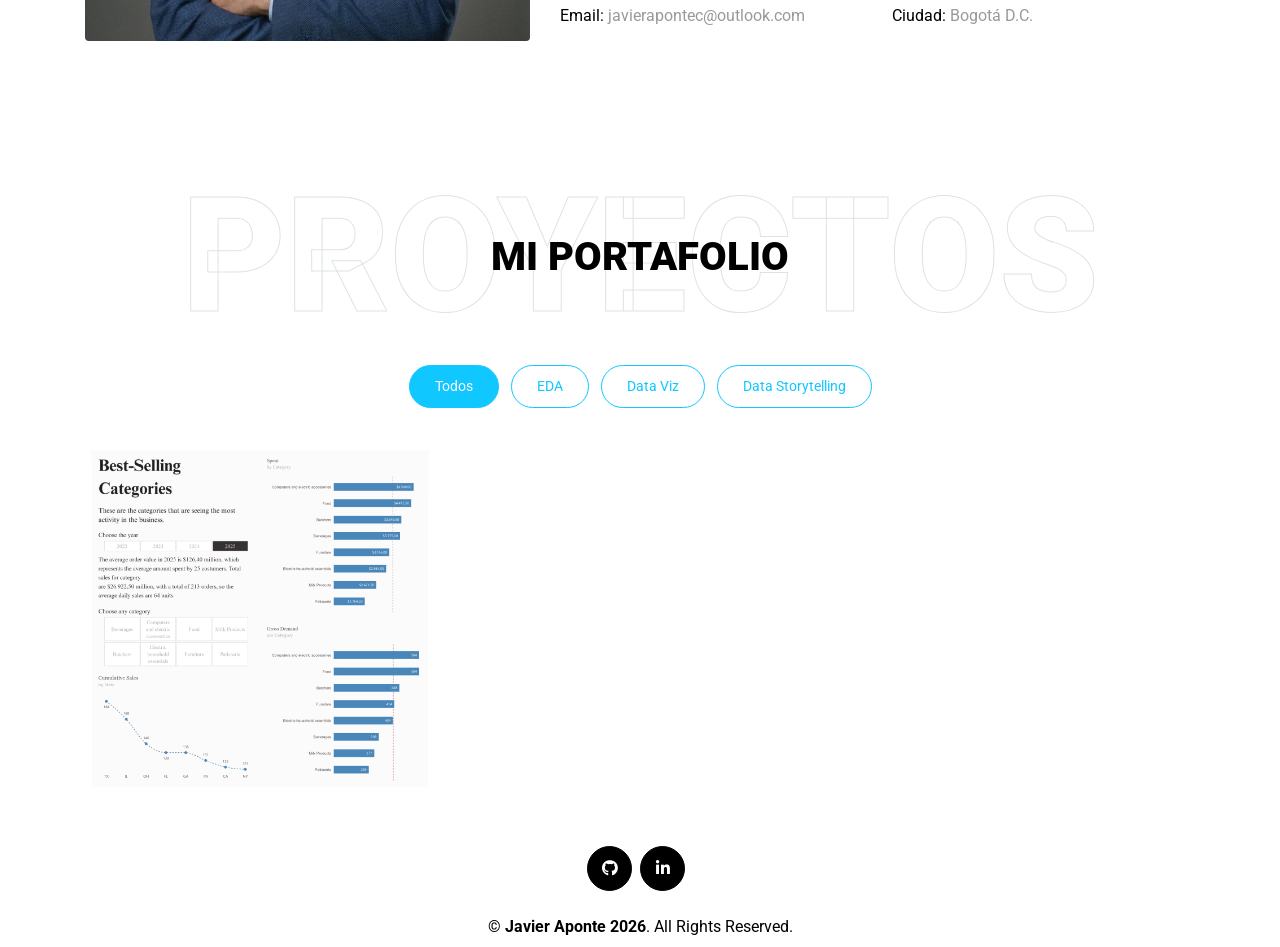
==== commit 08ca95b3: "Actualizar resumen" ====
--- a/index.html
+++ b/index.html
@@ -71,17 +71,18 @@
                 <h1 class="position-absolute text-uppercase text-dark">Sobre Mi</h1>
             </div>
             <div class="row align-items-center">
-                <div class="col-lg-5 pb-4 pb-lg-0">
+                <div class="col-lg-5 pb-4 pb-lg-10">
                     <img class="img-fluid rounded w-100" src="img/me.png" alt="Javier Aponte">
                 </div>
                 <div class="col-lg-7">
-                    <h3 class="mb-4">Ingeniero Industrial con Enfasis en Logistica y Redes de Valor</h3>
-                    <p>Estudiante de ultimos semestres de Ingeniería Industrial con experiencia en la industria farmacéutica
-                    en áreas de producción, empaque y documentación técnica bajo normativas BPM. Manejo de SAP HANA, Excel avanzado
-                    y Pharmaweigh. Complemento mi perfil con conocimientos en Python, SQL, Power BI y DAX, aplicados al
-                    ciclo completo de vida de datos para la optimización de procesos y cadenas de suministro. Me
-                    caracterizo por mi atención al detalle, trabajo en equipo y capacidad para resolver problemas en
-                    entornos exigentes.</p>
+                    <h3 class="mb-2">Ingeniero Industrial con Enfasis en Logistica y Redes de Valor</h3>
+                    <p>Ingeniero Industrial enfocado en la optimización de la cadena de suministro y operaciones farmaceuticas a través del
+                        análisis de datos. Cuento con experiencia integral, desde control de piso de planta bajo normativas BPM, hasta la 
+                        planeación estratégica. Actualmente gestiono las operaciones de manufactura de terceros (maquilas) y apoyo la planeación
+                        de demanda y producción, asegurando la cobertura de materiales para controles de cambios y el nivel de inventario de
+                        producto terminado. Me diferencio por conectar la operación con la tecnología: domino SAP HANA, Power BI, Python y SQL para
+                        transformar datos complejos en decisiones ágiles, garantizando la continuidad del negocio en entornos de alta exigencia.
+                    </p>
                     <div class="row mb-3">
                         <div class="col-sm-6 py-2"><h6>Ocupación Actual: <span class="text-secondary">Analista Maquila</span></h6></div>
                         <div class="col-sm-6 py-2"><h6>Empresa Actual: <span class="text-secondary">La Santé - PHQ Labs</span></h6></div>
@@ -193,11 +194,8 @@
     </div>
     <!-- Footer End -->
 
-    <!-- Scroll to Bottom -->
-    <i class="fa fa-2x fa-angle-down text-white scroll-to-bottom"></i>
-
     <!-- Back to Top -->
-    <a href="#" class="btn btn-outline-dark px-0 back-to-top"><i class="fa fa-angle-double-up"></i></a>
+    <a href="index.html" class="btn btn-outline-dark px-0 back-to-top"><i class="fa fa-angle-double-up"></i></a>
 
 
     <!-- JavaScript Libraries -->
--- a/css/style.css
+++ b/css/style.css
@@ -4536,8 +4536,8 @@
 .card-header {
   padding: 0.75rem 1.25rem;
   margin-bottom: 0;
-  background-color: rgba(255, 255, 255, 1);
-  border-bottom: 1px solid rgba(255, 255, 255, 1);
+  background-color: rgb(0, 0, 0);
+  border-bottom: 1px solid rgb(0, 0, 0);
 }
 
 .card-header:first-child {
@@ -6054,7 +6054,7 @@
   width: 1rem;
   margin-left: -0.5rem;
   content: "";
-  border-bottom: 1px solid #f7f7f7;
+  border-bottom: 1px solid #000000;
 }
 
 .bs-popover-left, .bs-popover-auto[x-placement^="left"] {
@@ -6084,8 +6084,8 @@
   padding: 0.5rem 0.75rem;
   margin-bottom: 0;
   font-size: 1rem;
-  color: #343a40;
-  background-color: #f7f7f7;
+  color: darkblue;
+  background-color: darkblue;
   border-bottom: 1px solid #ebebeb;
   border-top-left-radius: calc(0.3rem - 1px);
   border-top-right-radius: calc(0.3rem - 1px);
@@ -9932,6 +9932,16 @@
 .testimonial-carousel .owl-dots {
   margin-top: 25px;
   text-align: center;
+}
+
+#home {
+  position: relative;
+  overflow: hidden;
+}
+
+#home > .container {
+  position: relative;
+  z-index: 1;
 }
 
 .testimonial-carousel .owl-dot {
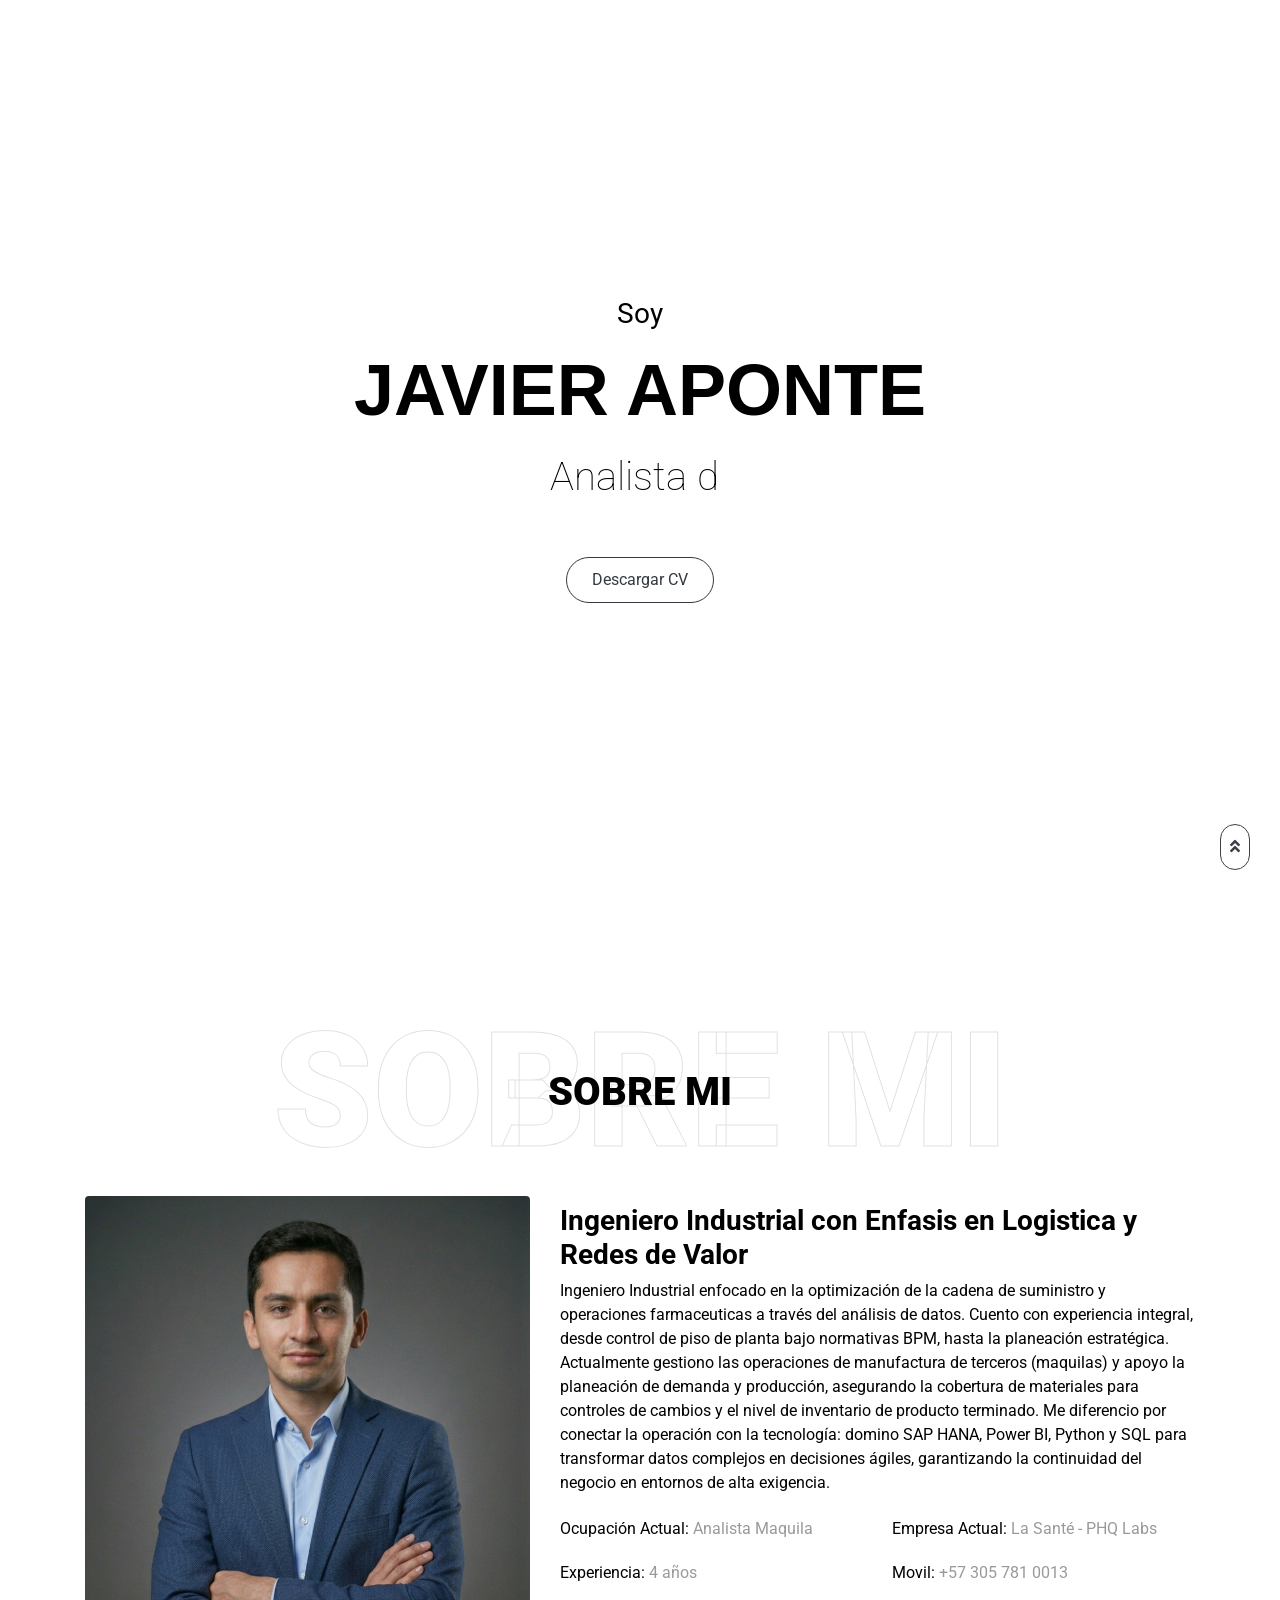
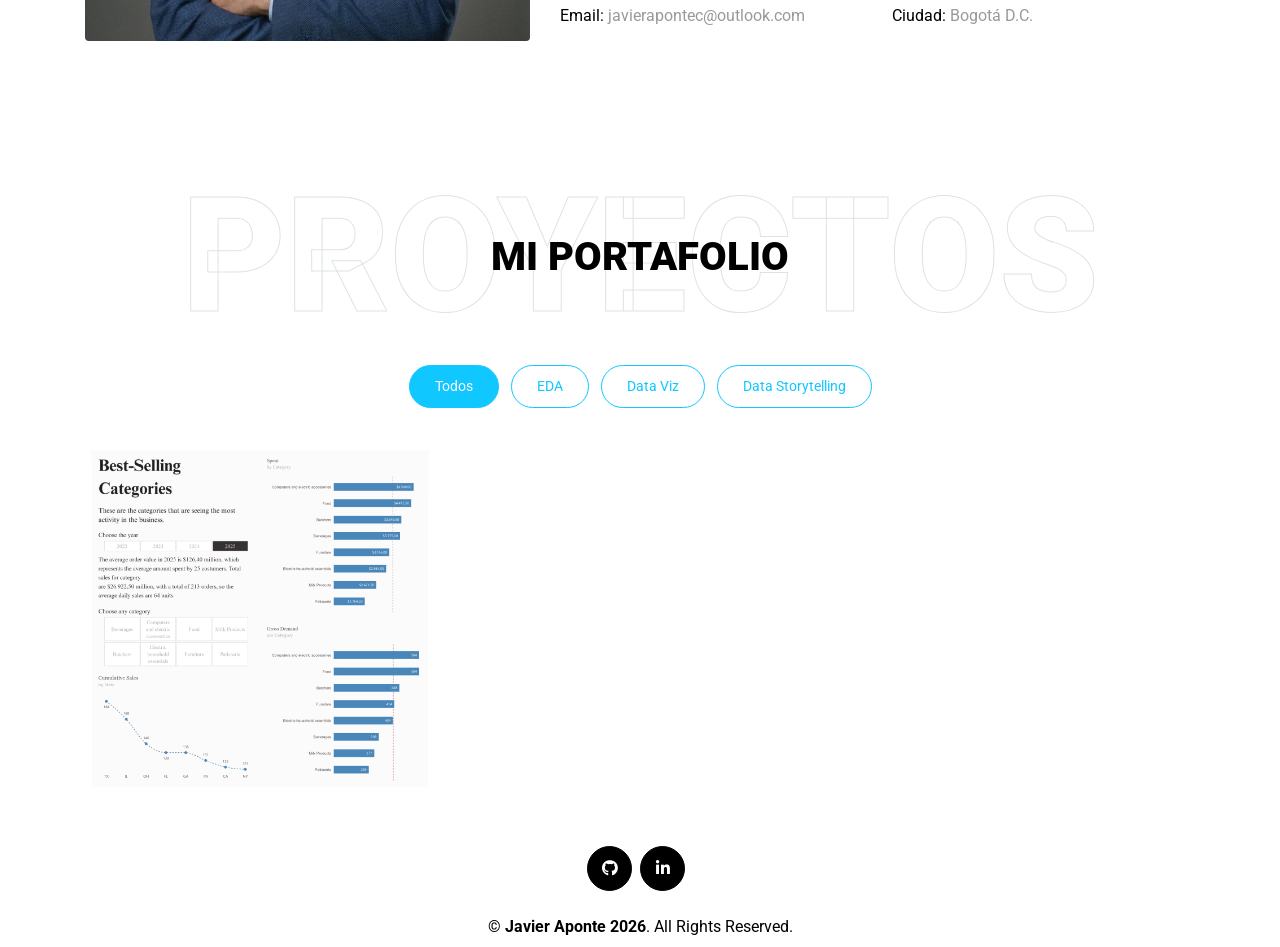
==== commit f4b70ad6: "CV" ====
--- a/index.html
+++ b/index.html
@@ -55,7 +55,7 @@
                     <h1 class="typed-text-output d-inline font-weight-lighter text-dark"></h1>
                     <div class="typed-text d-none">Analista de Datos, Ingeniero Industrial, Supply Chain Analyst</div>
                     <div class="d-flex align-items-center justify-content-center pt-5">
-                        <a href="CV_JavierAponte_25.pdf" class="btn btn-outline-dark" download="CV_Javier_Aponte.pdf" target="_blank">Descargar CV</a>
+                        <a href="CV Javier Aponte 26.pdf" class="btn btn-outline-dark" download="CV_Javier_Aponte.pdf" target="_blank">Descargar CV</a>
                     </div>
                 </div>
             </div>
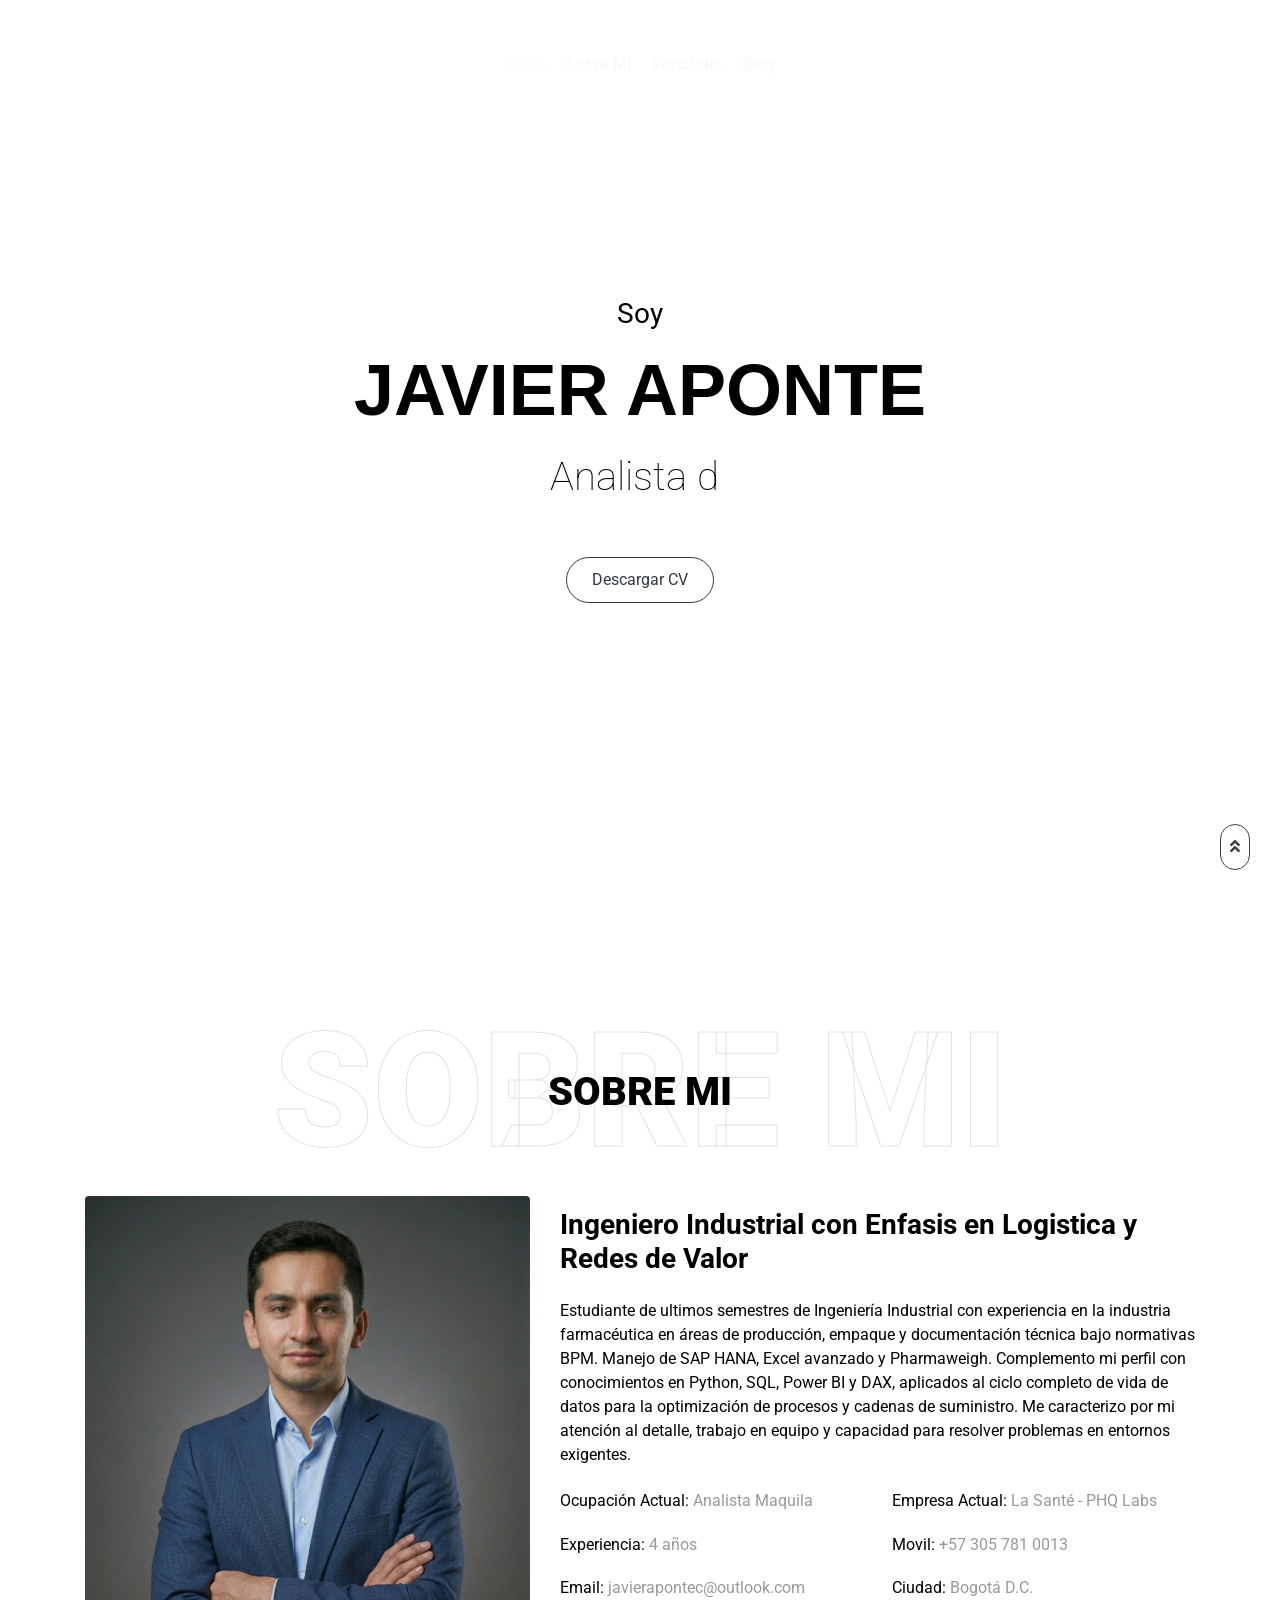
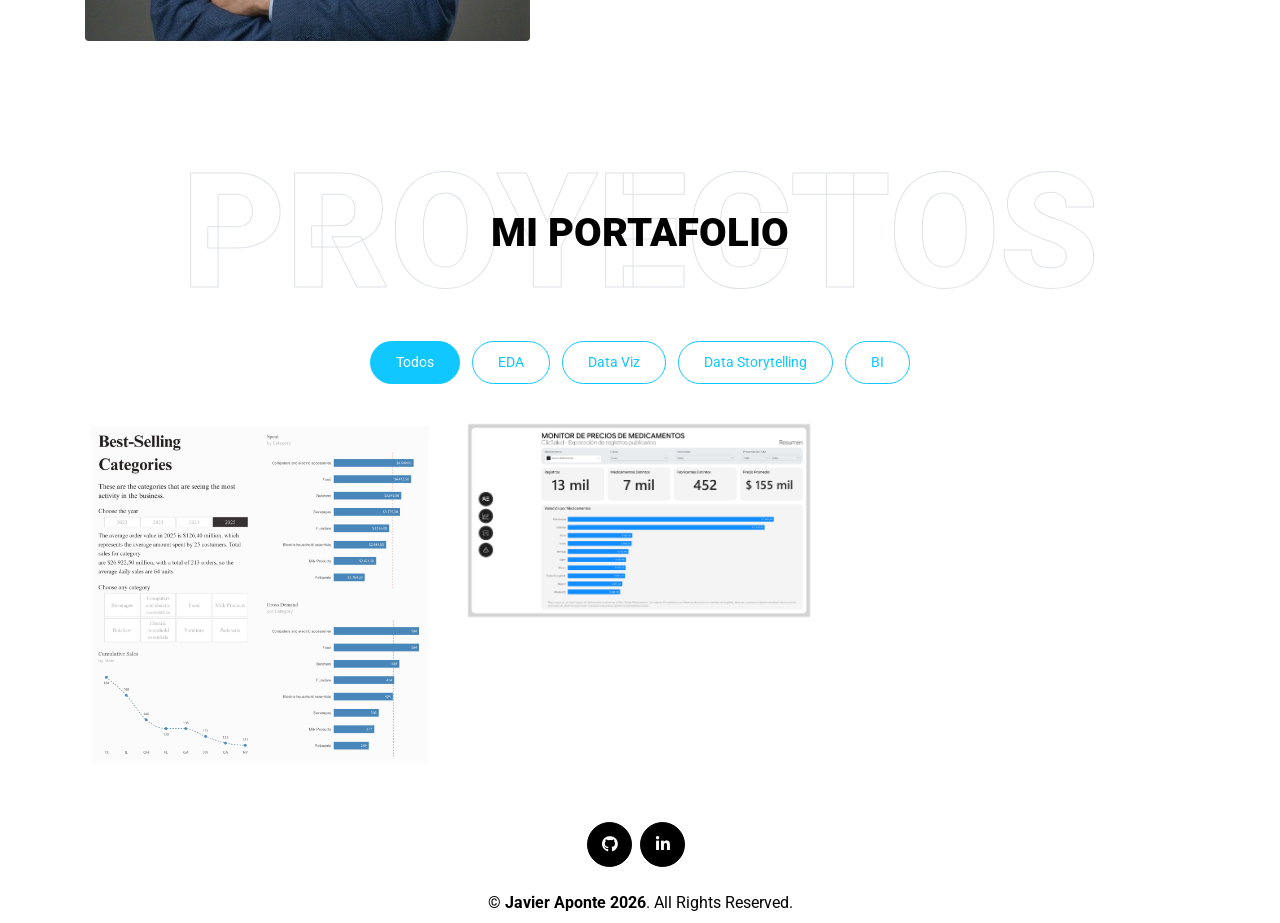
==== commit c539a373: "Carga del proyecto 2 para BI" ====
--- a/index.html
+++ b/index.html
@@ -55,7 +55,7 @@
                     <h1 class="typed-text-output d-inline font-weight-lighter text-dark"></h1>
                     <div class="typed-text d-none">Analista de Datos, Ingeniero Industrial, Supply Chain Analyst</div>
                     <div class="d-flex align-items-center justify-content-center pt-5">
-                        <a href="CV Javier Aponte 26.pdf" class="btn btn-outline-dark" download="CV_Javier_Aponte.pdf" target="_blank">Descargar CV</a>
+                        <a href="CV_JavierAponte_25.pdf" class="btn btn-outline-dark" download="CV_Javier_Aponte.pdf" target="_blank">Descargar CV</a>
                     </div>
                 </div>
             </div>
@@ -71,18 +71,17 @@
                 <h1 class="position-absolute text-uppercase text-dark">Sobre Mi</h1>
             </div>
             <div class="row align-items-center">
-                <div class="col-lg-5 pb-4 pb-lg-10">
+                <div class="col-lg-5 pb-4 pb-lg-0">
                     <img class="img-fluid rounded w-100" src="img/me.png" alt="Javier Aponte">
                 </div>
                 <div class="col-lg-7">
-                    <h3 class="mb-2">Ingeniero Industrial con Enfasis en Logistica y Redes de Valor</h3>
-                    <p>Ingeniero Industrial enfocado en la optimización de la cadena de suministro y operaciones farmaceuticas a través del
-                        análisis de datos. Cuento con experiencia integral, desde control de piso de planta bajo normativas BPM, hasta la 
-                        planeación estratégica. Actualmente gestiono las operaciones de manufactura de terceros (maquilas) y apoyo la planeación
-                        de demanda y producción, asegurando la cobertura de materiales para controles de cambios y el nivel de inventario de
-                        producto terminado. Me diferencio por conectar la operación con la tecnología: domino SAP HANA, Power BI, Python y SQL para
-                        transformar datos complejos en decisiones ágiles, garantizando la continuidad del negocio en entornos de alta exigencia.
-                    </p>
+                    <h3 class="mb-4">Ingeniero Industrial con Enfasis en Logistica y Redes de Valor</h3>
+                    <p>Estudiante de ultimos semestres de Ingeniería Industrial con experiencia en la industria farmacéutica
+                    en áreas de producción, empaque y documentación técnica bajo normativas BPM. Manejo de SAP HANA, Excel avanzado
+                    y Pharmaweigh. Complemento mi perfil con conocimientos en Python, SQL, Power BI y DAX, aplicados al
+                    ciclo completo de vida de datos para la optimización de procesos y cadenas de suministro. Me
+                    caracterizo por mi atención al detalle, trabajo en equipo y capacidad para resolver problemas en
+                    entornos exigentes.</p>
                     <div class="row mb-3">
                         <div class="col-sm-6 py-2"><h6>Ocupación Actual: <span class="text-secondary">Analista Maquila</span></h6></div>
                         <div class="col-sm-6 py-2"><h6>Empresa Actual: <span class="text-secondary">La Santé - PHQ Labs</span></h6></div>
@@ -111,16 +110,26 @@
                         <li class="btn btn-sm btn-outline-primary m-1" data-filter=".first">EDA</li>
                         <li class="btn btn-sm btn-outline-primary m-1" data-filter=".second">Data Viz</li>
                         <li class="btn btn-sm btn-outline-primary m-1" data-filter=".third">Data Storytelling</li>
+                        <li class="btn btn-sm btn-outline-primary m-1" data-filter=".fourth">BI</li>
                     </ul>
                 </div>
             </div>
             <div class="row portfolio-container">
                 <div class="col-lg-4 col-md-6 mb-4 portfolio-item third" id="portfolio-1">
                     <a href="https://app.powerbi.com/view?r=eyJrIjoiMDI2ZjVhMzYtZTU2Zi00ZTBhLWExNGMtZGEwZTY4YmQ0MTljIiwidCI6IjUxNTFhYTM5LTA4MTgtNDEwZi1hNGRhLTE4ZjE4ODM1ZGExMiIsImMiOjR9&pageName=79997da158b9e631e324" target="_blank">
-                        <img class="img-fluid rounded w-100" src="img/project-1.jpg" alt="Tablero Power BI">
+                        <img class="img-fluid rounded w-100" src="img/portfolio-1.jpg" alt="Tablero Power BI">
                         <div class="portfolio-overlay">
                             <h4>De Análisis de Ventas a S&OP</h4>
                             <p>Transformando un Dataset Minorista en un Modelo de Cadena de Suministro</p>
+                        </div>
+                    </a>
+                </div>
+                <div class="col-lg-4 col-md-6 mb-4 portfolio-item fourth" id="portfolio-2">
+                    <a href="https://app.powerbi.com/view?r=eyJrIjoiNjFkMjliODUtZDY5MS00MzMxLTliN2MtZjMzNjcyMTNkNjIxIiwidCI6IjUxNTFhYTM5LTA4MTgtNDEwZi1hNGRhLTE4ZjE4ODM1ZGExMiIsImMiOjR9&pageName=66e67c60298d40770e09" target="_blank">
+                        <img class="img-fluid rounded w-100" src="img/project-2.jpg" alt="Tablero Power BI">
+                        <div class="portfolio-overlay">
+                            <h4>Tablero Comparativo de Precios de Medicamentos</h4>
+                            <p>Consulta y comparación de precios registrados de medicamentos</p>
                         </div>
                     </a>
                 </div>
@@ -194,8 +203,11 @@
     </div>
     <!-- Footer End -->
 
+    <!-- Scroll to Bottom -->
+    <i class="fa fa-2x fa-angle-down text-white scroll-to-bottom"></i>
+
     <!-- Back to Top -->
-    <a href="index.html" class="btn btn-outline-dark px-0 back-to-top"><i class="fa fa-angle-double-up"></i></a>
+    <a href="#" class="btn btn-outline-dark px-0 back-to-top"><i class="fa fa-angle-double-up"></i></a>
 
 
     <!-- JavaScript Libraries -->
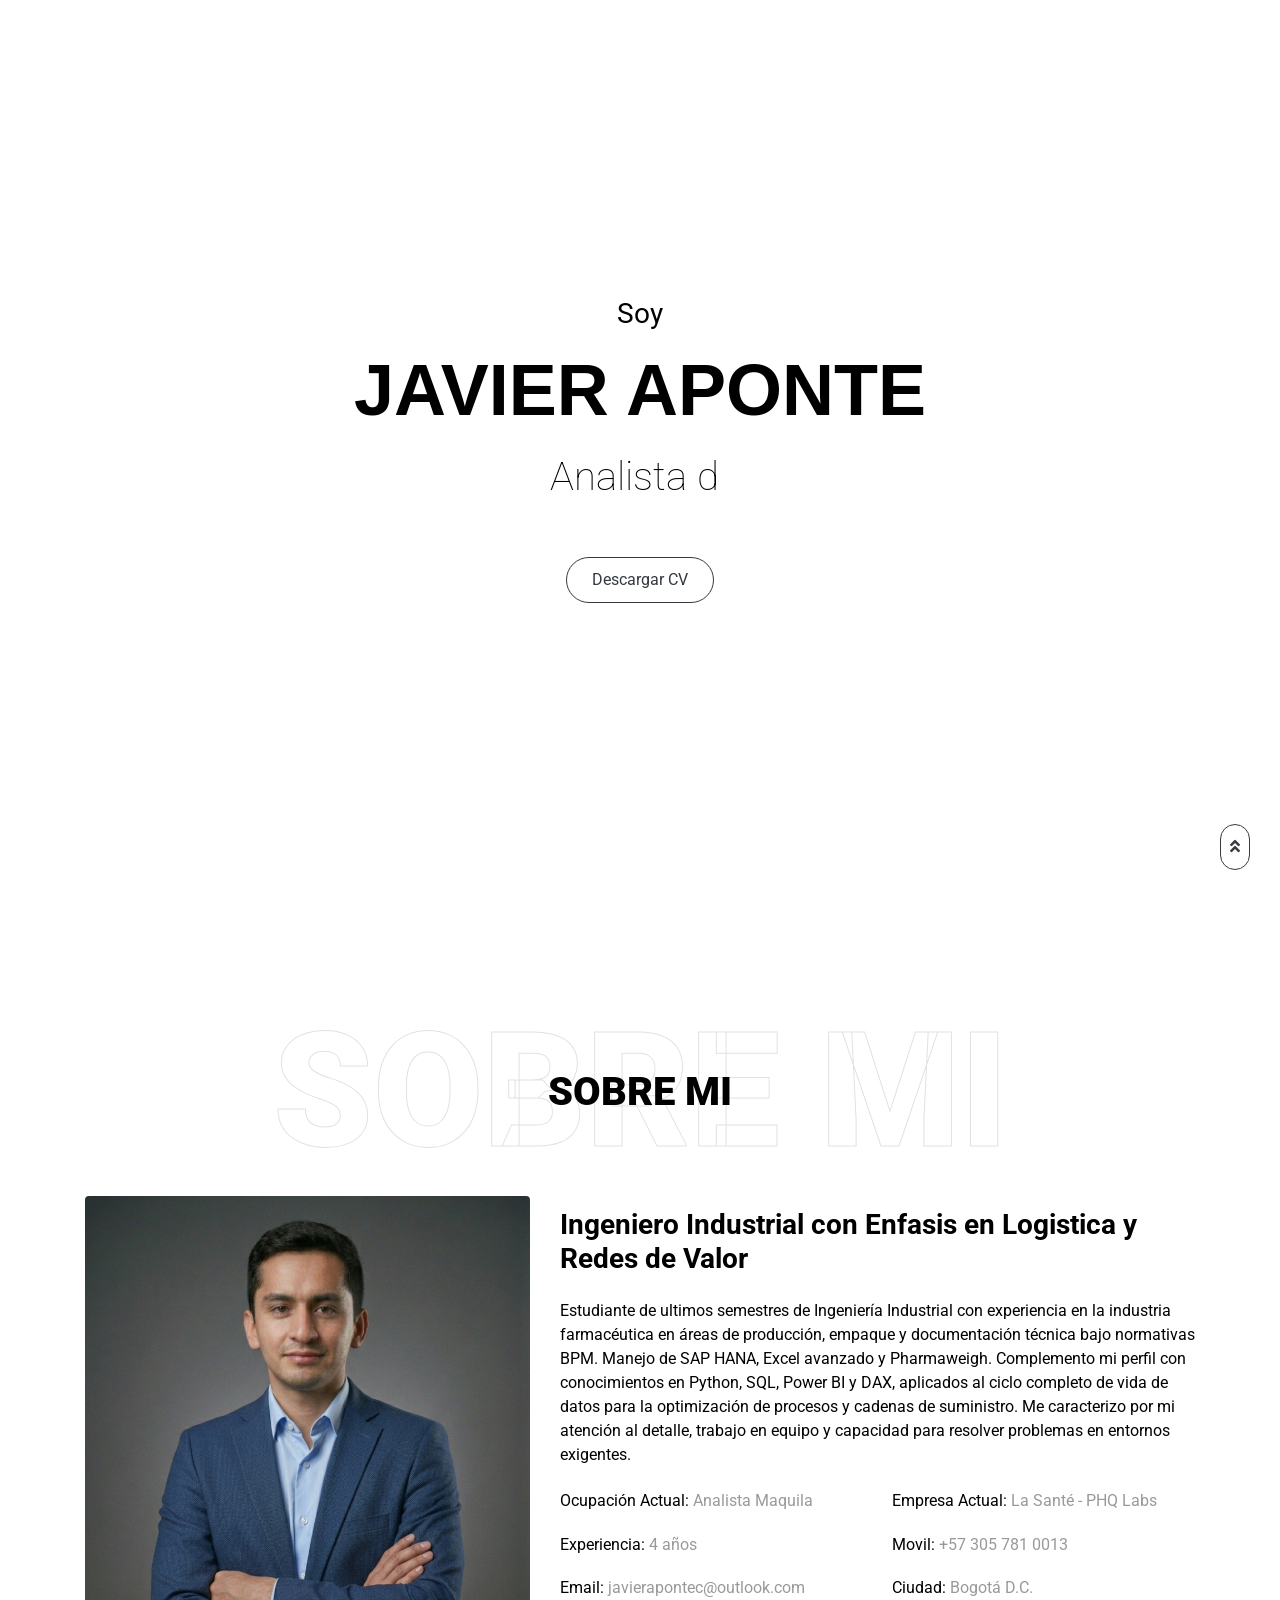
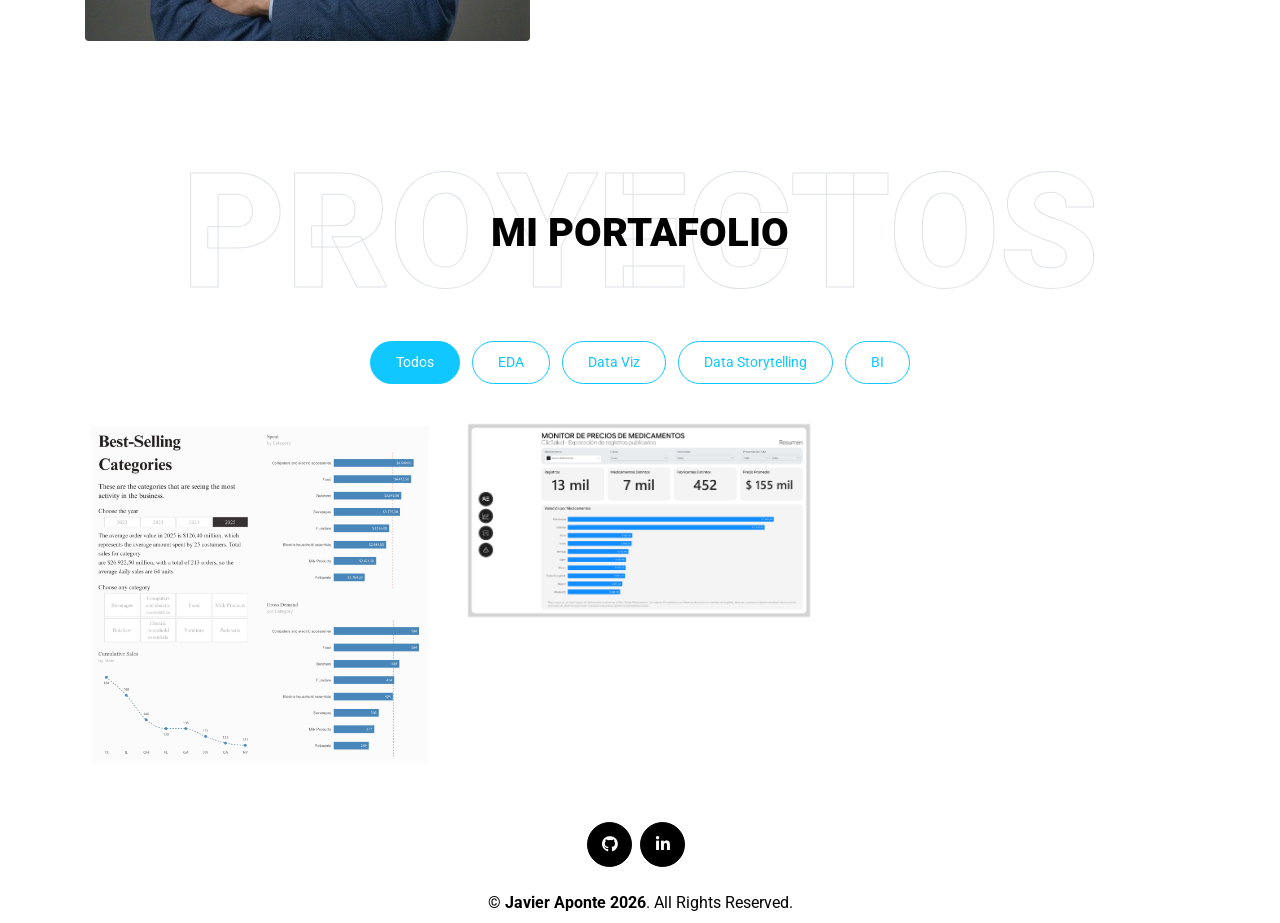
==== commit 5eb50551: "cambio" ====
--- a/index.html
+++ b/index.html
@@ -129,7 +129,7 @@
                         <img class="img-fluid rounded w-100" src="img/project-2.jpg" alt="Tablero Power BI">
                         <div class="portfolio-overlay">
                             <h4>Tablero Comparativo de Precios de Medicamentos</h4>
-                            <p>Consulta y comparación de precios registrados de medicamentos</p>
+                            <p>Consulta y comparación de precios de medicamentos</p>
                         </div>
                     </a>
                 </div>
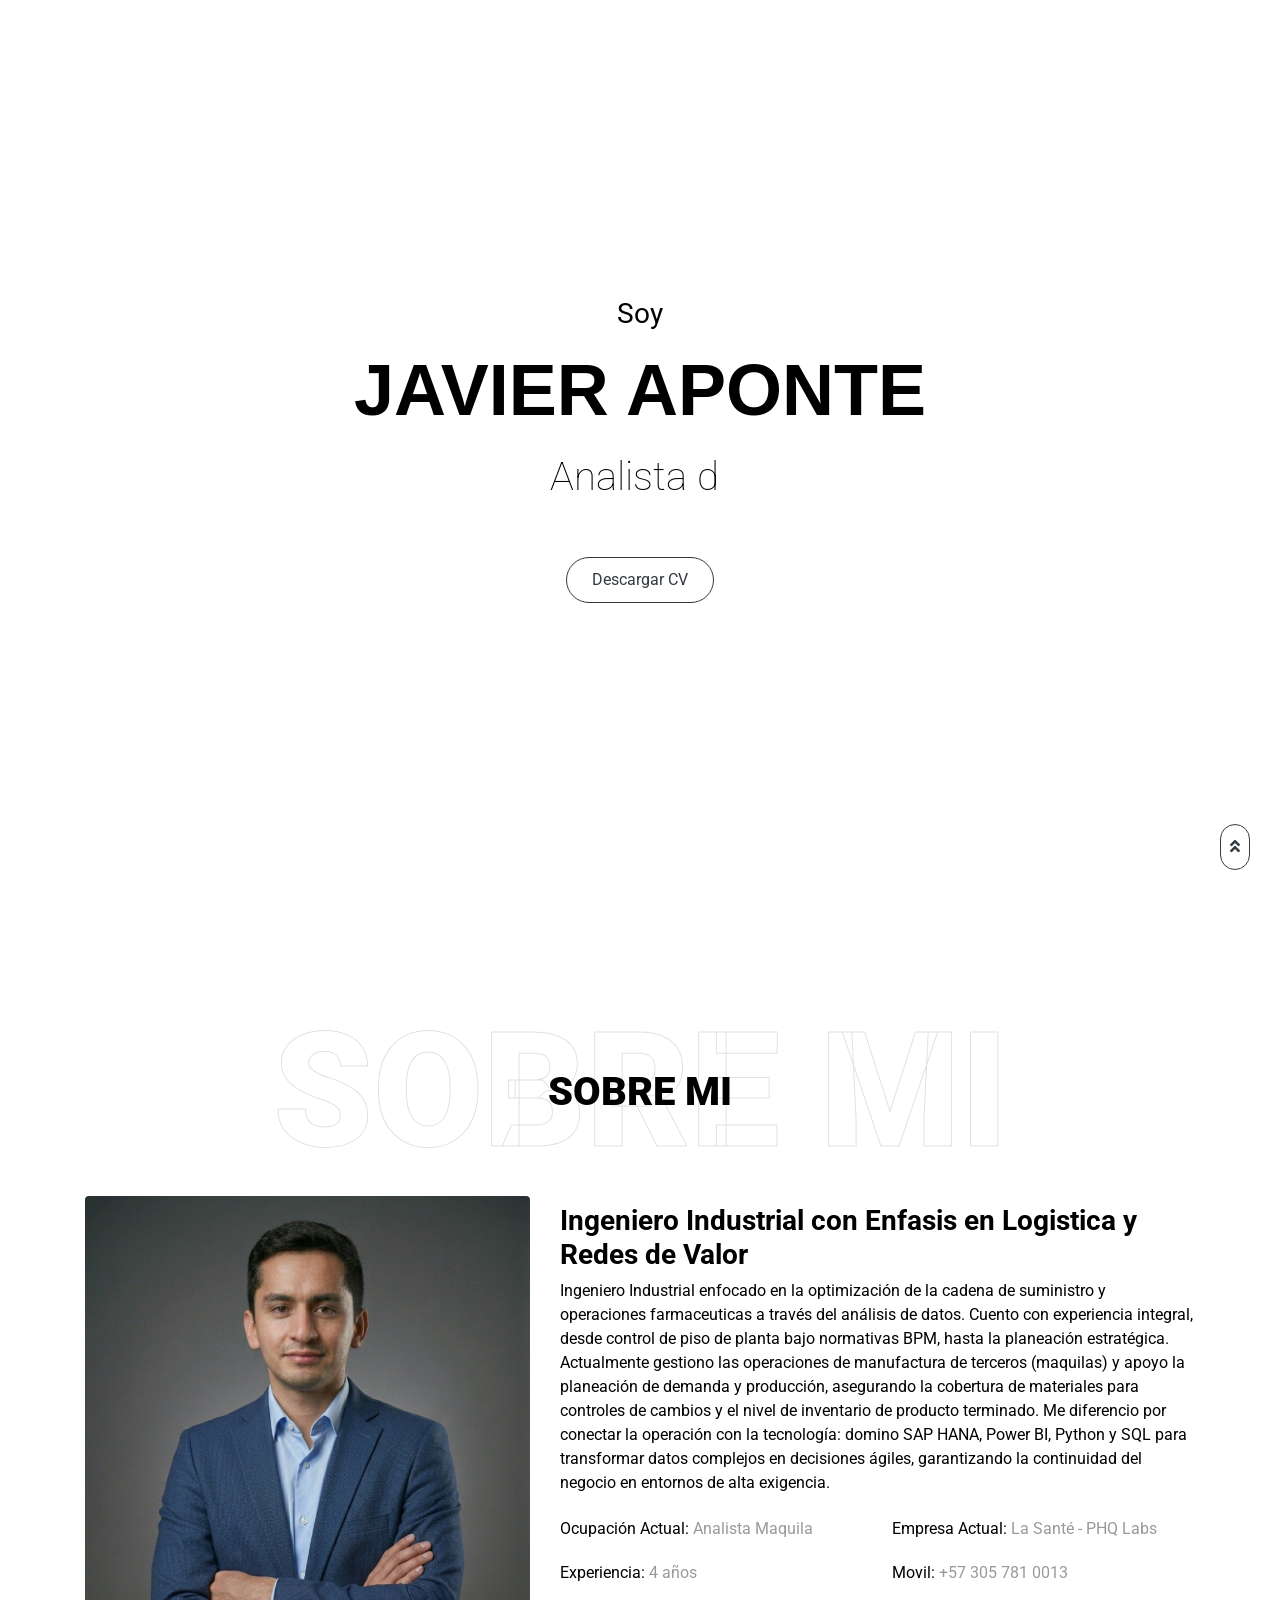
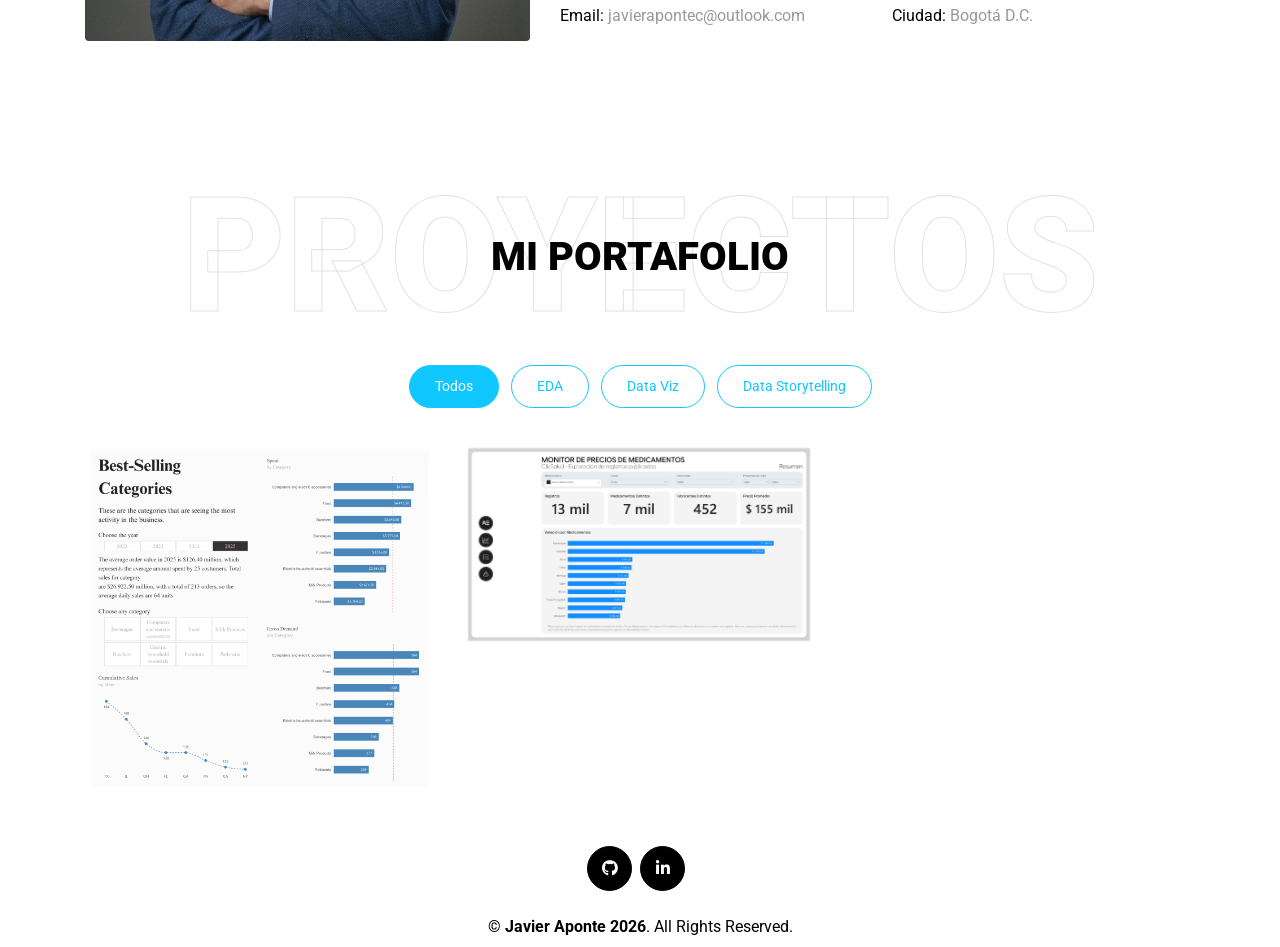
==== commit 37928850: "ok" ====
--- a/index.html
+++ b/index.html
@@ -55,7 +55,7 @@
                     <h1 class="typed-text-output d-inline font-weight-lighter text-dark"></h1>
                     <div class="typed-text d-none">Analista de Datos, Ingeniero Industrial, Supply Chain Analyst</div>
                     <div class="d-flex align-items-center justify-content-center pt-5">
-                        <a href="CV_JavierAponte_25.pdf" class="btn btn-outline-dark" download="CV_Javier_Aponte.pdf" target="_blank">Descargar CV</a>
+                        <a href="CV Javier Aponte 26.pdf" class="btn btn-outline-dark" download="CV_Javier_Aponte.pdf" target="_blank">Descargar CV</a>
                     </div>
                 </div>
             </div>
@@ -71,17 +71,18 @@
                 <h1 class="position-absolute text-uppercase text-dark">Sobre Mi</h1>
             </div>
             <div class="row align-items-center">
-                <div class="col-lg-5 pb-4 pb-lg-0">
+                <div class="col-lg-5 pb-4 pb-lg-10">
                     <img class="img-fluid rounded w-100" src="img/me.png" alt="Javier Aponte">
                 </div>
                 <div class="col-lg-7">
-                    <h3 class="mb-4">Ingeniero Industrial con Enfasis en Logistica y Redes de Valor</h3>
-                    <p>Estudiante de ultimos semestres de Ingeniería Industrial con experiencia en la industria farmacéutica
-                    en áreas de producción, empaque y documentación técnica bajo normativas BPM. Manejo de SAP HANA, Excel avanzado
-                    y Pharmaweigh. Complemento mi perfil con conocimientos en Python, SQL, Power BI y DAX, aplicados al
-                    ciclo completo de vida de datos para la optimización de procesos y cadenas de suministro. Me
-                    caracterizo por mi atención al detalle, trabajo en equipo y capacidad para resolver problemas en
-                    entornos exigentes.</p>
+                    <h3 class="mb-2">Ingeniero Industrial con Enfasis en Logistica y Redes de Valor</h3>
+                    <p>Ingeniero Industrial enfocado en la optimización de la cadena de suministro y operaciones farmaceuticas a través del
+                        análisis de datos. Cuento con experiencia integral, desde control de piso de planta bajo normativas BPM, hasta la 
+                        planeación estratégica. Actualmente gestiono las operaciones de manufactura de terceros (maquilas) y apoyo la planeación
+                        de demanda y producción, asegurando la cobertura de materiales para controles de cambios y el nivel de inventario de
+                        producto terminado. Me diferencio por conectar la operación con la tecnología: domino SAP HANA, Power BI, Python y SQL para
+                        transformar datos complejos en decisiones ágiles, garantizando la continuidad del negocio en entornos de alta exigencia.
+                    </p>
                     <div class="row mb-3">
                         <div class="col-sm-6 py-2"><h6>Ocupación Actual: <span class="text-secondary">Analista Maquila</span></h6></div>
                         <div class="col-sm-6 py-2"><h6>Empresa Actual: <span class="text-secondary">La Santé - PHQ Labs</span></h6></div>
@@ -110,14 +111,13 @@
                         <li class="btn btn-sm btn-outline-primary m-1" data-filter=".first">EDA</li>
                         <li class="btn btn-sm btn-outline-primary m-1" data-filter=".second">Data Viz</li>
                         <li class="btn btn-sm btn-outline-primary m-1" data-filter=".third">Data Storytelling</li>
-                        <li class="btn btn-sm btn-outline-primary m-1" data-filter=".fourth">BI</li>
                     </ul>
                 </div>
             </div>
             <div class="row portfolio-container">
                 <div class="col-lg-4 col-md-6 mb-4 portfolio-item third" id="portfolio-1">
                     <a href="https://app.powerbi.com/view?r=eyJrIjoiMDI2ZjVhMzYtZTU2Zi00ZTBhLWExNGMtZGEwZTY4YmQ0MTljIiwidCI6IjUxNTFhYTM5LTA4MTgtNDEwZi1hNGRhLTE4ZjE4ODM1ZGExMiIsImMiOjR9&pageName=79997da158b9e631e324" target="_blank">
-                        <img class="img-fluid rounded w-100" src="img/portfolio-1.jpg" alt="Tablero Power BI">
+                        <img class="img-fluid rounded w-100" src="img/project-1.jpg" alt="Tablero Power BI">
                         <div class="portfolio-overlay">
                             <h4>De Análisis de Ventas a S&OP</h4>
                             <p>Transformando un Dataset Minorista en un Modelo de Cadena de Suministro</p>
@@ -203,11 +203,8 @@
     </div>
     <!-- Footer End -->
 
-    <!-- Scroll to Bottom -->
-    <i class="fa fa-2x fa-angle-down text-white scroll-to-bottom"></i>
-
     <!-- Back to Top -->
-    <a href="#" class="btn btn-outline-dark px-0 back-to-top"><i class="fa fa-angle-double-up"></i></a>
+    <a href="index.html" class="btn btn-outline-dark px-0 back-to-top"><i class="fa fa-angle-double-up"></i></a>
 
 
     <!-- JavaScript Libraries -->
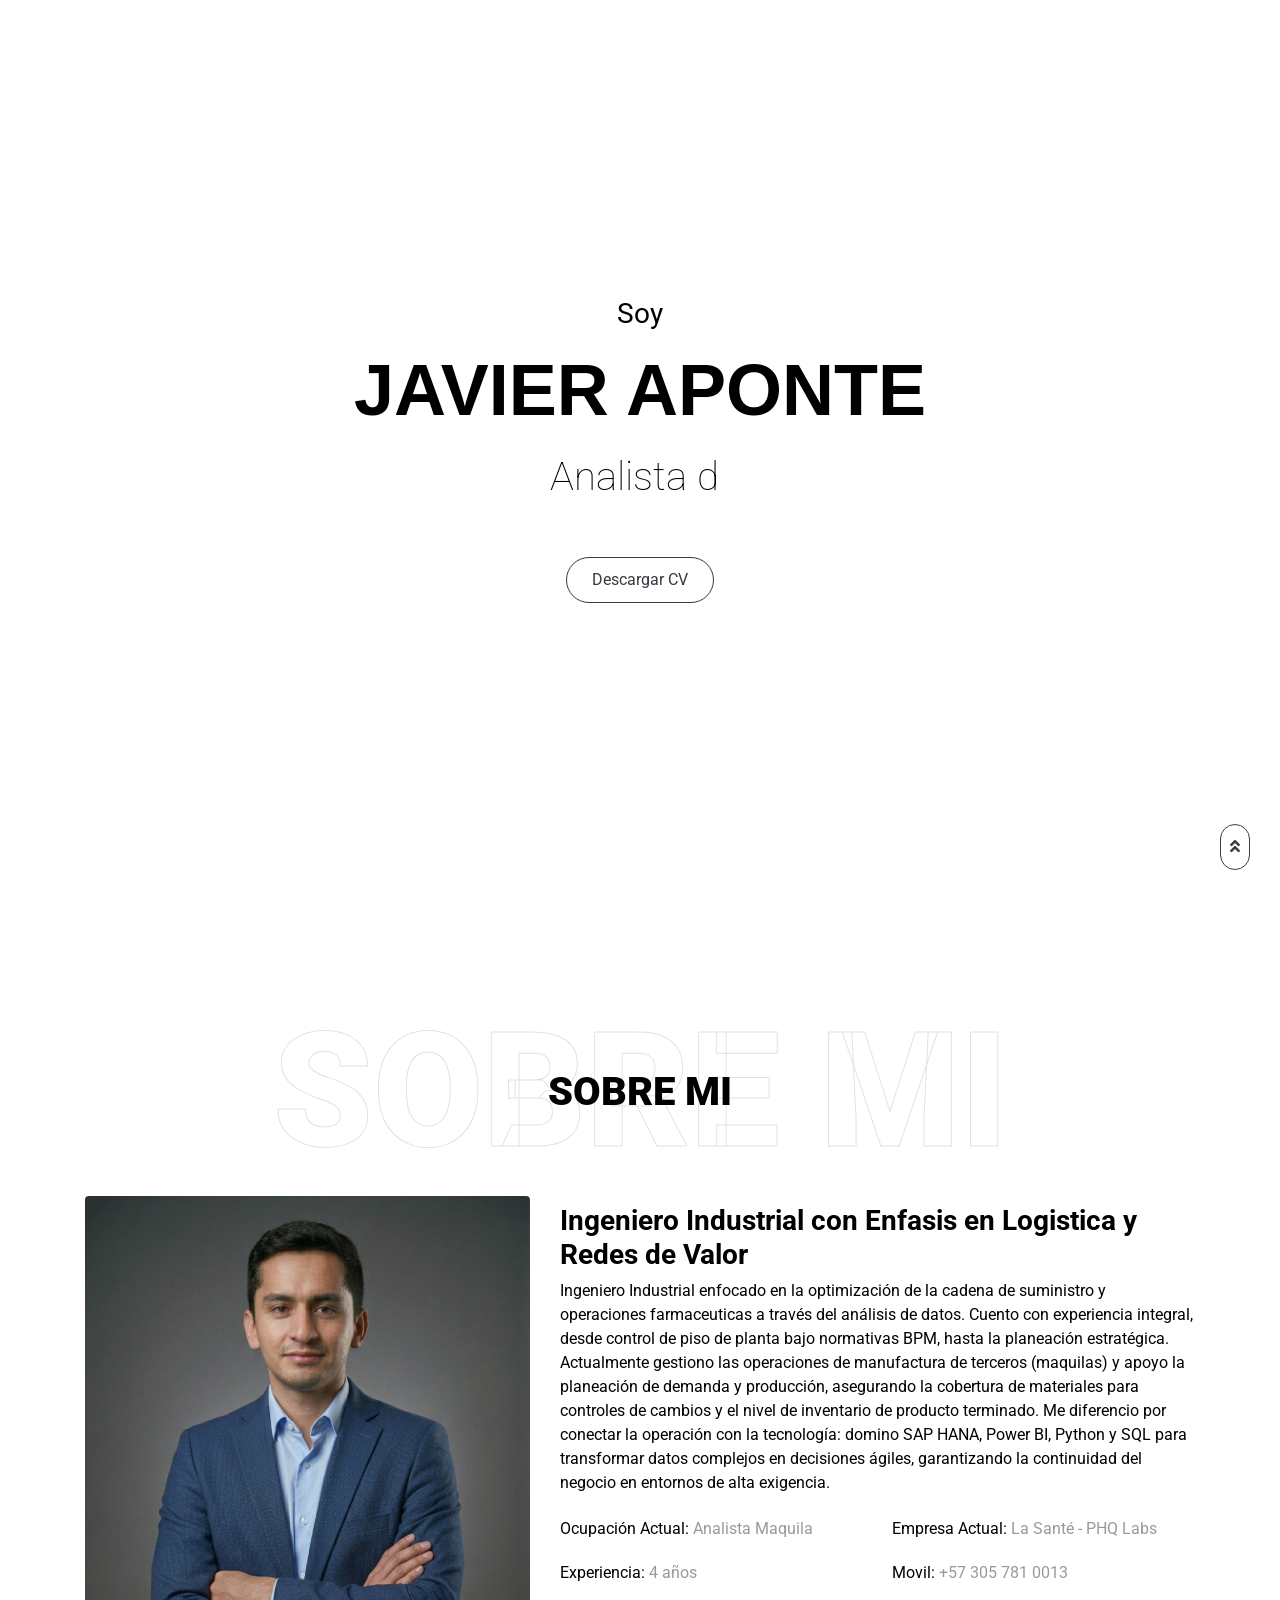
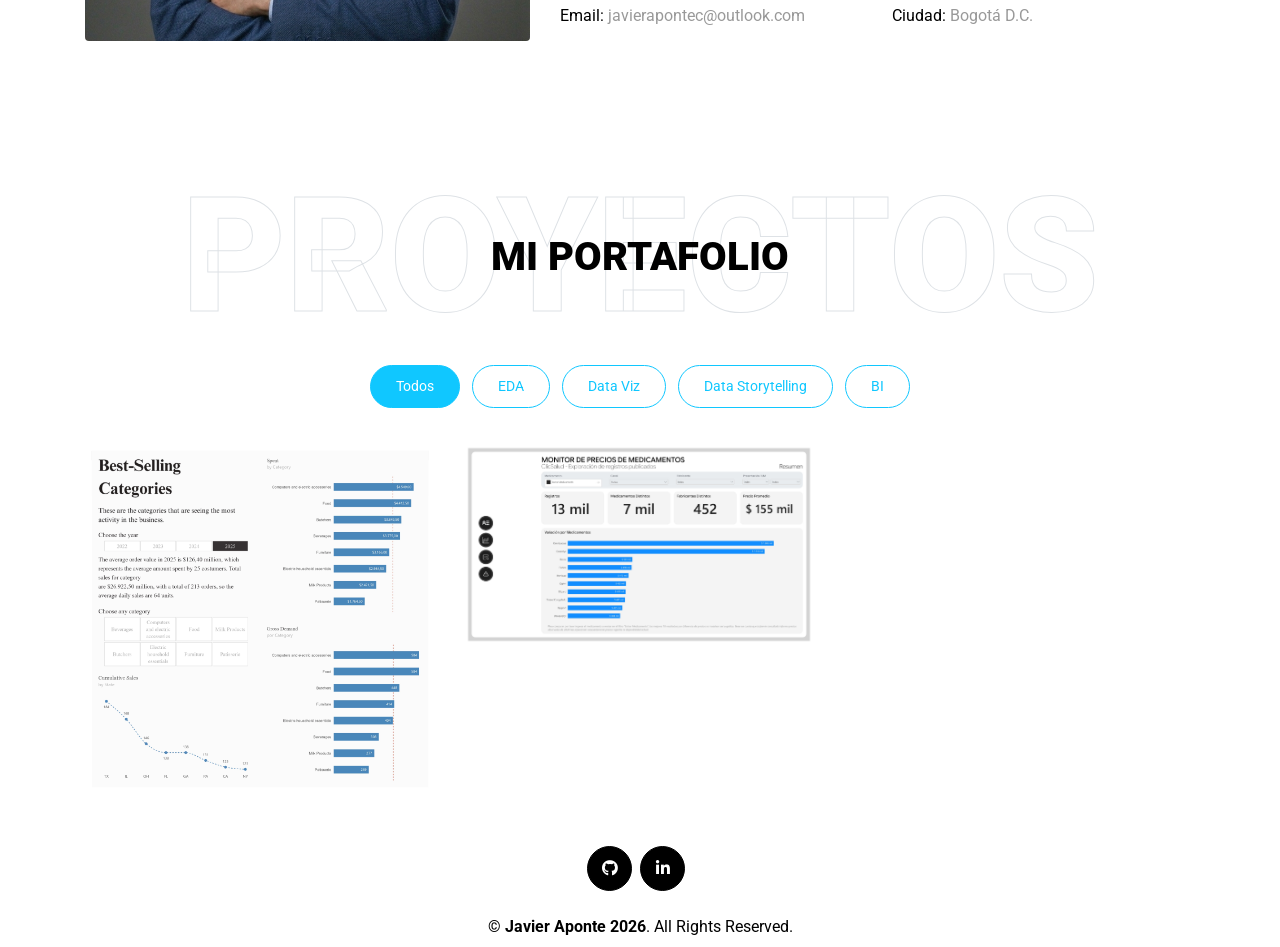
==== commit 63c5f99f: "Agregación" ====
--- a/index.html
+++ b/index.html
@@ -111,6 +111,7 @@
                         <li class="btn btn-sm btn-outline-primary m-1" data-filter=".first">EDA</li>
                         <li class="btn btn-sm btn-outline-primary m-1" data-filter=".second">Data Viz</li>
                         <li class="btn btn-sm btn-outline-primary m-1" data-filter=".third">Data Storytelling</li>
+                        <li class="btn btn-sm btn-outline-primary m-1" data-filter=".fourth">BI</li>
                     </ul>
                 </div>
             </div>
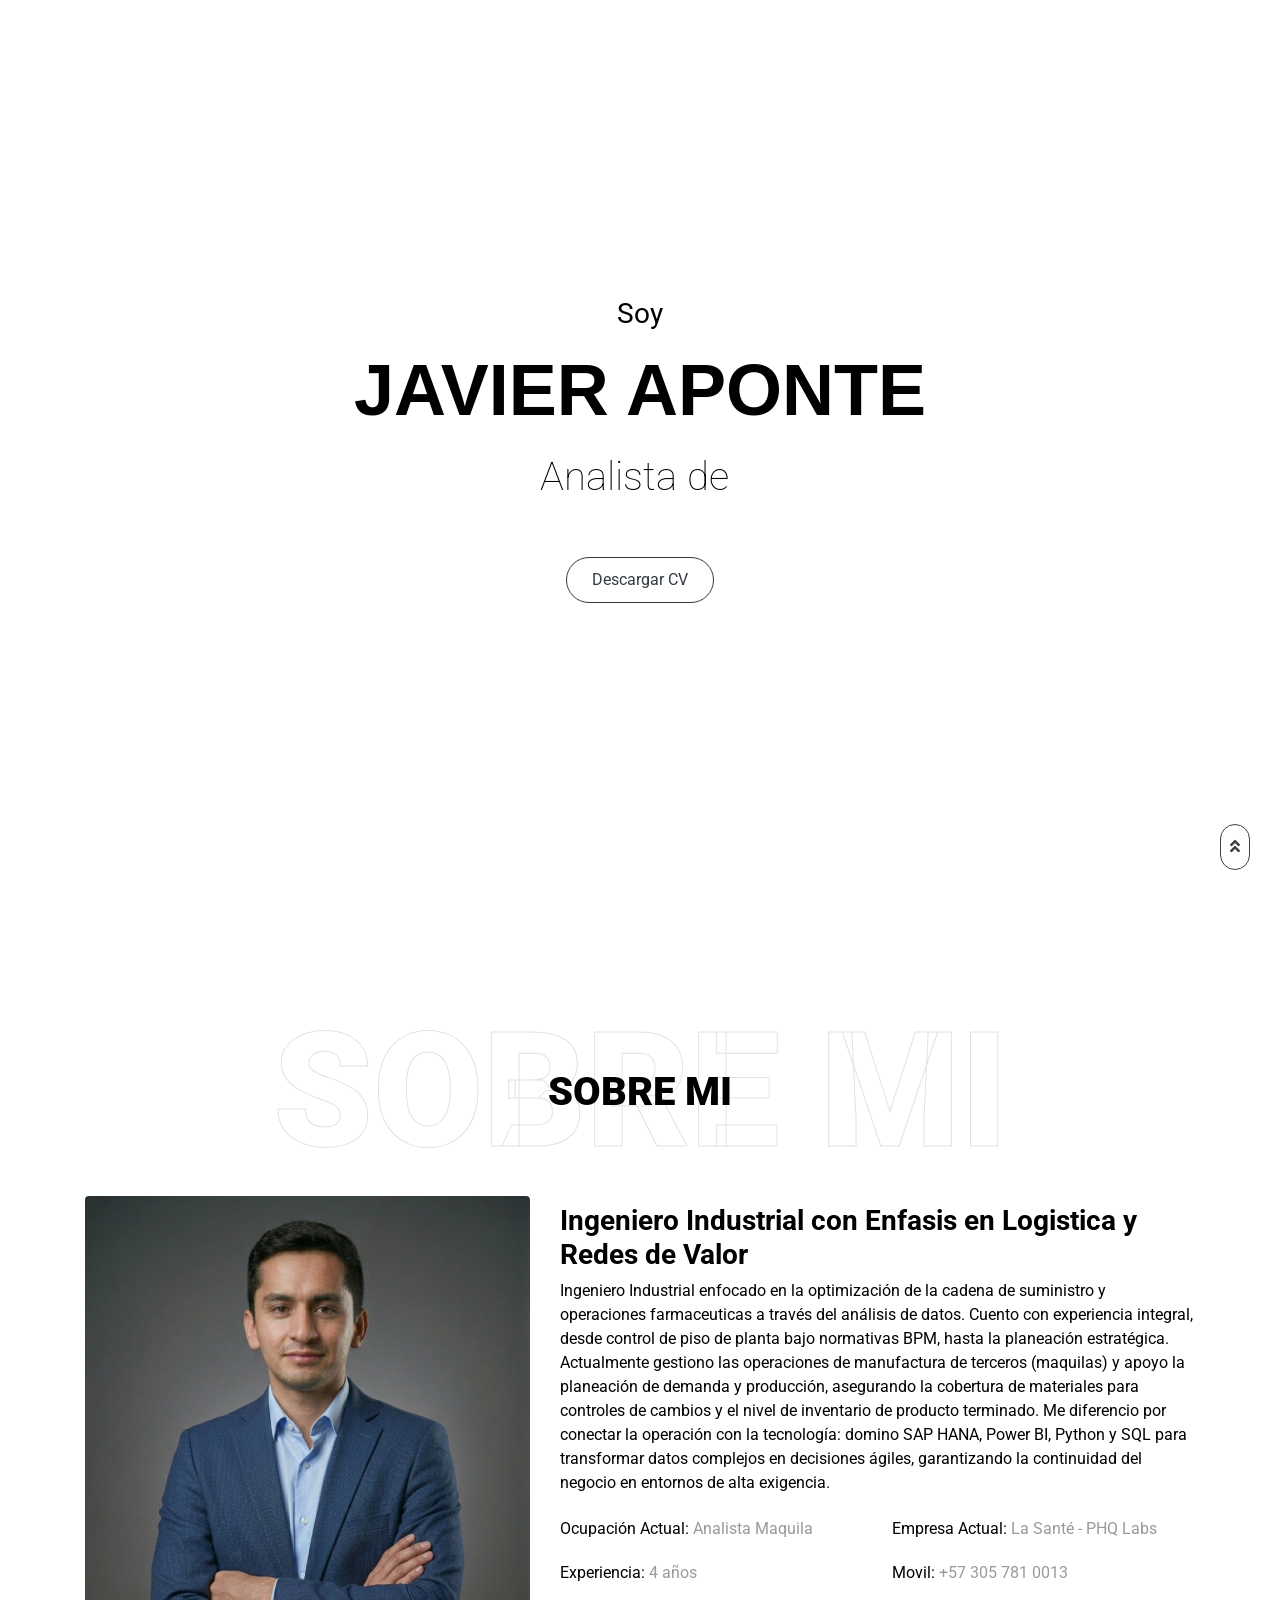
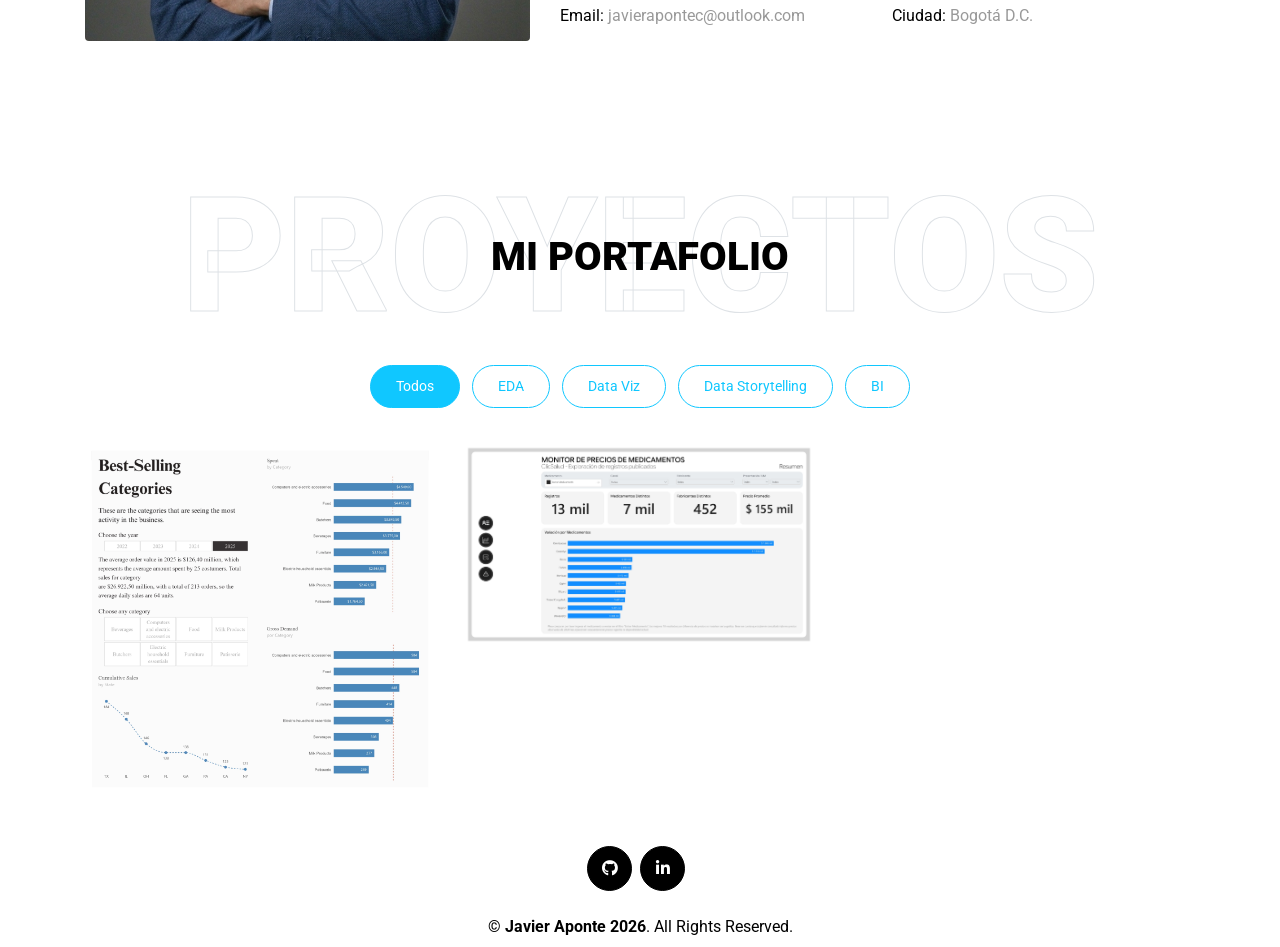
==== commit b99fafb1: "add" ====
--- a/index.html
+++ b/index.html
@@ -130,7 +130,7 @@
                         <img class="img-fluid rounded w-100" src="img/project-2.jpg" alt="Tablero Power BI">
                         <div class="portfolio-overlay">
                             <h4>Tablero Comparativo de Precios de Medicamentos</h4>
-                            <p>Consulta y comparación de precios de medicamentos</p>
+                            <p>Consulta y comparación de precios registrados de medicamentos</p>
                         </div>
                     </a>
                 </div>
